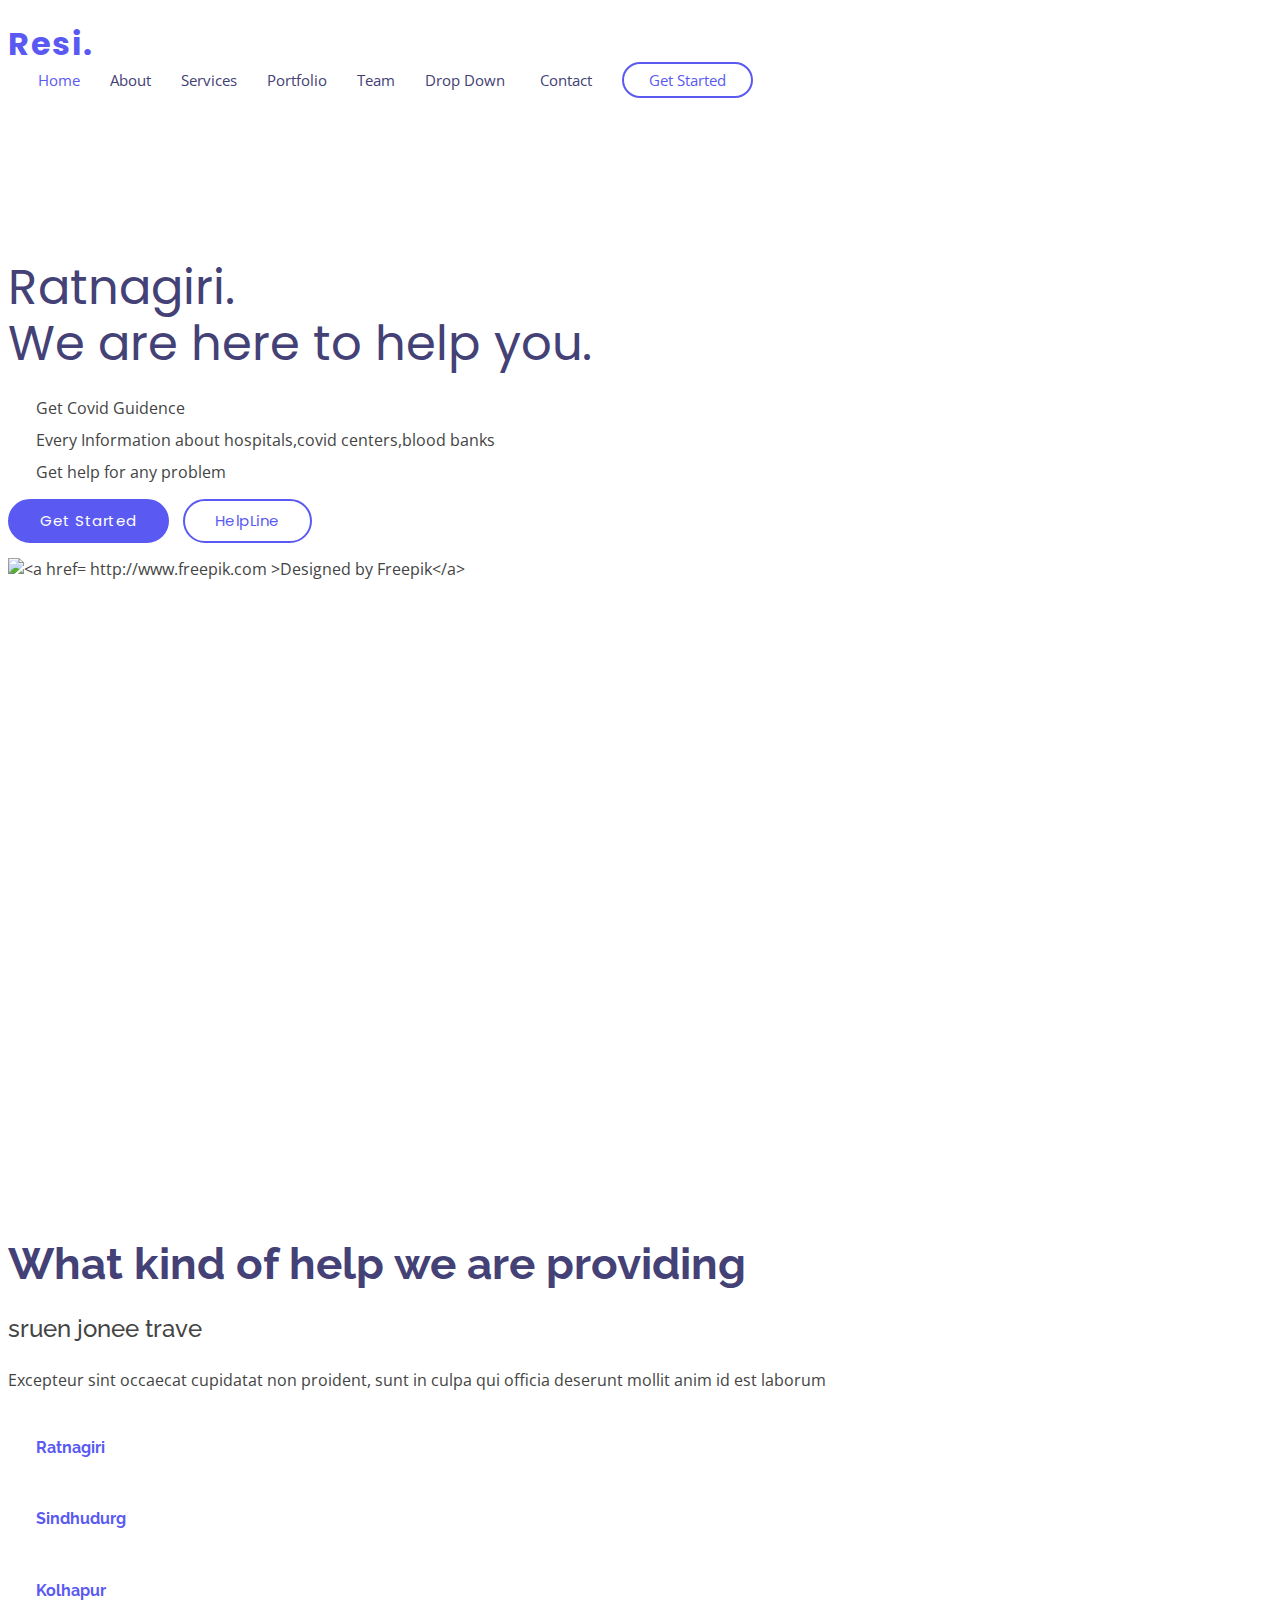
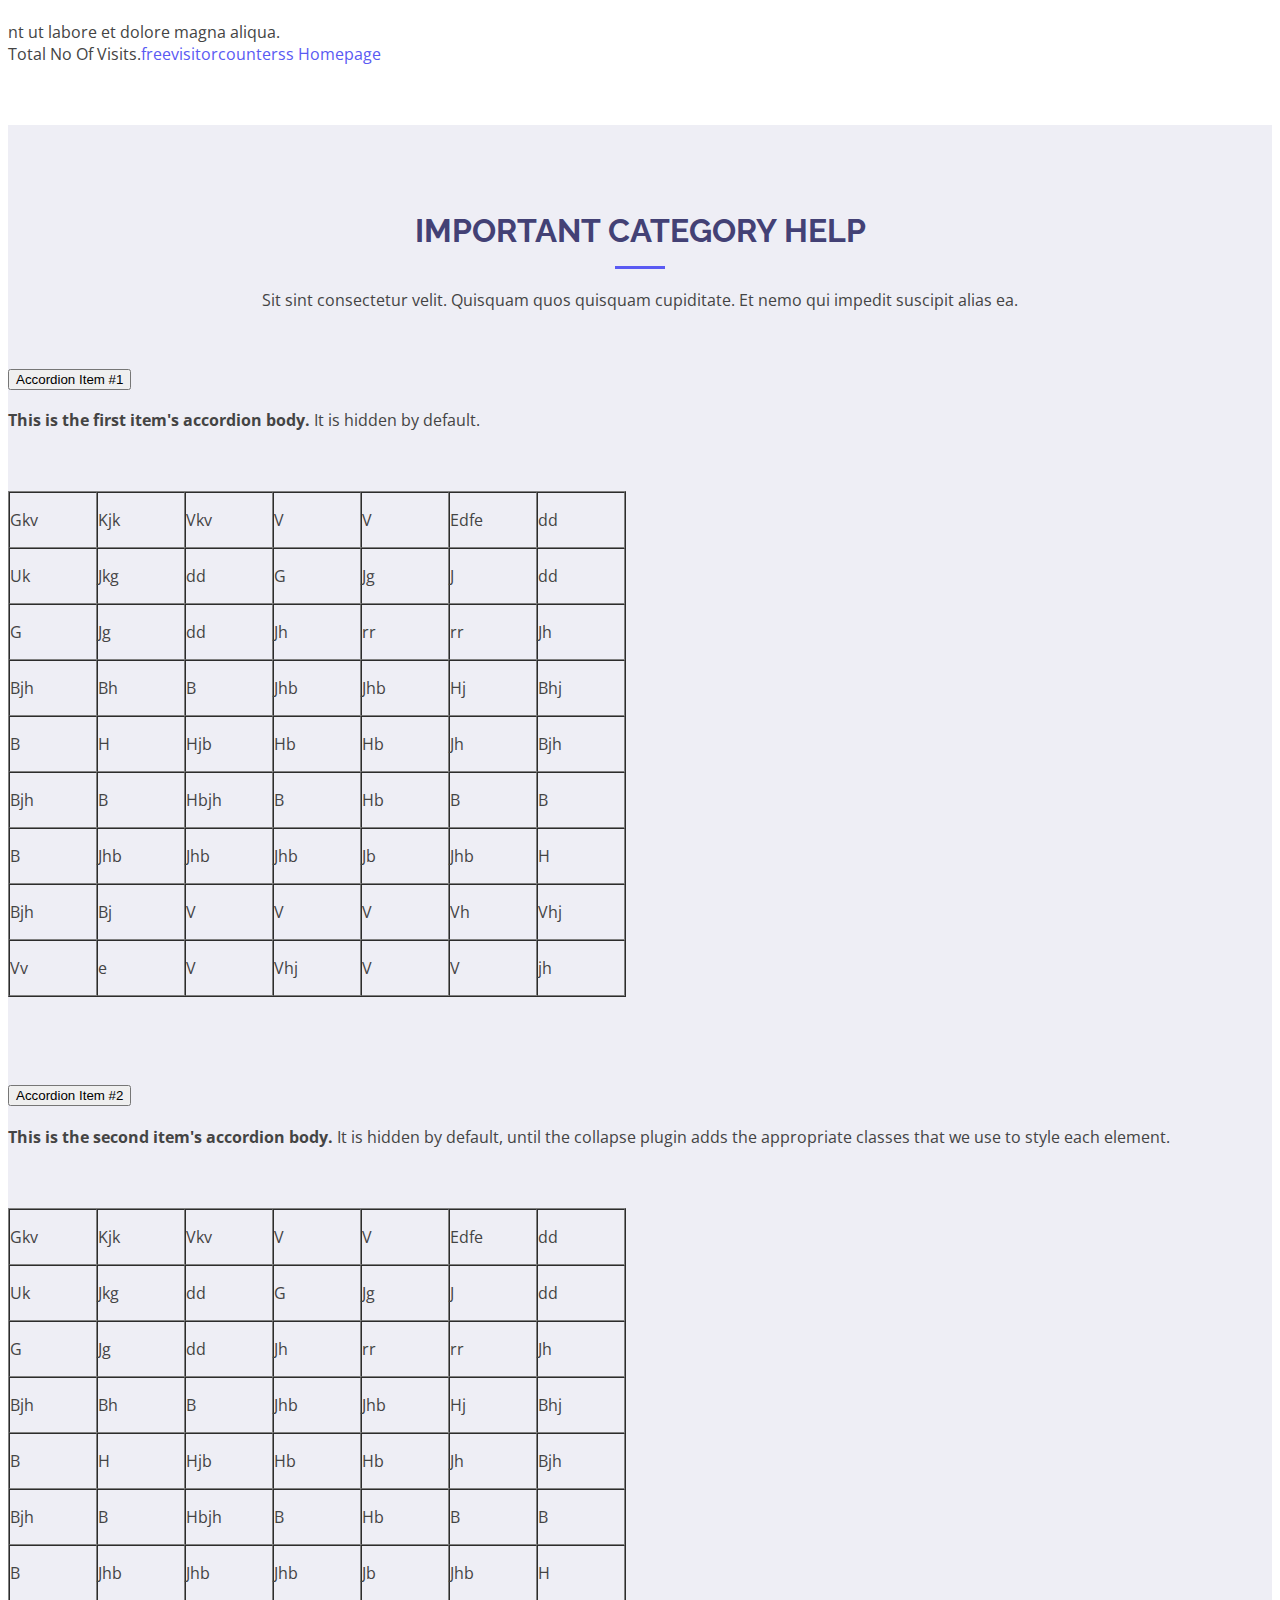
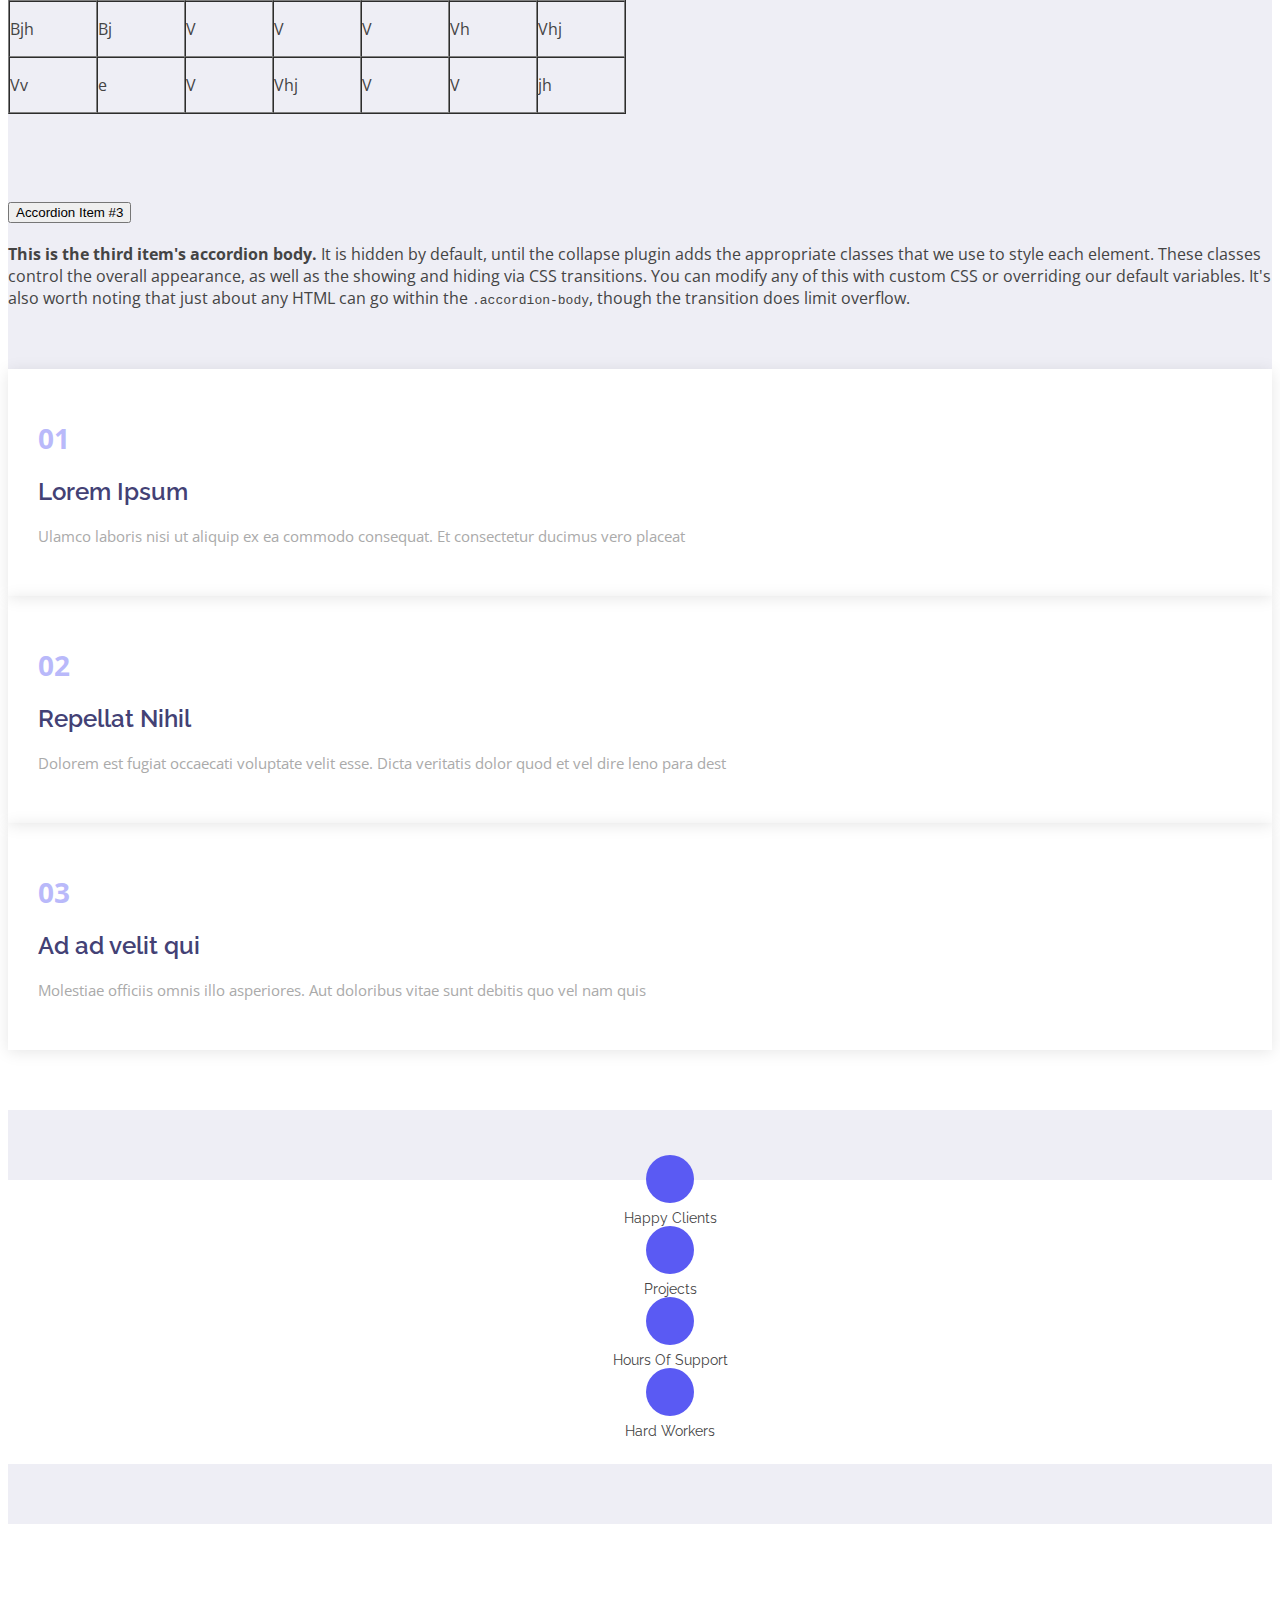
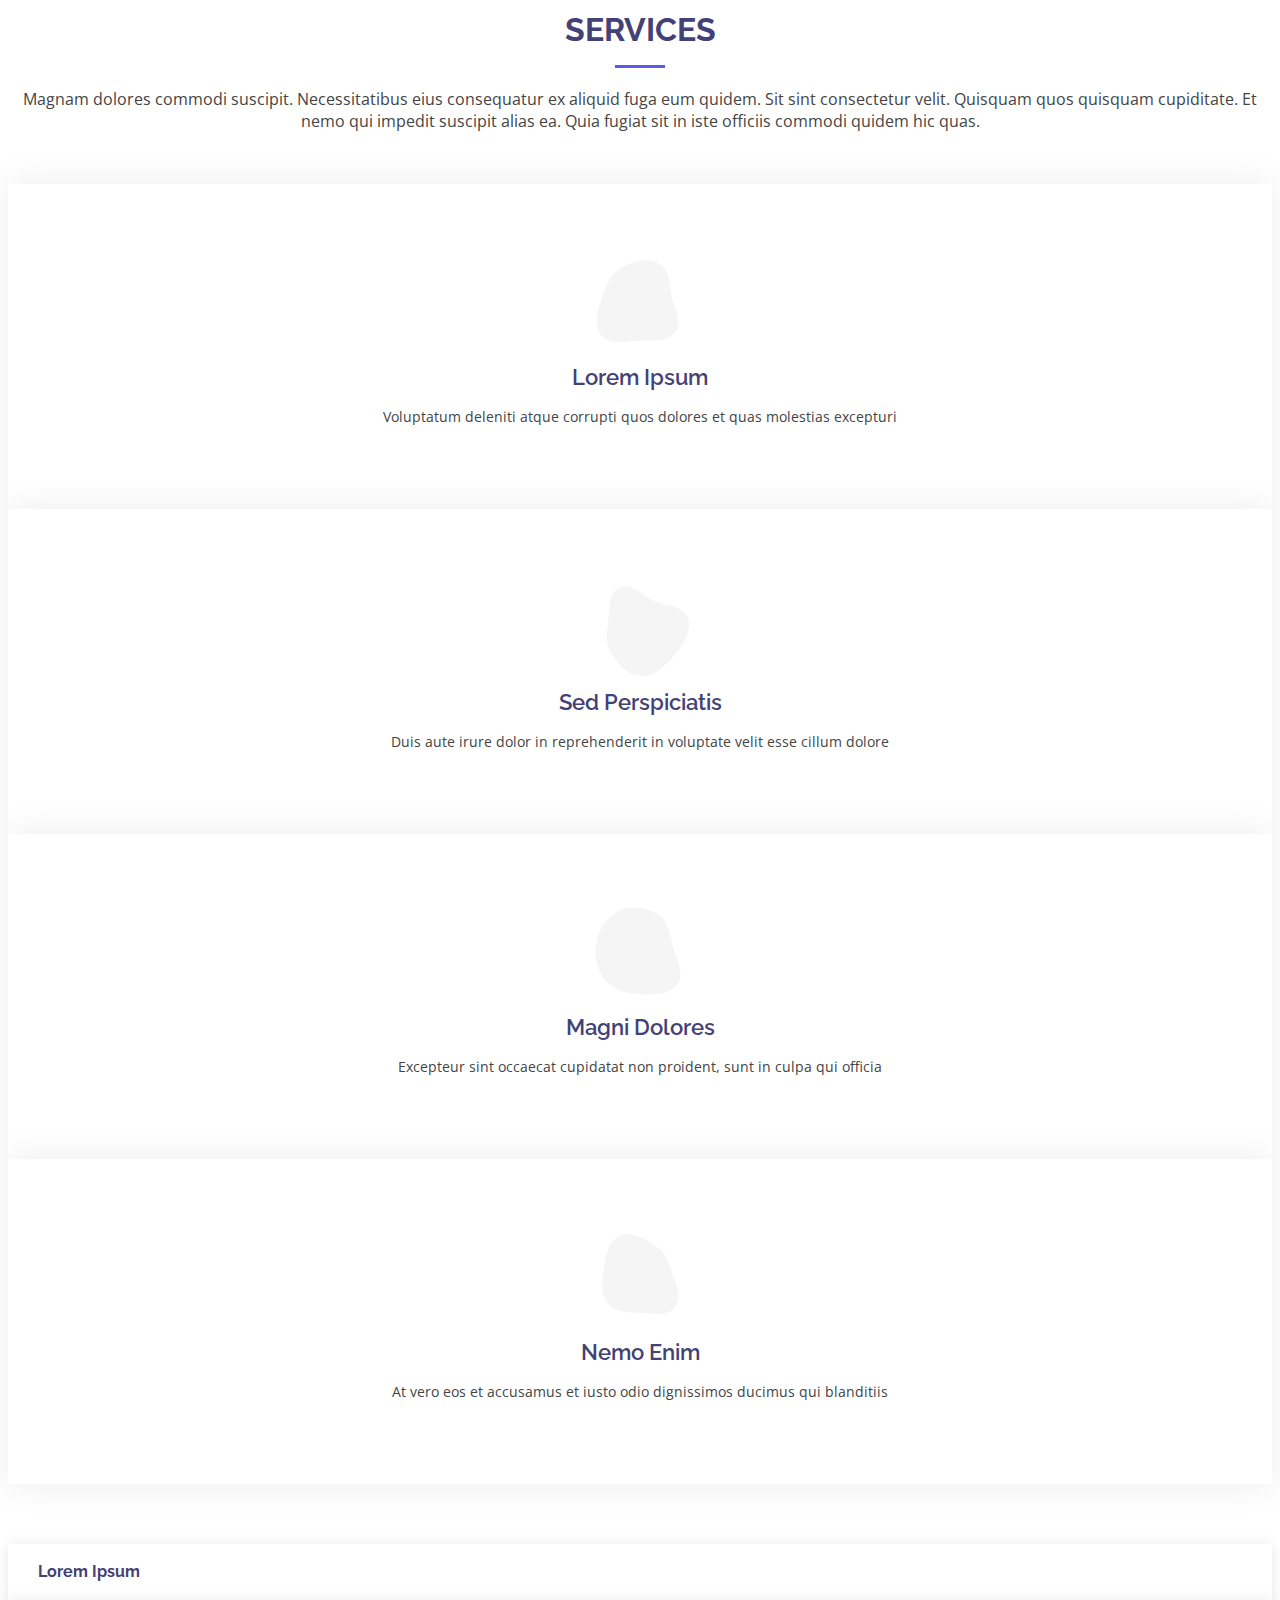
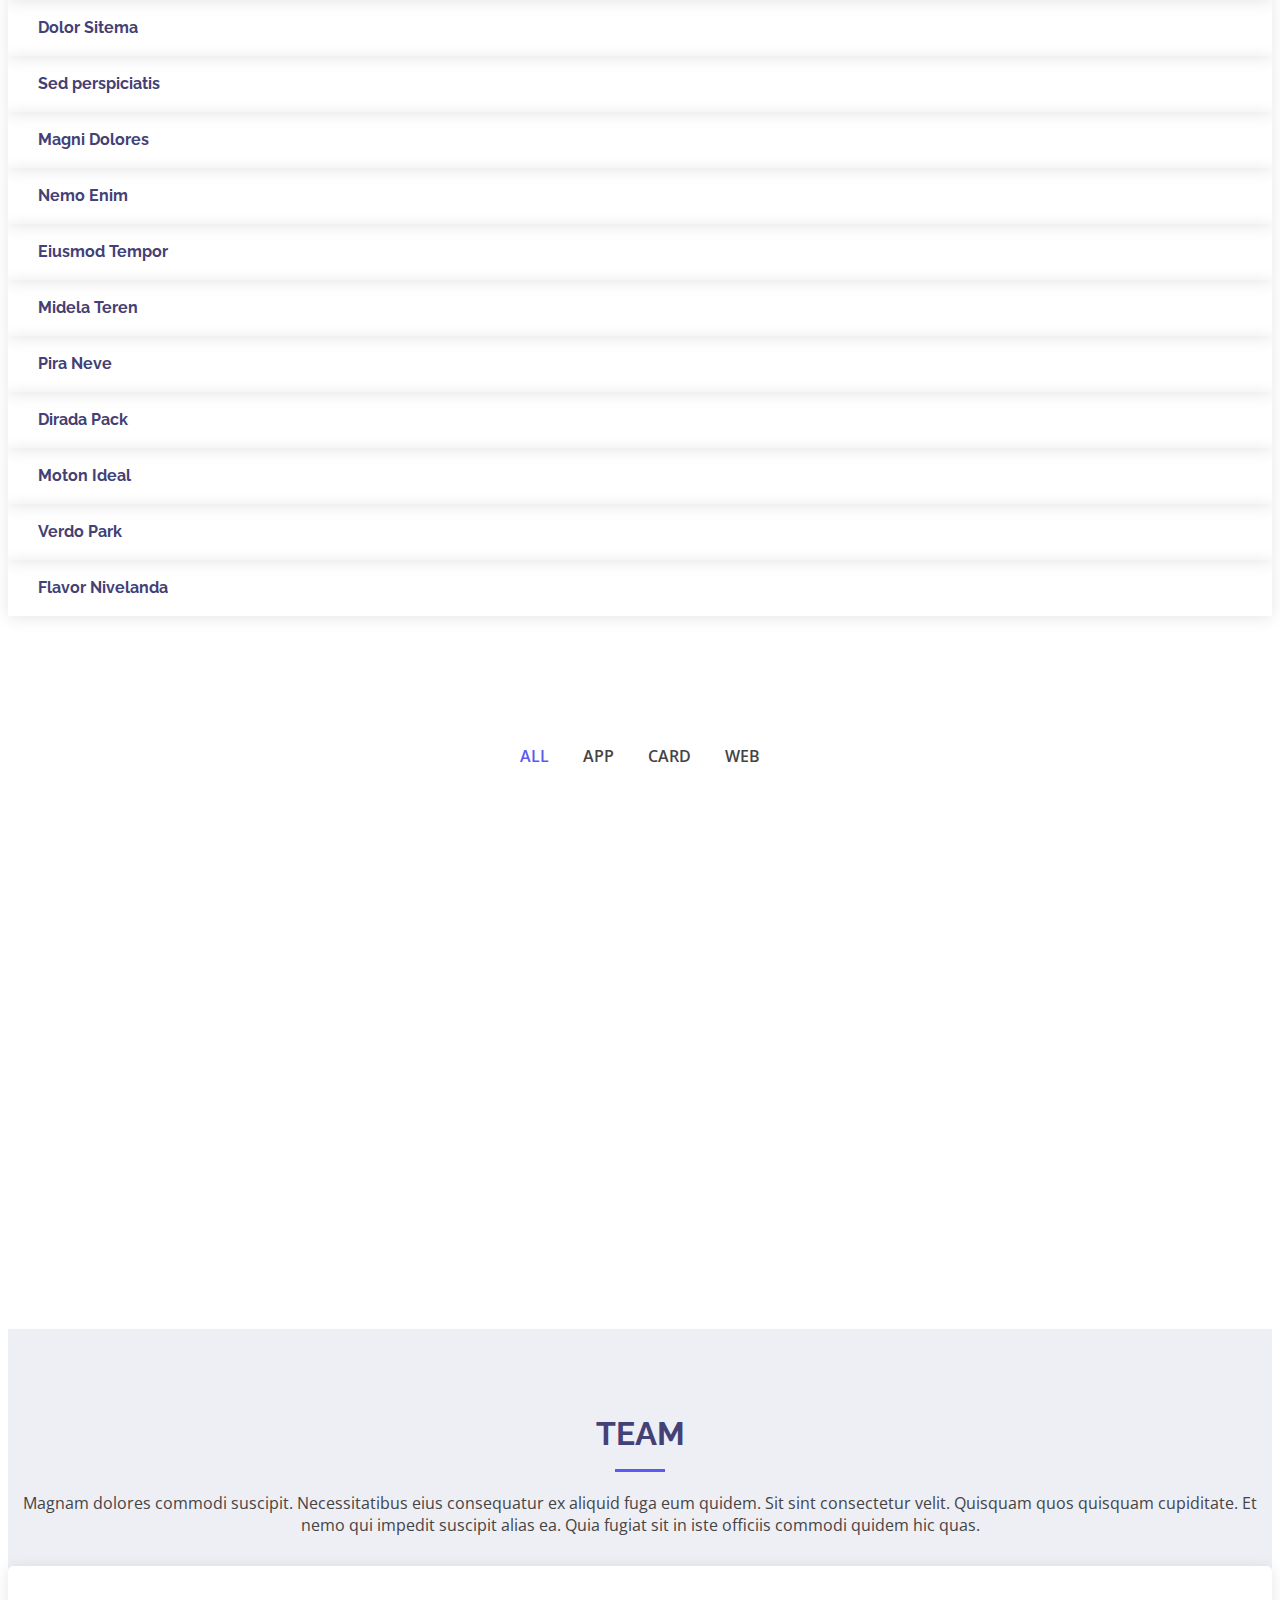
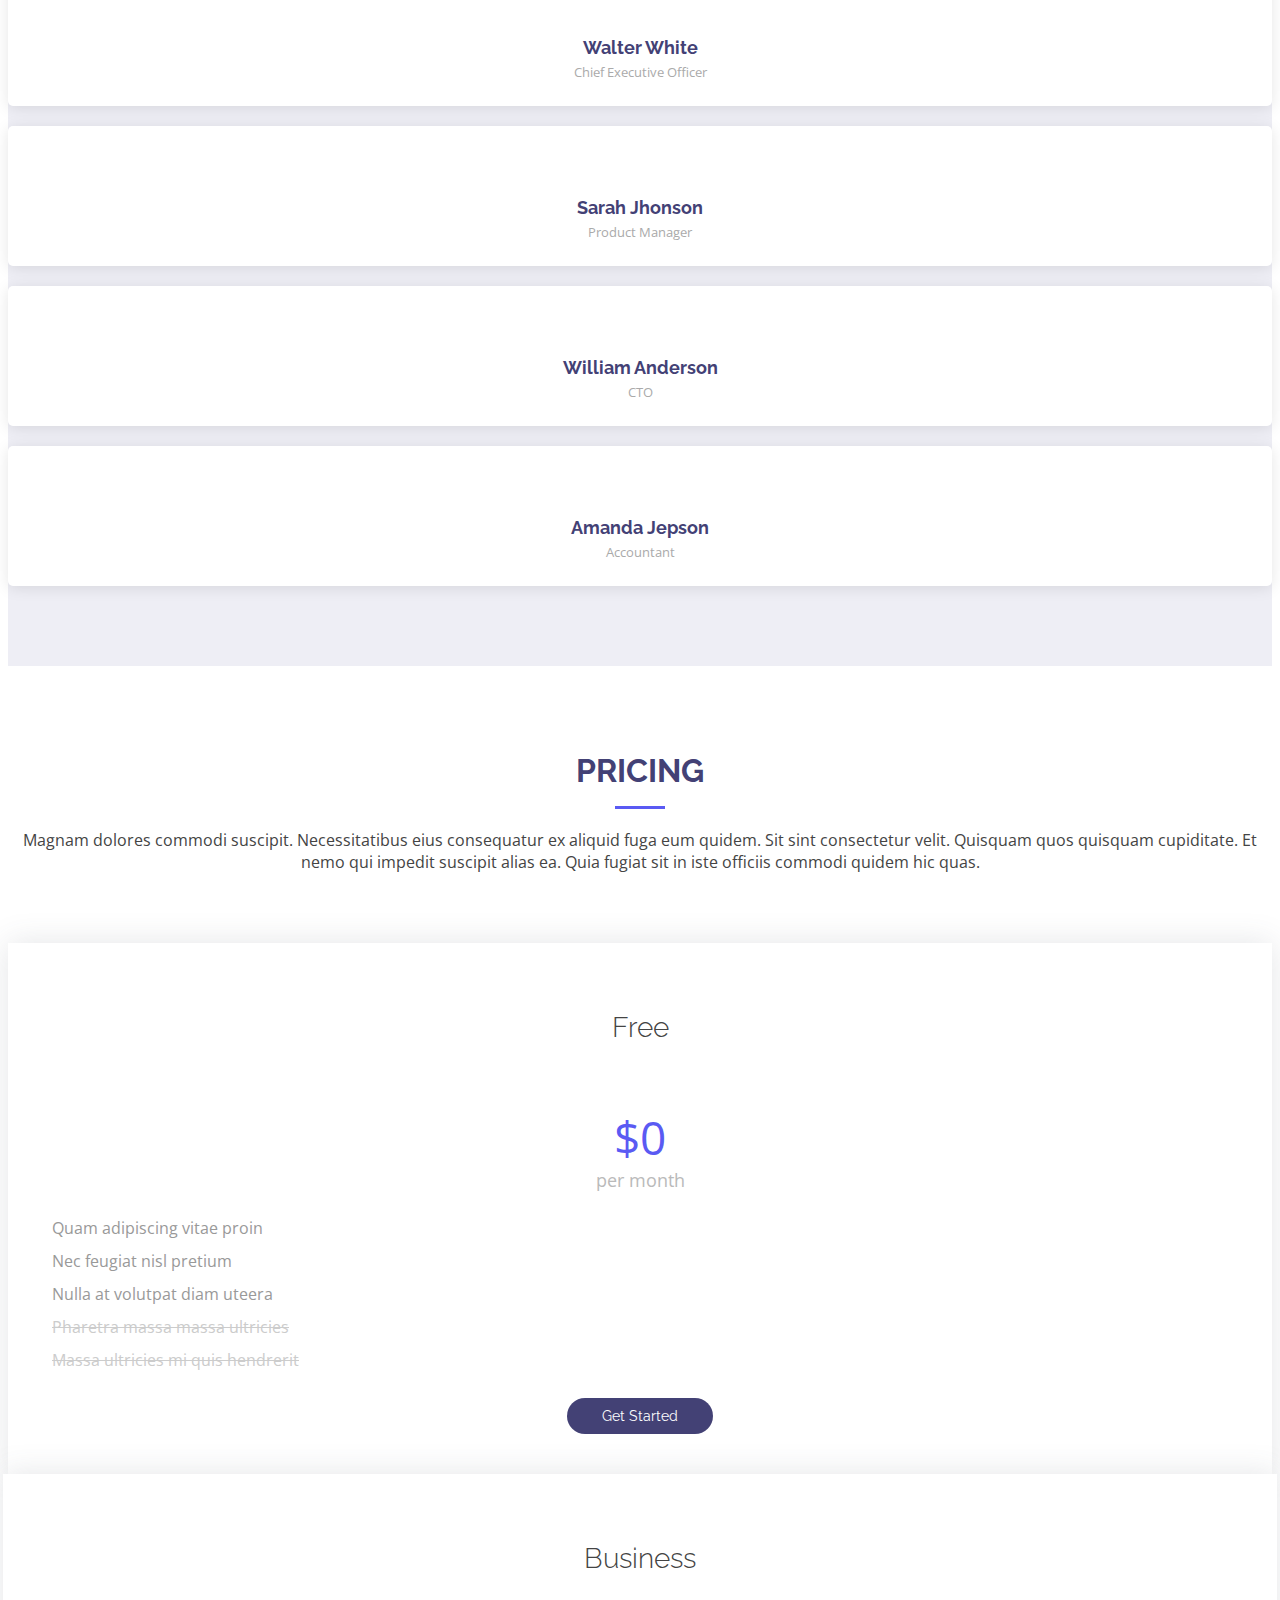
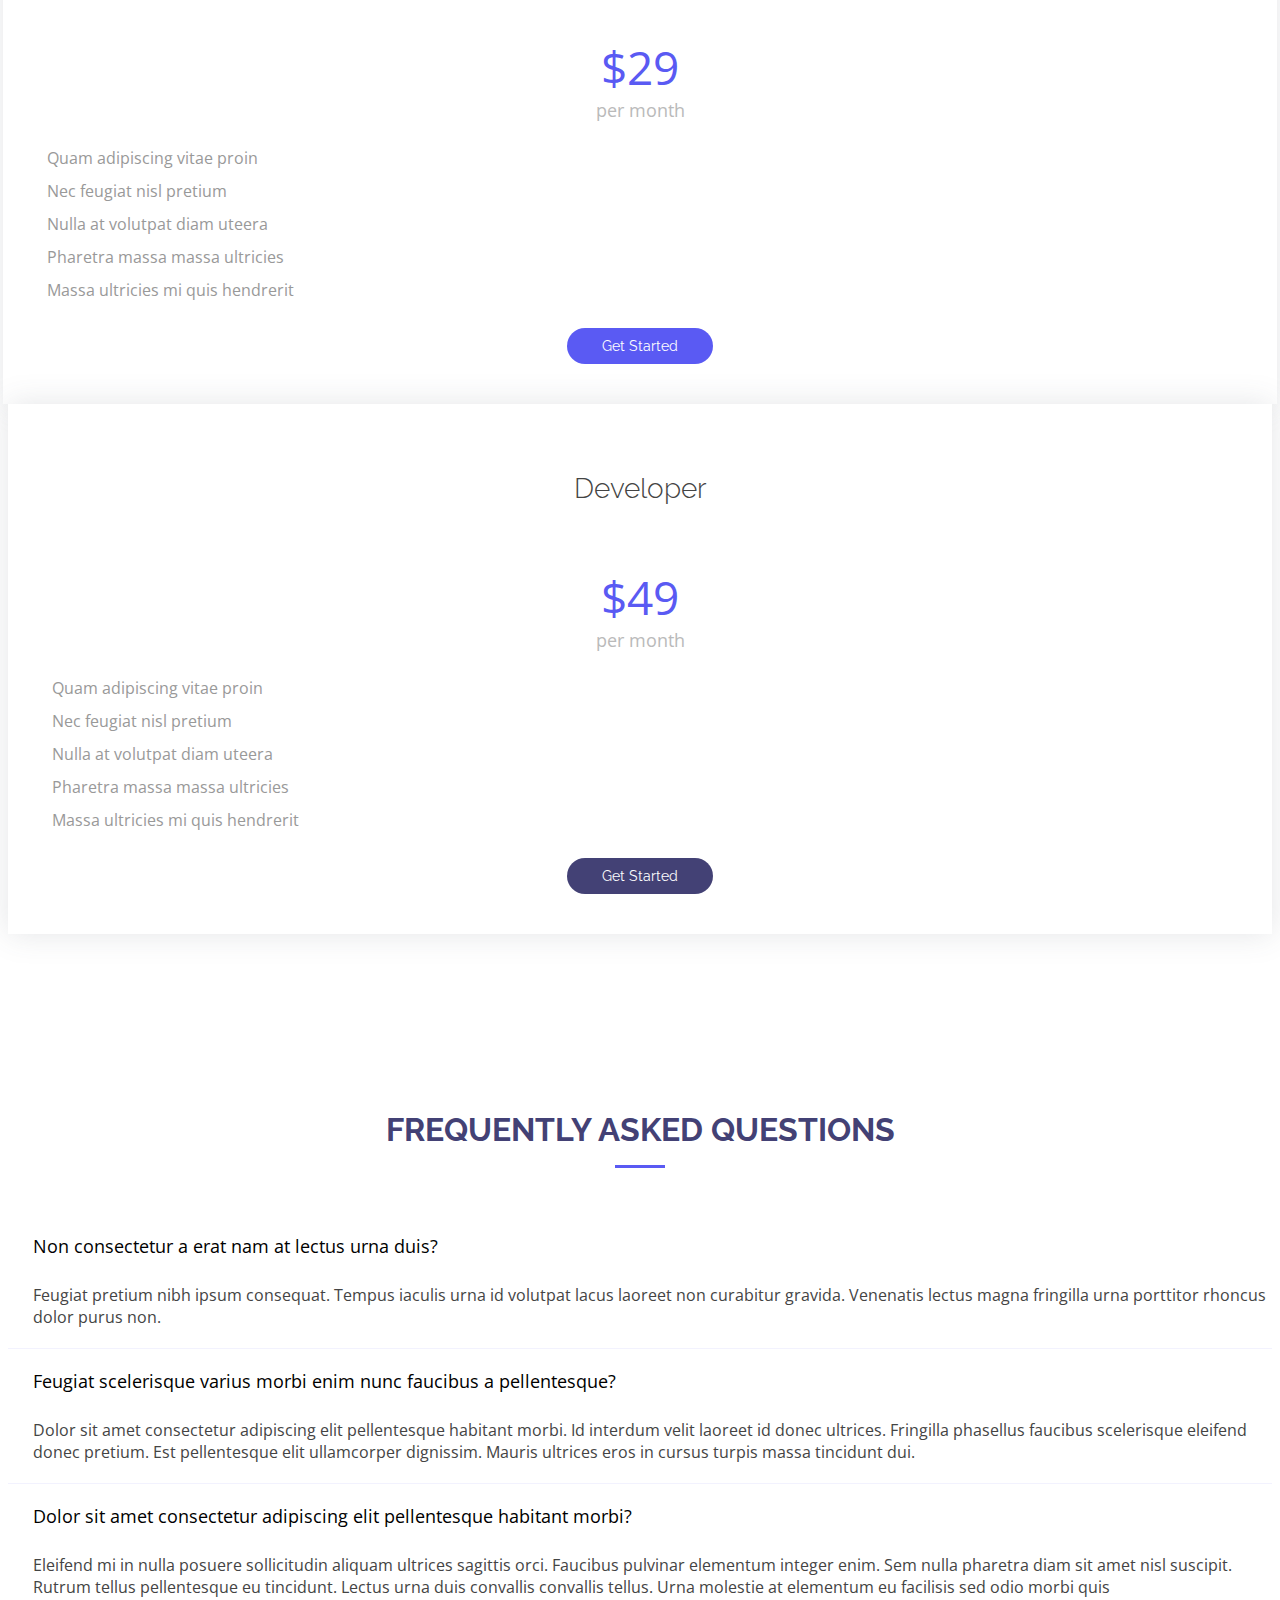
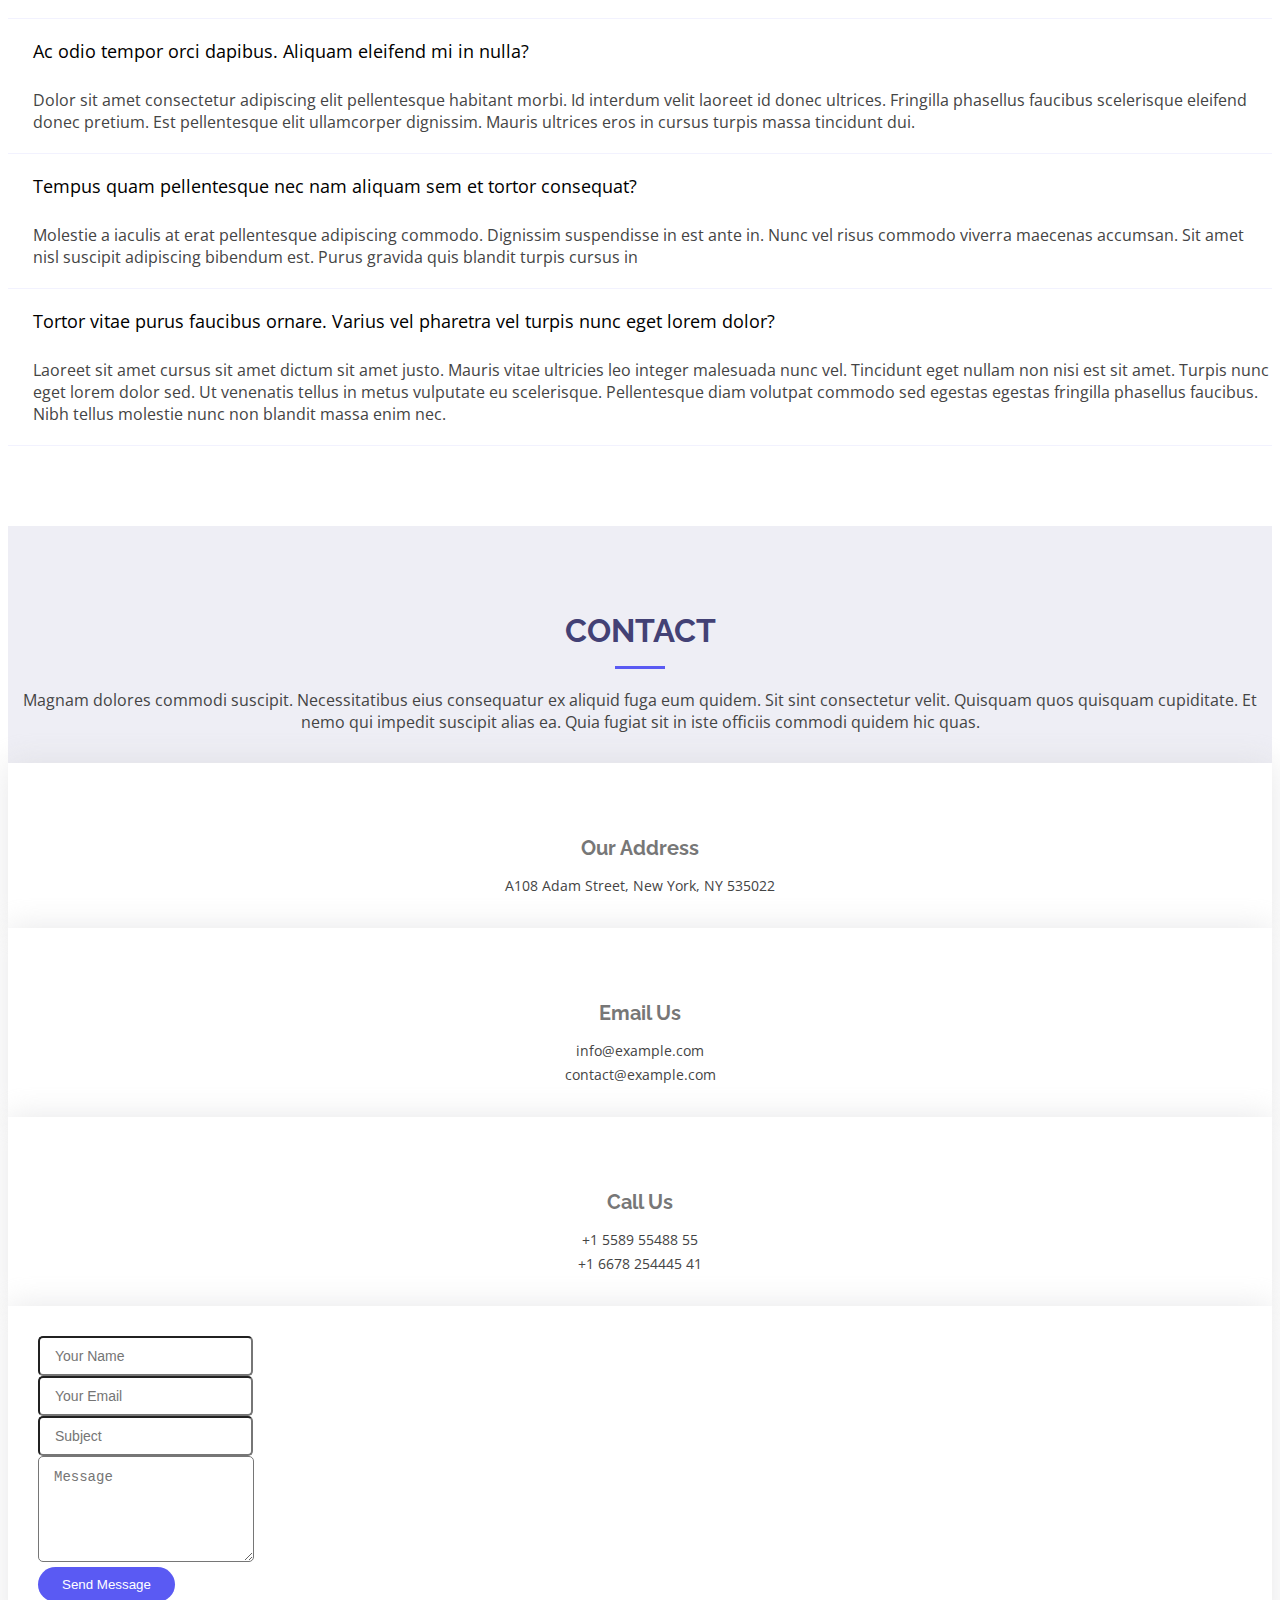
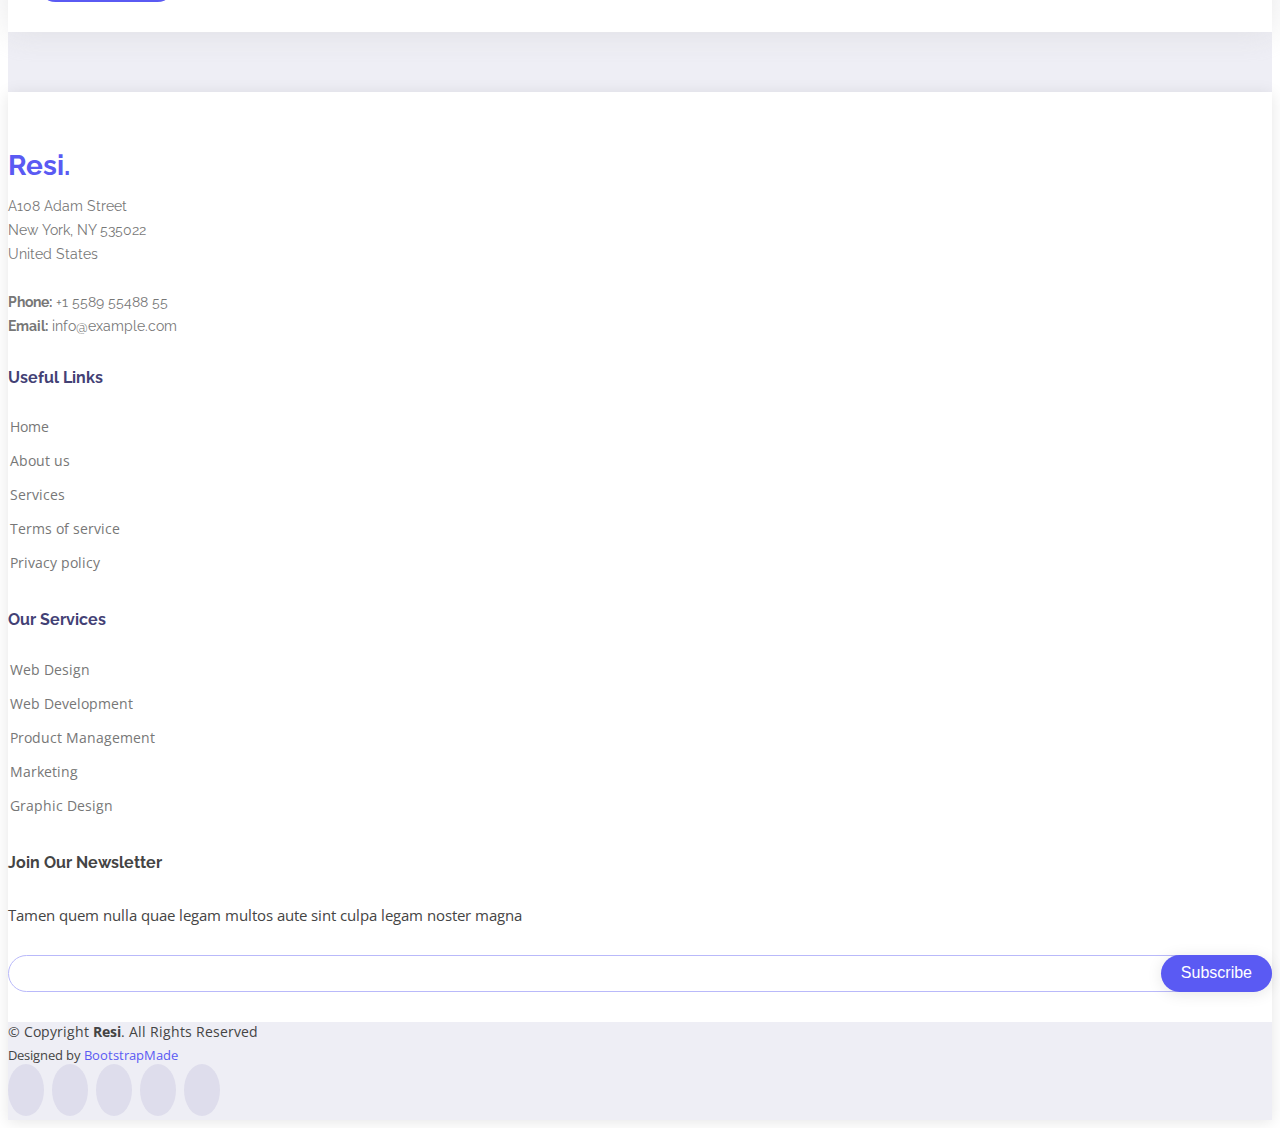
==== index1.html @ ea702dc2 "Add files via upload" ====
<!DOCTYPE html>
<html lang="en">

<head>
  <meta charset="utf-8">
  <meta content="width=device-width, initial-scale=1.0" name="viewport">

  <title>Resi Bootstrap Template - Index</title>
  <meta content="" name="description">
  <meta content="" name="keywords">

  <!-- Favicons -->
  <link href="assets/img/favicon.png" rel="icon">
  <link href="assets/img/apple-touch-icon.png" rel="apple-touch-icon">

  <!-- Google Fonts -->
  <link href="https://fonts.googleapis.com/css?family=Open+Sans:300,300i,400,400i,600,600i,700,700i|Raleway:300,300i,400,400i,500,500i,600,600i,700,700i|Poppins:300,300i,400,400i,500,500i,600,600i,700,700i" rel="stylesheet">

  <!-- Vendor CSS Files -->
  <link href="assets/vendor/bootstrap/css/bootstrap.min.css" rel="stylesheet">
  <link href="assets/vendor/bootstrap-icons/bootstrap-icons.css" rel="stylesheet">
  <link href="assets/vendor/boxicons/css/boxicons.min.css" rel="stylesheet">
  <link href="assets/vendor/glightbox/css/glightbox.min.css" rel="stylesheet">
  <link href="assets/vendor/remixicon/remixicon.css" rel="stylesheet">
  <link href="assets/vendor/swiper/swiper-bundle.min.css" rel="stylesheet">

  <!-- Template Main CSS File -->
  <link href="assets/css/style.css" rel="stylesheet">

  <!-- =======================================================
  * Template Name: Resi - v4.1.0
  * Template URL: https://bootstrapmade.com/resi-free-bootstrap-html-template/
  * Author: BootstrapMade.com
  * License: https://bootstrapmade.com/license/
  ======================================================== -->
</head>

<body>

  <!-- ======= Header ======= -->
  <header id="header" class="fixed-top ">
    <div class="container d-flex align-items-center justify-content-between">

      <h1 class="logo"><a href="index.html">Resi.</a></h1>
      <!-- Uncomment below if you prefer to use an image logo -->
      <!-- <a href="index.html" class="logo"><img src="assets/img/logo.png" alt="" class="img-fluid"></a>-->

      <nav id="navbar" class="navbar">
        <ul>
          <li><a class="nav-link scrollto active" href="#hero">Home</a></li>
          <li><a class="nav-link scrollto" href="#about">About</a></li>
          <li><a class="nav-link scrollto" href="#services">Services</a></li>
          <li><a class="nav-link scrollto " href="#portfolio">Portfolio</a></li>
          <li><a class="nav-link scrollto" href="#team">Team</a></li>
          <li class="dropdown"><a href="#"><span>Drop Down</span> <i class="bi bi-chevron-down"></i></a>
            <ul>
              <li><a href="#">Drop Down 1</a></li>
              <li class="dropdown"><a href="#"><span>Deep Drop Down</span> <i class="bi bi-chevron-right"></i></a>
                <ul>
                  <li><a href="#">Deep Drop Down 1</a></li>
                  <li><a href="#">Deep Drop Down 2</a></li>
                  <li><a href="#">Deep Drop Down 3</a></li>
                  <li><a href="#">Deep Drop Down 4</a></li>
                  <li><a href="#">Deep Drop Down 5</a></li>
                </ul>
              </li>
              <li><a href="#">Drop Down 2</a></li>
              <li><a href="#">Drop Down 3</a></li>
              <li><a href="#">Drop Down 4</a></li>
            </ul>
          </li>
          <li><a class="nav-link scrollto" href="#contact">Contact</a></li>
          <li><a class="getstarted scrollto" href="#about">Get Started</a></li>
        </ul>
        <i class="bi bi-list mobile-nav-toggle"></i>
      </nav><!-- .navbar -->

    </div>
  </header><!-- End Header -->

  <!-- ======= Hero Section ======= -->
  <section id="hero" class="d-flex align-items-center">

    <div class="container d-flex">
      <div class="row">
        <div class="col-lg-6 pt-2 pt-lg-0 order-2 order-lg-1 d-flex flex-column justify-content-center">
          <h1>Ratnagiri.<br>
              We are here to help you.</h1>
          <ul>
            <li><i class="ri-check-line"></i> Get Covid Guidence</li>
            <li><i class="ri-check-line"></i> Every Information about hospitals,covid centers,blood banks </li>
            <li><i class="ri-check-line"></i> Get help for any problem </li>
          </ul>
          <div class="mt-3 d-md-flex  ">
            <a href="#about" class="btn-get-started scrollto">Get Started</a>
            <a href="" class="btn-get-quote">HelpLine</a>
          </div>
        </div>
        <div class="col-lg-6 order-1 order-lg-2 hero-img">
          <img src="assets/img/essential.jpg" class="img-fluid" alt=" <a href= http://www.freepik.com >Designed by Freepik</a>  ">
        </div>
      </div>
    </div>

  </section><!-- End Hero -->

  <main id="main">

    <!-- ======= About Section ======= -->
    <section id="about" class="about">
      <div class="container">

        <div class="row content">
          <div class="col-lg-6">
            <h2>What kind of help we are providing</h2>
            <h3> sruen jonee trave </h3> 
               </div>
          <div class="col-lg-6 pt-4 pt-lg-0">
            <p>
                Excepteur sint occaecat cupidatat non proident, sunt in
              culpa qui officia deserunt mollit anim id est laborum
            </p>
            <ul>
              <li><i class="ri-check-double-line"></i><h4><a href='index1.html'> Ratnagiri</a></h4></li>
              <li><i class="ri-check-double-line"></i> <h4> <a href='index2.html'>Sindhudurg</a></h4></li>
              <li><i class="ri-check-double-line"></i> <h4> <a href='index3.html'>Kolhapur</a></h4></li>
            </ul>
            <p class="font-italic">
              nt ut labore et dolore
              magna aliqua. <br>Total No Of Visits.<a href='http://www.freevisitorcounters.com'>freevisitorcounterss Homepage</a> <script type='text/javascript' src='https://www.freevisitorcounters.com/auth.php?id=69f9111dfef4d07ced2723ff7f664f58cd783abc'></script>
              <script type="text/javascript" src="https://www.freevisitorcounters.com/en/home/counter/822964/t/5"></script>
                        
            </p>
          </div>
        </div>

      </div>
    </section><!-- End About Section -->
       <!-- ======= List Section ======= -->
       <section id="faq" class="faq section-bg">
        <div class="container">
  
          <div class="section-title">
  
            <h2>Important Category Help</h2>
            <p> Sit sint consectetur velit. Quisquam quos quisquam cupiditate. Et nemo qui impedit suscipit alias ea. </p>
          </div>
          <div class="accordion" id="accordionExample">
            <div class="accordion-item">
              <h2 class="accordion-header" id="headingOne">
                <button class="accordion-button" type="button" data-bs-toggle="collapse" data-bs-target="#collapseOne" aria-expanded="true" aria-controls="collapseOne">
                  Accordion Item #1
                </button>
              </h2>
              <div id="collapseOne" class="accordion-collapse collapse  " aria-labelledby="headingOne" data-bs-parent="#accordionExample">
                <div class="accordion-body">
                  <strong>This is the first item's accordion body.</strong> It is hidden by default.
                <!---->
                <section>
                  <table class="table table-bordered" border="1" cellspacing="0" cellpadding="0">
                    <tbody>
                        <tr>
                            <td width="86" valign="top">
                                <p>
                                    Gkv
                                </p>
                            </td>
                            <td width="86" valign="top">
                                <p>
                                    Kjk
                                </p>
                            </td>
                            <td width="86" valign="top">
                                <p>
                                    Vkv
                                </p>
                            </td>
                            <td width="86" valign="top">
                                <p>
                                    V
                                </p>
                            </td>
                            <td width="86" valign="top">
                                <p>
                                    V
                                </p>
                            </td>
                            <td width="86" valign="top">
                                <p>
                                    Edfe
                                </p>
                            </td>
                            <td width="86" valign="top">
                                <p>
                                    dd
                                </p>
                            </td>
                        </tr>
                        <tr>
                            <td width="86" valign="top">
                                <p>
                                    Uk
                                </p>
                            </td>
                            <td width="86" valign="top">
                                <p>
                                    Jkg
                                </p>
                            </td>
                            <td width="86" valign="top">
                                <p>
                                    dd
                                </p>
                            </td>
                            <td width="86" valign="top">
                                <p>
                                    G
                                </p>
                            </td>
                            <td width="86" valign="top">
                                <p>
                                    Jg
                                </p>
                            </td>
                            <td width="86" valign="top">
                                <p>
                                    J
                                </p>
                            </td>
                            <td width="86" valign="top">
                                <p>
                                    dd
                                </p>
                            </td>
                        </tr>
                        <tr>
                            <td width="86" valign="top">
                                <p>
                                    G
                                </p>
                            </td>
                            <td width="86" valign="top">
                                <p>
                                    Jg
                                </p>
                            </td>
                            <td width="86" valign="top">
                                <p>
                                    dd
                                </p>
                            </td>
                            <td width="86" valign="top">
                                <p>
                                    Jh
                                </p>
                            </td>
                            <td width="86" valign="top">
                                <p>
                                    rr
                                </p>
                            </td>
                            <td width="86" valign="top">
                                <p>
                                    rr
                                </p>
                            </td>
                            <td width="86" valign="top">
                                <p>
                                    Jh
                                </p>
                            </td>
                        </tr>
                        <tr>
                            <td width="86" valign="top">
                                <p>
                                    Bjh
                                </p>
                            </td>
                            <td width="86" valign="top">
                                <p>
                                    Bh
                                </p>
                            </td>
                            <td width="86" valign="top">
                                <p>
                                    B
                                </p>
                            </td>
                            <td width="86" valign="top">
                                <p>
                                    Jhb
                                </p>
                            </td>
                            <td width="86" valign="top">
                                <p>
                                    Jhb
                                </p>
                            </td>
                            <td width="86" valign="top">
                                <p>
                                    Hj
                                </p>
                            </td>
                            <td width="86" valign="top">
                                <p>
                                    Bhj
                                </p>
                            </td>
                        </tr>
                        <tr>
                            <td width="86" valign="top">
                                <p>
                                    B
                                </p>
                            </td>
                            <td width="86" valign="top">
                                <p>
                                    H
                                </p>
                            </td>
                            <td width="86" valign="top">
                                <p>
                                    Hjb
                                </p>
                            </td>
                            <td width="86" valign="top">
                                <p>
                                    Hb
                                </p>
                            </td>
                            <td width="86" valign="top">
                                <p>
                                    Hb
                                </p>
                            </td>
                            <td width="86" valign="top">
                                <p>
                                    Jh
                                </p>
                            </td>
                            <td width="86" valign="top">
                                <p>
                                    Bjh
                                </p>
                            </td>
                        </tr>
                        <tr>
                            <td width="86" valign="top">
                                <p>
                                    Bjh
                                </p>
                            </td>
                            <td width="86" valign="top">
                                <p>
                                    B
                                </p>
                            </td>
                            <td width="86" valign="top">
                                <p>
                                    Hbjh
                                </p>
                            </td>
                            <td width="86" valign="top">
                                <p>
                                    B
                                </p>
                            </td>
                            <td width="86" valign="top">
                                <p>
                                    Hb
                                </p>
                            </td>
                            <td width="86" valign="top">
                                <p>
                                    B
                                </p>
                            </td>
                            <td width="86" valign="top">
                                <p>
                                    B
                                </p>
                            </td>
                        </tr>
                        <tr>
                            <td width="86" valign="top">
                                <p>
                                    B
                                </p>
                            </td>
                            <td width="86" valign="top">
                                <p>
                                    Jhb
                                </p>
                            </td>
                            <td width="86" valign="top">
                                <p>
                                    Jhb
                                </p>
                            </td>
                            <td width="86" valign="top">
                                <p>
                                    Jhb
                                </p>
                            </td>
                            <td width="86" valign="top">
                                <p>
                                    Jb
                                </p>
                            </td>
                            <td width="86" valign="top">
                                <p>
                                    Jhb
                                </p>
                            </td>
                            <td width="86" valign="top">
                                <p>
                                    H
                                </p>
                            </td>
                        </tr>
                        <tr>
                            <td width="86" valign="top">
                                <p>
                                    Bjh
                                </p>
                            </td>
                            <td width="86" valign="top">
                                <p>
                                    Bj
                                </p>
                            </td>
                            <td width="86" valign="top">
                                <p>
                                    V
                                </p>
                            </td>
                            <td width="86" valign="top">
                                <p>
                                    V
                                </p>
                            </td>
                            <td width="86" valign="top">
                                <p>
                                    V
                                </p>
                            </td>
                            <td width="86" valign="top">
                                <p>
                                    Vh
                                </p>
                            </td>
                            <td width="86" valign="top">
                                <p>
                                    Vhj
                                </p>
                            </td>
                        </tr>
                        <tr>
                            <td width="86" valign="top">
                                <p>
                                    Vv
                                </p>
                            </td>
                            <td width="86" valign="top">
                                <p>
                                    e
                                </p>
                            </td>
                            <td width="86" valign="top">
                                <p>
                                    V
                                </p>
                            </td>
                            <td width="86" valign="top">
                                <p>
                                    Vhj
                                </p>
                            </td>
                            <td width="86" valign="top">
                                <p>
                                    V
                                </p>
                            </td>
                            <td width="86" valign="top">
                                <p>
                                    V
                                </p>
                            </td>
                            <td width="86" valign="top">
                                <p>
                                    jh
                                </p>
                            </td>
                        </tr>
                    </tbody>
                </table>
              </section>
                 <!---->
                </div>
              </div>
            </div>
            <div class="accordion-item">
              <h2 class="accordion-header" id="headingTwo">
                <button class="accordion-button collapsed" type="button" data-bs-toggle="collapse" data-bs-target="#collapseTwo" aria-expanded="false" aria-controls="collapseTwo">
                  Accordion Item #2
                </button>
              </h2>
              <div id="collapseTwo" class="accordion-collapse collapse" aria-labelledby="headingTwo" data-bs-parent="#accordionExample">
                <div class="accordion-body">
                  <strong>This is the second item's accordion body.</strong> It is hidden by default, until the collapse plugin adds the appropriate classes that we use to style each element. 
               
               
                  <section>
                    <table class="table table-bordered" border="1" cellspacing="0" cellpadding="0">
                      <tbody>
                          <tr>
                              <td width="86" valign="top">
                                  <p>
                                      Gkv
                                  </p>
                              </td>
                              <td width="86" valign="top">
                                  <p>
                                      Kjk
                                  </p>
                              </td>
                              <td width="86" valign="top">
                                  <p>
                                      Vkv
                                  </p>
                              </td>
                              <td width="86" valign="top">
                                  <p>
                                      V
                                  </p>
                              </td>
                              <td width="86" valign="top">
                                  <p>
                                      V
                                  </p>
                              </td>
                              <td width="86" valign="top">
                                  <p>
                                      Edfe
                                  </p>
                              </td>
                              <td width="86" valign="top">
                                  <p>
                                      dd
                                  </p>
                              </td>
                          </tr>
                          <tr>
                              <td width="86" valign="top">
                                  <p>
                                      Uk
                                  </p>
                              </td>
                              <td width="86" valign="top">
                                  <p>
                                      Jkg
                                  </p>
                              </td>
                              <td width="86" valign="top">
                                  <p>
                                      dd
                                  </p>
                              </td>
                              <td width="86" valign="top">
                                  <p>
                                      G
                                  </p>
                              </td>
                              <td width="86" valign="top">
                                  <p>
                                      Jg
                                  </p>
                              </td>
                              <td width="86" valign="top">
                                  <p>
                                      J
                                  </p>
                              </td>
                              <td width="86" valign="top">
                                  <p>
                                      dd
                                  </p>
                              </td>
                          </tr>
                          <tr>
                              <td width="86" valign="top">
                                  <p>
                                      G
                                  </p>
                              </td>
                              <td width="86" valign="top">
                                  <p>
                                      Jg
                                  </p>
                              </td>
                              <td width="86" valign="top">
                                  <p>
                                      dd
                                  </p>
                              </td>
                              <td width="86" valign="top">
                                  <p>
                                      Jh
                                  </p>
                              </td>
                              <td width="86" valign="top">
                                  <p>
                                      rr
                                  </p>
                              </td>
                              <td width="86" valign="top">
                                  <p>
                                      rr
                                  </p>
                              </td>
                              <td width="86" valign="top">
                                  <p>
                                      Jh
                                  </p>
                              </td>
                          </tr>
                          <tr>
                              <td width="86" valign="top">
                                  <p>
                                      Bjh
                                  </p>
                              </td>
                              <td width="86" valign="top">
                                  <p>
                                      Bh
                                  </p>
                              </td>
                              <td width="86" valign="top">
                                  <p>
                                      B
                                  </p>
                              </td>
                              <td width="86" valign="top">
                                  <p>
                                      Jhb
                                  </p>
                              </td>
                              <td width="86" valign="top">
                                  <p>
                                      Jhb
                                  </p>
                              </td>
                              <td width="86" valign="top">
                                  <p>
                                      Hj
                                  </p>
                              </td>
                              <td width="86" valign="top">
                                  <p>
                                      Bhj
                                  </p>
                              </td>
                          </tr>
                          <tr>
                              <td width="86" valign="top">
                                  <p>
                                      B
                                  </p>
                              </td>
                              <td width="86" valign="top">
                                  <p>
                                      H
                                  </p>
                              </td>
                              <td width="86" valign="top">
                                  <p>
                                      Hjb
                                  </p>
                              </td>
                              <td width="86" valign="top">
                                  <p>
                                      Hb
                                  </p>
                              </td>
                              <td width="86" valign="top">
                                  <p>
                                      Hb
                                  </p>
                              </td>
                              <td width="86" valign="top">
                                  <p>
                                      Jh
                                  </p>
                              </td>
                              <td width="86" valign="top">
                                  <p>
                                      Bjh
                                  </p>
                              </td>
                          </tr>
                          <tr>
                              <td width="86" valign="top">
                                  <p>
                                      Bjh
                                  </p>
                              </td>
                              <td width="86" valign="top">
                                  <p>
                                      B
                                  </p>
                              </td>
                              <td width="86" valign="top">
                                  <p>
                                      Hbjh
                                  </p>
                              </td>
                              <td width="86" valign="top">
                                  <p>
                                      B
                                  </p>
                              </td>
                              <td width="86" valign="top">
                                  <p>
                                      Hb
                                  </p>
                              </td>
                              <td width="86" valign="top">
                                  <p>
                                      B
                                  </p>
                              </td>
                              <td width="86" valign="top">
                                  <p>
                                      B
                                  </p>
                              </td>
                          </tr>
                          <tr>
                              <td width="86" valign="top">
                                  <p>
                                      B
                                  </p>
                              </td>
                              <td width="86" valign="top">
                                  <p>
                                      Jhb
                                  </p>
                              </td>
                              <td width="86" valign="top">
                                  <p>
                                      Jhb
                                  </p>
                              </td>
                              <td width="86" valign="top">
                                  <p>
                                      Jhb
                                  </p>
                              </td>
                              <td width="86" valign="top">
                                  <p>
                                      Jb
                                  </p>
                              </td>
                              <td width="86" valign="top">
                                  <p>
                                      Jhb
                                  </p>
                              </td>
                              <td width="86" valign="top">
                                  <p>
                                      H
                                  </p>
                              </td>
                          </tr>
                          <tr>
                              <td width="86" valign="top">
                                  <p>
                                      Bjh
                                  </p>
                              </td>
                              <td width="86" valign="top">
                                  <p>
                                      Bj
                                  </p>
                              </td>
                              <td width="86" valign="top">
                                  <p>
                                      V
                                  </p>
                              </td>
                              <td width="86" valign="top">
                                  <p>
                                      V
                                  </p>
                              </td>
                              <td width="86" valign="top">
                                  <p>
                                      V
                                  </p>
                              </td>
                              <td width="86" valign="top">
                                  <p>
                                      Vh
                                  </p>
                              </td>
                              <td width="86" valign="top">
                                  <p>
                                      Vhj
                                  </p>
                              </td>
                          </tr>
                          <tr>
                              <td width="86" valign="top">
                                  <p>
                                      Vv
                                  </p>
                              </td>
                              <td width="86" valign="top">
                                  <p>
                                      e
                                  </p>
                              </td>
                              <td width="86" valign="top">
                                  <p>
                                      V
                                  </p>
                              </td>
                              <td width="86" valign="top">
                                  <p>
                                      Vhj
                                  </p>
                              </td>
                              <td width="86" valign="top">
                                  <p>
                                      V
                                  </p>
                              </td>
                              <td width="86" valign="top">
                                  <p>
                                      V
                                  </p>
                              </td>
                              <td width="86" valign="top">
                                  <p>
                                      jh
                                  </p>
                              </td>
                          </tr>
                      </tbody>
                  </table>
                </section>
              
              </div>
              </div>
            </div>
            <div class="accordion-item">
              <h2 class="accordion-header" id="headingThree">
                <button class="accordion-button collapsed" type="button" data-bs-toggle="collapse" data-bs-target="#collapseThree" aria-expanded="false" aria-controls="collapseThree">
                  Accordion Item #3
                </button>
              </h2>
              <div id="collapseThree" class="accordion-collapse collapse" aria-labelledby="headingThree" data-bs-parent="#accordionExample">
                <div class="accordion-body">
                  <strong>This is the third item's accordion body.</strong> It is hidden by default, until the collapse plugin adds the appropriate classes that we use to style each element. These classes control the overall appearance, as well as the showing and hiding via CSS transitions. You can modify any of this with custom CSS or overriding our default variables. It's also worth noting that just about any HTML can go within the <code>.accordion-body</code>, though the transition does limit overflow.
                </div>
              </div>
            </div>
          </div>
      
        </div>
      </section><!-- End List Section -->
    <!-- ======= Why Us Section ======= -->
    <section id="why-us" class="why-us">
      <div class="container">

        <div class="row">

          <div class="col-lg-4">
            <div class="box">
              <span>01</span>
              <h4>Lorem Ipsum</h4>
              <p>Ulamco laboris nisi ut aliquip ex ea commodo consequat. Et consectetur ducimus vero placeat</p>
            </div>
          </div>

          <div class="col-lg-4 mt-4 mt-lg-0">
            <div class="box">
              <span>02</span>
              <h4>Repellat Nihil</h4>
              <p>Dolorem est fugiat occaecati voluptate velit esse. Dicta veritatis dolor quod et vel dire leno para dest</p>
            </div>
          </div>

          <div class="col-lg-4 mt-4 mt-lg-0">
            <div class="box">
              <span>03</span>
              <h4> Ad ad velit qui</h4>
              <p>Molestiae officiis omnis illo asperiores. Aut doloribus vitae sunt debitis quo vel nam quis</p>
            </div>
          </div>

        </div>

      </div>
    </section><!-- End Why Us Section -->

    <!-- ======= Counts Section ======= -->
    <section id="counts" class="counts section-bg">
      <div class="container">

        <div class="row">

          <div class="col-lg-3 col-md-6">
            <div class="count-box">
              <i class="bi bi-emoji-smile"></i>
              <span data-purecounter-start="0" data-purecounter-end="232" data-purecounter-duration="1" class="purecounter"></span>
              <p>Happy Clients</p>
            </div>
          </div>

          <div class="col-lg-3 col-md-6 mt-5 mt-md-0">
            <div class="count-box">
              <i class="bi bi-journal-richtext"></i>
              <span data-purecounter-start="0" data-purecounter-end="521" data-purecounter-duration="1" class="purecounter"></span>
              <p>Projects</p>
            </div>
          </div>

          <div class="col-lg-3 col-md-6 mt-5 mt-lg-0">
            <div class="count-box">
              <i class="bi bi-headset"></i>
              <span data-purecounter-start="0" data-purecounter-end="1463" data-purecounter-duration="1" class="purecounter"></span>
              <p>Hours Of Support</p>
            </div>
          </div>

          <div class="col-lg-3 col-md-6 mt-5 mt-lg-0">
            <div class="count-box">
              <i class="bi bi-people"></i>
              <span data-purecounter-start="0" data-purecounter-end="15" data-purecounter-duration="1" class="purecounter"></span>
              <p>Hard Workers</p>
            </div>
          </div>

        </div>

      </div>
    </section><!-- End Counts Section -->

    <!-- ======= Services Section ======= -->
    <section id="services" class="services">
      <div class="container">

        <div class="section-title">
          <h2>Services</h2>
          <p>Magnam dolores commodi suscipit. Necessitatibus eius consequatur ex aliquid fuga eum quidem. Sit sint consectetur velit. Quisquam quos quisquam cupiditate. Et nemo qui impedit suscipit alias ea. Quia fugiat sit in iste officiis commodi quidem hic quas.</p>
        </div>

        <div class="row">
          <div class="content col-xl-5 d-flex flex-column justify-content-center">
            <img src="assets/img/services.png" class="img-fluid" alt="">
          </div>
          <div class="col-xl-7">
            <div class="icon-boxes d-flex flex-column justify-content-center">
              <div class="row">
                <div class="col-lg-6 d-flex align-items-stretch" data-aos="zoom-in" data-aos-delay="100">
                  <div class="icon-box iconbox-blue">
                    <div class="icon">
                      <svg width="100" height="100" viewBox="0 0 600 600" xmlns="http://www.w3.org/2000/svg">
                        <path stroke="none" stroke-width="0" fill="#f5f5f5" d="M300,521.0016835830174C376.1290562159157,517.8887921683347,466.0731472004068,529.7835943286574,510.70327084640275,468.03025145048787C554.3714126377745,407.6079735673963,508.03601936045806,328.9844924480964,491.2728898941984,256.3432110539036C474.5976632858925,184.082847569629,479.9380746630129,96.60480741107993,416.23090153303,58.64404602377083C348.86323505073057,18.502131276798302,261.93793281208167,40.57373210992963,193.5410806939664,78.93577620505333C130.42746243093433,114.334589627462,98.30271207620316,179.96522072025542,76.75703585869454,249.04625023123273C51.97151888228291,328.5150500222984,13.704378332031375,421.85034740162234,66.52175969318436,486.19268352777647C119.04800174914682,550.1803526380478,217.28368757567262,524.383925680826,300,521.0016835830174"></path>
                      </svg>
                      <i class="bx bxl-dribbble"></i>
                    </div>
                    <h4><a href="">Lorem Ipsum</a></h4>
                    <p>Voluptatum deleniti atque corrupti quos dolores et quas molestias excepturi</p>
                  </div>
                </div>

                <div class="col-lg-6 d-flex align-items-stretch mt-4 mt-lg-0" data-aos="zoom-in" data-aos-delay="200">
                  <div class="icon-box iconbox-orange ">
                    <div class="icon">
                      <svg width="100" height="100" viewBox="0 0 600 600" xmlns="http://www.w3.org/2000/svg">
                        <path stroke="none" stroke-width="0" fill="#f5f5f5" d="M300,582.0697525312426C382.5290701553225,586.8405444964366,449.9789794690241,525.3245884688669,502.5850820975895,461.55621195738473C556.606425686781,396.0723002908107,615.8543463187945,314.28637112970534,586.6730223649479,234.56875336149918C558.9533121215079,158.8439757836574,454.9685369536778,164.00468322053177,381.49747125262974,130.76875717737553C312.15926192815925,99.40240125094834,248.97055460311594,18.661163978235184,179.8680185752513,50.54337015887873C110.5421016452524,82.52863877960104,119.82277516462835,180.83849132639028,109.12597500060166,256.43424936330496C100.08760227029461,320.3096726198365,92.17705696193138,384.0621239912766,124.79988738764834,439.7174275375508C164.83382741302287,508.01625554203684,220.96474134820875,577.5009287672846,300,582.0697525312426"></path>
                      </svg>
                      <i class="bx bx-file"></i>
                    </div>
                    <h4><a href="">Sed Perspiciatis</a></h4>
                    <p>Duis aute irure dolor in reprehenderit in voluptate velit esse cillum dolore</p>
                  </div>
                </div>

                <div class="col-lg-6 d-flex align-items-stretch mt-4" data-aos="zoom-in" data-aos-delay="300">
                  <div class="icon-box iconbox-pink">
                    <div class="icon">
                      <svg width="100" height="100" viewBox="0 0 600 600" xmlns="http://www.w3.org/2000/svg">
                        <path stroke="none" stroke-width="0" fill="#f5f5f5" d="M300,541.5067337569781C382.14930387511276,545.0595476570109,479.8736841581634,548.3450877840088,526.4010558755058,480.5488172755941C571.5218469581645,414.80211281144784,517.5187510058486,332.0715597781072,496.52539010469104,255.14436215662573C477.37192572678356,184.95920475031193,473.57363656557914,105.61284051026155,413.0603344069578,65.22779650032875C343.27470386102294,18.654635553484475,251.2091493199835,5.337323636656869,175.0934190732945,40.62881213300186C97.87086631185822,76.43348514350839,51.98124368387456,156.15599469081315,36.44837278890362,239.84606092416172C21.716077023791087,319.22268207091537,43.775223500013084,401.1760424656574,96.891909868211,461.97329694683043C147.22146801428983,519.5804099606455,223.5754009179313,538.201503339737,300,541.5067337569781"></path>
                      </svg>
                      <i class="bx bx-tachometer"></i>
                    </div>
                    <h4><a href="">Magni Dolores</a></h4>
                    <p>Excepteur sint occaecat cupidatat non proident, sunt in culpa qui officia</p>
                  </div>
                </div>

                <div class="col-lg-6 d-flex align-items-stretch mt-4" data-aos="zoom-in" data-aos-delay="100">
                  <div class="icon-box iconbox-teal">
                    <div class="icon">
                      <svg width="100" height="100" viewBox="0 0 600 600" xmlns="http://www.w3.org/2000/svg">
                        <path stroke="none" stroke-width="0" fill="#f5f5f5" d="M300,503.46388370962813C374.79870501325706,506.71871716319447,464.8034551963731,527.1746412648533,510.4981551193396,467.86667711651364C555.9287308511215,408.9015244558933,512.6030010748507,327.5744911775523,490.211057578863,256.5855673507754C471.097692560561,195.9906835881958,447.69079081568157,138.11976852964426,395.19560036434837,102.3242989838813C329.3053358748298,57.3949838291264,248.02791733380457,8.279543830951368,175.87071277845988,42.242879143198664C103.41431057327972,76.34704239035025,93.79494320519305,170.9812938413882,81.28167332365135,250.07896920659033C70.17666984294237,320.27484674793965,64.84698225790005,396.69656628748305,111.28512138212992,450.4950937839243C156.20124167950087,502.5303643271138,231.32542653798444,500.4755392045468,300,503.46388370962813"></path>
                      </svg>
                      <i class="bx bx-layer"></i>
                    </div>
                    <h4><a href="">Nemo Enim</a></h4>
                    <p>At vero eos et accusamus et iusto odio dignissimos ducimus qui blanditiis</p>
                  </div>
                </div>
              </div>
            </div><!-- End .content-->
          </div>
        </div>

      </div>
    </section><!-- End Services Section -->

    <!-- ======= Features Section ======= -->
    <section id="features" class="features">
      <div class="container">

        <div class="row">
          <div class="col-lg-3 col-md-4">
            <div class="icon-box">
              <i class="ri-store-line" style="color: #ffbb2c;"></i>
              <h3><a href="">Lorem Ipsum</a></h3>
            </div>
          </div>
          <div class="col-lg-3 col-md-4 mt-4 mt-md-0">
            <div class="icon-box">
              <i class="ri-bar-chart-box-line" style="color: #5578ff;"></i>
              <h3><a href="">Dolor Sitema</a></h3>
            </div>
          </div>
          <div class="col-lg-3 col-md-4 mt-4 mt-md-0">
            <div class="icon-box">
              <i class="ri-calendar-todo-line" style="color: #e80368;"></i>
              <h3><a href="">Sed perspiciatis</a></h3>
            </div>
          </div>
          <div class="col-lg-3 col-md-4 mt-4 mt-lg-0">
            <div class="icon-box">
              <i class="ri-paint-brush-line" style="color: #e361ff;"></i>
              <h3><a href="">Magni Dolores</a></h3>
            </div>
          </div>
          <div class="col-lg-3 col-md-4 mt-4">
            <div class="icon-box">
              <i class="ri-database-2-line" style="color: #47aeff;"></i>
              <h3><a href="">Nemo Enim</a></h3>
            </div>
          </div>
          <div class="col-lg-3 col-md-4 mt-4">
            <div class="icon-box">
              <i class="ri-gradienter-line" style="color: #ffa76e;"></i>
              <h3><a href="">Eiusmod Tempor</a></h3>
            </div>
          </div>
          <div class="col-lg-3 col-md-4 mt-4">
            <div class="icon-box">
              <i class="ri-file-list-3-line" style="color: #11dbcf;"></i>
              <h3><a href="">Midela Teren</a></h3>
            </div>
          </div>
          <div class="col-lg-3 col-md-4 mt-4">
            <div class="icon-box">
              <i class="ri-price-tag-2-line" style="color: #4233ff;"></i>
              <h3><a href="">Pira Neve</a></h3>
            </div>
          </div>
          <div class="col-lg-3 col-md-4 mt-4">
            <div class="icon-box">
              <i class="ri-anchor-line" style="color: #b2904f;"></i>
              <h3><a href="">Dirada Pack</a></h3>
            </div>
          </div>
          <div class="col-lg-3 col-md-4 mt-4">
            <div class="icon-box">
              <i class="ri-disc-line" style="color: #b20969;"></i>
              <h3><a href="">Moton Ideal</a></h3>
            </div>
          </div>
          <div class="col-lg-3 col-md-4 mt-4">
            <div class="icon-box">
              <i class="ri-base-station-line" style="color: #ff5828;"></i>
              <h3><a href="">Verdo Park</a></h3>
            </div>
          </div>
          <div class="col-lg-3 col-md-4 mt-4">
            <div class="icon-box">
              <i class="ri-fingerprint-line" style="color: #29cc61;"></i>
              <h3><a href="">Flavor Nivelanda</a></h3>
            </div>
          </div>
        </div>

      </div>
    </section><!-- End Features Section -->

    <!-- ======= Portfolio Section ======= -->
    <section id="portfolio" class="portfolio">
      <div class="container">

        <div class="row">
          <div class="col-lg-12 d-flex justify-content-center">
            <ul id="portfolio-flters">
              <li data-filter="*" class="filter-active">All</li>
              <li data-filter=".filter-app">App</li>
              <li data-filter=".filter-card">Card</li>
              <li data-filter=".filter-web">Web</li>
            </ul>
          </div>
        </div>

        <div class="row portfolio-container">

          <div class="col-lg-4 col-md-6 portfolio-item filter-app">
            <div class="portfolio-wrap">
              <img src="assets/img/portfolio/portfolio-1.jpg" class="img-fluid" alt="">
              <div class="portfolio-info">
                <h4>App 1</h4>
                <p>App</p>
                <div class="portfolio-links">
                  <a href="assets/img/portfolio/portfolio-1.jpg" data-gallery="portfolioGallery" class="portfolio-lightbox" title="App 1"><i class="bx bx-plus"></i></a>
                  <a href="portfolio-details.html" title="More Details"><i class="bx bx-link"></i></a>
                </div>
              </div>
            </div>
          </div>

          <div class="col-lg-4 col-md-6 portfolio-item filter-web">
            <div class="portfolio-wrap">
              <img src="assets/img/portfolio/portfolio-2.jpg" class="img-fluid" alt="">
              <div class="portfolio-info">
                <h4>Web 3</h4>
                <p>Web</p>
                <div class="portfolio-links">
                  <a href="assets/img/portfolio/portfolio-2.jpg" data-gallery="portfolioGallery" class="portfolio-lightbox" title="Web 3"><i class="bx bx-plus"></i></a>
                  <a href="portfolio-details.html" title="More Details"><i class="bx bx-link"></i></a>
                </div>
              </div>
            </div>
          </div>

          <div class="col-lg-4 col-md-6 portfolio-item filter-app">
            <div class="portfolio-wrap">
              <img src="assets/img/portfolio/portfolio-3.jpg" class="img-fluid" alt="">
              <div class="portfolio-info">
                <h4>App 2</h4>
                <p>App</p>
                <div class="portfolio-links">
                  <a href="assets/img/portfolio/portfolio-3.jpg" data-gallery="portfolioGallery" class="portfolio-lightbox" title="App 2"><i class="bx bx-plus"></i></a>
                  <a href="portfolio-details.html" title="More Details"><i class="bx bx-link"></i></a>
                </div>
              </div>
            </div>
          </div>

          <div class="col-lg-4 col-md-6 portfolio-item filter-card">
            <div class="portfolio-wrap">
              <img src="assets/img/portfolio/portfolio-4.jpg" class="img-fluid" alt="">
              <div class="portfolio-info">
                <h4>Card 2</h4>
                <p>Card</p>
                <div class="portfolio-links">
                  <a href="assets/img/portfolio/portfolio-4.jpg" data-gallery="portfolioGallery" class="portfolio-lightbox" title="Card 2"><i class="bx bx-plus"></i></a>
                  <a href="portfolio-details.html" title="More Details"><i class="bx bx-link"></i></a>
                </div>
              </div>
            </div>
          </div>

          <div class="col-lg-4 col-md-6 portfolio-item filter-web">
            <div class="portfolio-wrap">
              <img src="assets/img/portfolio/portfolio-5.jpg" class="img-fluid" alt="">
              <div class="portfolio-info">
                <h4>Web 2</h4>
                <p>Web</p>
                <div class="portfolio-links">
                  <a href="assets/img/portfolio/portfolio-5.jpg" data-gallery="portfolioGallery" class="portfolio-lightbox" title="Web 2"><i class="bx bx-plus"></i></a>
                  <a href="portfolio-details.html" title="More Details"><i class="bx bx-link"></i></a>
                </div>
              </div>
            </div>
          </div>

          <div class="col-lg-4 col-md-6 portfolio-item filter-app">
            <div class="portfolio-wrap">
              <img src="assets/img/portfolio/portfolio-6.jpg" class="img-fluid" alt="">
              <div class="portfolio-info">
                <h4>App 3</h4>
                <p>App</p>
                <div class="portfolio-links">
                  <a href="assets/img/portfolio/portfolio-6.jpg" data-gallery="portfolioGallery" class="portfolio-lightbox" title="App 3"><i class="bx bx-plus"></i></a>
                  <a href="portfolio-details.html" title="More Details"><i class="bx bx-link"></i></a>
                </div>
              </div>
            </div>
          </div>

          <div class="col-lg-4 col-md-6 portfolio-item filter-card">
            <div class="portfolio-wrap">
              <img src="assets/img/portfolio/portfolio-7.jpg" class="img-fluid" alt="">
              <div class="portfolio-info">
                <h4>Card 1</h4>
                <p>Card</p>
                <div class="portfolio-links">
                  <a href="assets/img/portfolio/portfolio-7.jpg" data-gallery="portfolioGallery" class="portfolio-lightbox" title="Card 1"><i class="bx bx-plus"></i></a>
                  <a href="portfolio-details.html" title="More Details"><i class="bx bx-link"></i></a>
                </div>
              </div>
            </div>
          </div>

          <div class="col-lg-4 col-md-6 portfolio-item filter-card">
            <div class="portfolio-wrap">
              <img src="assets/img/portfolio/portfolio-8.jpg" class="img-fluid" alt="">
              <div class="portfolio-info">
                <h4>Card 3</h4>
                <p>Card</p>
                <div class="portfolio-links">
                  <a href="assets/img/portfolio/portfolio-8.jpg" data-gallery="portfolioGallery" class="portfolio-lightbox" title="Card 3"><i class="bx bx-plus"></i></a>
                  <a href="portfolio-details.html" title="More Details"><i class="bx bx-link"></i></a>
                </div>
              </div>
            </div>
          </div>

          <div class="col-lg-4 col-md-6 portfolio-item filter-web">
            <div class="portfolio-wrap">
              <img src="assets/img/portfolio/portfolio-9.jpg" class="img-fluid" alt="">
              <div class="portfolio-info">
                <h4>Web 3</h4>
                <p>Web</p>
                <div class="portfolio-links">
                  <a href="assets/img/portfolio/portfolio-9.jpg" data-gallery="portfolioGallery" class="portfolio-lightbox" title="Web 3"><i class="bx bx-plus"></i></a>
                  <a href="portfolio-details.html" title="More Details"><i class="bx bx-link"></i></a>
                </div>
              </div>
            </div>
          </div>

        </div>

      </div>
    </section><!-- End Portfolio Section -->

    <!-- ======= Team Section ======= -->
    <section id="team" class="team section-bg">
      <div class="container">

        <div class="section-title">
          <h2>Team</h2>
          <p>Magnam dolores commodi suscipit. Necessitatibus eius consequatur ex aliquid fuga eum quidem. Sit sint consectetur velit. Quisquam quos quisquam cupiditate. Et nemo qui impedit suscipit alias ea. Quia fugiat sit in iste officiis commodi quidem hic quas.</p>
        </div>

        <div class="row">

          <div class="col-lg-3 col-md-6 d-flex align-items-stretch">
            <div class="member">
              <div class="member-img">
                <img src="assets/img/team/team-1.jpg" class="img-fluid" alt="">
                <div class="social">
                  <a href=""><i class="bi bi-twitter"></i></a>
                  <a href=""><i class="bi bi-facebook"></i></a>
                  <a href=""><i class="bi bi-instagram"></i></a>
                  <a href=""><i class="bi bi-linkedin"></i></a>
                </div>
              </div>
              <div class="member-info">
                <h4>Walter White</h4>
                <span>Chief Executive Officer</span>
              </div>
            </div>
          </div>

          <div class="col-lg-3 col-md-6 d-flex align-items-stretch">
            <div class="member">
              <div class="member-img">
                <img src="assets/img/team/team-2.jpg" class="img-fluid" alt="">
                <div class="social">
                  <a href=""><i class="bi bi-twitter"></i></a>
                  <a href=""><i class="bi bi-facebook"></i></a>
                  <a href=""><i class="bi bi-instagram"></i></a>
                  <a href=""><i class="bi bi-linkedin"></i></a>
                </div>
              </div>
              <div class="member-info">
                <h4>Sarah Jhonson</h4>
                <span>Product Manager</span>
              </div>
            </div>
          </div>

          <div class="col-lg-3 col-md-6 d-flex align-items-stretch">
            <div class="member">
              <div class="member-img">
                <img src="assets/img/team/team-3.jpg" class="img-fluid" alt="">
                <div class="social">
                  <a href=""><i class="bi bi-twitter"></i></a>
                  <a href=""><i class="bi bi-facebook"></i></a>
                  <a href=""><i class="bi bi-instagram"></i></a>
                  <a href=""><i class="bi bi-linkedin"></i></a>
                </div>
              </div>
              <div class="member-info">
                <h4>William Anderson</h4>
                <span>CTO</span>
              </div>
            </div>
          </div>

          <div class="col-lg-3 col-md-6 d-flex align-items-stretch">
            <div class="member">
              <div class="member-img">
                <img src="assets/img/team/team-4.jpg" class="img-fluid" alt="">
                <div class="social">
                  <a href=""><i class="bi bi-twitter"></i></a>
                  <a href=""><i class="bi bi-facebook"></i></a>
                  <a href=""><i class="bi bi-instagram"></i></a>
                  <a href=""><i class="bi bi-linkedin"></i></a>
                </div>
              </div>
              <div class="member-info">
                <h4>Amanda Jepson</h4>
                <span>Accountant</span>
              </div>
            </div>
          </div>

        </div>

      </div>
    </section><!-- End Team Section -->

    <!-- ======= Pricing Section ======= -->
    <section id="pricing" class="pricing">
      <div class="container">

        <div class="section-title">
          <h2>Pricing</h2>
          <p>Magnam dolores commodi suscipit. Necessitatibus eius consequatur ex aliquid fuga eum quidem. Sit sint consectetur velit. Quisquam quos quisquam cupiditate. Et nemo qui impedit suscipit alias ea. Quia fugiat sit in iste officiis commodi quidem hic quas.</p>
        </div>

        <div class="row no-gutters">

          <div class="col-lg-4 box">
            <h3>Free</h3>
            <h4>$0<span>per month</span></h4>
            <ul>
              <li><i class="bx bx-check"></i> Quam adipiscing vitae proin</li>
              <li><i class="bx bx-check"></i> Nec feugiat nisl pretium</li>
              <li><i class="bx bx-check"></i> Nulla at volutpat diam uteera</li>
              <li class="na"><i class="bx bx-x"></i> <span>Pharetra massa massa ultricies</span></li>
              <li class="na"><i class="bx bx-x"></i> <span>Massa ultricies mi quis hendrerit</span></li>
            </ul>
            <a href="#" class="btn-buy">Get Started</a>
          </div>

          <div class="col-lg-4 box featured">
            <h3>Business</h3>
            <h4>$29<span>per month</span></h4>
            <ul>
              <li><i class="bx bx-check"></i> Quam adipiscing vitae proin</li>
              <li><i class="bx bx-check"></i> Nec feugiat nisl pretium</li>
              <li><i class="bx bx-check"></i> Nulla at volutpat diam uteera</li>
              <li><i class="bx bx-check"></i> Pharetra massa massa ultricies</li>
              <li><i class="bx bx-check"></i> Massa ultricies mi quis hendrerit</li>
            </ul>
            <a href="#" class="btn-buy">Get Started</a>
          </div>

          <div class="col-lg-4 box">
            <h3>Developer</h3>
            <h4>$49<span>per month</span></h4>
            <ul>
              <li><i class="bx bx-check"></i> Quam adipiscing vitae proin</li>
              <li><i class="bx bx-check"></i> Nec feugiat nisl pretium</li>
              <li><i class="bx bx-check"></i> Nulla at volutpat diam uteera</li>
              <li><i class="bx bx-check"></i> Pharetra massa massa ultricies</li>
              <li><i class="bx bx-check"></i> Massa ultricies mi quis hendrerit</li>
            </ul>
            <a href="#" class="btn-buy">Get Started</a>
          </div>

        </div>

      </div>
    </section><!-- End Pricing Section -->

    <!-- ======= Frequently Asked Questions Section ======= -->
    <section id="faq" class="faq">
      <div class="container">

        <div class="section-title">
          <h2>Frequently Asked Questions</h2>
        </div>

        <ul class="faq-list">

          <li>
            <div data-bs-toggle="collapse" class="collapsed question" href="#faq1">Non consectetur a erat nam at lectus urna duis? <i class="bi bi-chevron-down icon-show"></i><i class="bi bi-chevron-up icon-close"></i></div>
            <div id="faq1" class="collapse" data-bs-parent=".faq-list">
              <p>
                Feugiat pretium nibh ipsum consequat. Tempus iaculis urna id volutpat lacus laoreet non curabitur gravida. Venenatis lectus magna fringilla urna porttitor rhoncus dolor purus non.
              </p>
            </div>
          </li>

          <li>
            <div data-bs-toggle="collapse" href="#faq2" class="collapsed question">Feugiat scelerisque varius morbi enim nunc faucibus a pellentesque? <i class="bi bi-chevron-down icon-show"></i><i class="bi bi-chevron-up icon-close"></i></div>
            <div id="faq2" class="collapse" data-bs-parent=".faq-list">
              <p>
                Dolor sit amet consectetur adipiscing elit pellentesque habitant morbi. Id interdum velit laoreet id donec ultrices. Fringilla phasellus faucibus scelerisque eleifend donec pretium. Est pellentesque elit ullamcorper dignissim. Mauris ultrices eros in cursus turpis massa tincidunt dui.
              </p>
            </div>
          </li>

          <li>
            <div data-bs-toggle="collapse" href="#faq3" class="collapsed question">Dolor sit amet consectetur adipiscing elit pellentesque habitant morbi? <i class="bi bi-chevron-down icon-show"></i><i class="bi bi-chevron-up icon-close"></i></div>
            <div id="faq3" class="collapse" data-bs-parent=".faq-list">
              <p>
                Eleifend mi in nulla posuere sollicitudin aliquam ultrices sagittis orci. Faucibus pulvinar elementum integer enim. Sem nulla pharetra diam sit amet nisl suscipit. Rutrum tellus pellentesque eu tincidunt. Lectus urna duis convallis convallis tellus. Urna molestie at elementum eu facilisis sed odio morbi quis
              </p>
            </div>
          </li>

          <li>
            <div data-bs-toggle="collapse" href="#faq4" class="collapsed question">Ac odio tempor orci dapibus. Aliquam eleifend mi in nulla? <i class="bi bi-chevron-down icon-show"></i><i class="bi bi-chevron-up icon-close"></i></div>
            <div id="faq4" class="collapse" data-bs-parent=".faq-list">
              <p>
                Dolor sit amet consectetur adipiscing elit pellentesque habitant morbi. Id interdum velit laoreet id donec ultrices. Fringilla phasellus faucibus scelerisque eleifend donec pretium. Est pellentesque elit ullamcorper dignissim. Mauris ultrices eros in cursus turpis massa tincidunt dui.
              </p>
            </div>
          </li>

          <li>
            <div data-bs-toggle="collapse" href="#faq5" class="collapsed question">Tempus quam pellentesque nec nam aliquam sem et tortor consequat? <i class="bi bi-chevron-down icon-show"></i><i class="bi bi-chevron-up icon-close"></i></div>
            <div id="faq5" class="collapse" data-bs-parent=".faq-list">
              <p>
                Molestie a iaculis at erat pellentesque adipiscing commodo. Dignissim suspendisse in est ante in. Nunc vel risus commodo viverra maecenas accumsan. Sit amet nisl suscipit adipiscing bibendum est. Purus gravida quis blandit turpis cursus in
              </p>
            </div>
          </li>

          <li>
            <div data-bs-toggle="collapse" href="#faq6" class="collapsed question">Tortor vitae purus faucibus ornare. Varius vel pharetra vel turpis nunc eget lorem dolor? <i class="bi bi-chevron-down icon-show"></i><i class="bi bi-chevron-up icon-close"></i></div>
            <div id="faq6" class="collapse" data-bs-parent=".faq-list">
              <p>
                Laoreet sit amet cursus sit amet dictum sit amet justo. Mauris vitae ultricies leo integer malesuada nunc vel. Tincidunt eget nullam non nisi est sit amet. Turpis nunc eget lorem dolor sed. Ut venenatis tellus in metus vulputate eu scelerisque. Pellentesque diam volutpat commodo sed egestas egestas fringilla phasellus faucibus. Nibh tellus molestie nunc non blandit massa enim nec.
              </p>
            </div>
          </li>

        </ul>

      </div>
    </section><!-- End Frequently Asked Questions Section -->

    <!-- ======= Contact Section ======= -->
    <section id="contact" class="contact section-bg">
      <div class="container">

        <div class="section-title">
          <h2>Contact</h2>
          <p>Magnam dolores commodi suscipit. Necessitatibus eius consequatur ex aliquid fuga eum quidem. Sit sint consectetur velit. Quisquam quos quisquam cupiditate. Et nemo qui impedit suscipit alias ea. Quia fugiat sit in iste officiis commodi quidem hic quas.</p>
        </div>

        <div class="row">

          <div class="col-lg-6">

            <div class="row">
              <div class="col-md-12">
                <div class="info-box">
                  <i class="bx bx-map"></i>
                  <h3>Our Address</h3>
                  <p>A108 Adam Street, New York, NY 535022</p>
                </div>
              </div>
              <div class="col-md-6">
                <div class="info-box mt-4">
                  <i class="bx bx-envelope"></i>
                  <h3>Email Us</h3>
                  <p>info@example.com<br>contact@example.com</p>
                </div>
              </div>
              <div class="col-md-6">
                <div class="info-box mt-4">
                  <i class="bx bx-phone-call"></i>
                  <h3>Call Us</h3>
                  <p>+1 5589 55488 55<br>+1 6678 254445 41</p>
                </div>
              </div>
            </div>

          </div>

          <div class="col-lg-6 mt-4 mt-lg-0">
            <form action="forms/contact.php" method="post" role="form" class="php-email-form">
              <div class="row">
                <div class="col-md-6 form-group">
                  <input type="text" name="name" class="form-control" id="name" placeholder="Your Name" required>
                </div>
                <div class="col-md-6 form-group mt-3 mt-md-0">
                  <input type="email" class="form-control" name="email" id="email" placeholder="Your Email" required>
                </div>
              </div>
              <div class="form-group mt-3">
                <input type="text" class="form-control" name="subject" id="subject" placeholder="Subject" required>
              </div>
              <div class="form-group mt-3">
                <textarea class="form-control" name="message" rows="5" placeholder="Message" required></textarea>
              </div>
              <div class="my-3">
                <div class="loading">Loading</div>
                <div class="error-message"></div>
                <div class="sent-message">Your message has been sent. Thank you!</div>
              </div>
              <div class="text-center"><button type="submit">Send Message</button></div>
            </form>
          </div>

        </div>

      </div>
    </section><!-- End Contact Section -->

  </main><!-- End #main -->

  <!-- ======= Footer ======= -->
  <footer id="footer">

    <div class="footer-top">
      <div class="container">
        <div class="row">

          <div class="col-lg-3 col-md-6 footer-contact">
            <h3>Resi.</h3>
            <p>
              A108 Adam Street <br>
              New York, NY 535022<br>
              United States <br><br>
              <strong>Phone:</strong> +1 5589 55488 55<br>
              <strong>Email:</strong> info@example.com<br>
            </p>
          </div>

          <div class="col-lg-2 col-md-6 footer-links">
            <h4>Useful Links</h4>
            <ul>
              <li><i class="bx bx-chevron-right"></i> <a href="#">Home</a></li>
              <li><i class="bx bx-chevron-right"></i> <a href="#">About us</a></li>
              <li><i class="bx bx-chevron-right"></i> <a href="#">Services</a></li>
              <li><i class="bx bx-chevron-right"></i> <a href="#">Terms of service</a></li>
              <li><i class="bx bx-chevron-right"></i> <a href="#">Privacy policy</a></li>
            </ul>
          </div>

          <div class="col-lg-3 col-md-6 footer-links">
            <h4>Our Services</h4>
            <ul>
              <li><i class="bx bx-chevron-right"></i> <a href="#">Web Design</a></li>
              <li><i class="bx bx-chevron-right"></i> <a href="#">Web Development</a></li>
              <li><i class="bx bx-chevron-right"></i> <a href="#">Product Management</a></li>
              <li><i class="bx bx-chevron-right"></i> <a href="#">Marketing</a></li>
              <li><i class="bx bx-chevron-right"></i> <a href="#">Graphic Design</a></li>
            </ul>
          </div>

          <div class="col-lg-4 col-md-6 footer-newsletter">
            <h4>Join Our Newsletter</h4>
            <p>Tamen quem nulla quae legam multos aute sint culpa legam noster magna</p>
            <form action="" method="post">
              <input type="email" name="email"><input type="submit" value="Subscribe">
            </form>
          </div>

        </div>
      </div>
    </div>

    <div class="container d-md-flex py-4">

      <div class="me-md-auto text-center text-md-start">
        <div class="copyright">
          &copy; Copyright <strong><span>Resi</span></strong>. All Rights Reserved
        </div>
        <div class="credits">
          <!-- All the links in the footer should remain intact. -->
          <!-- You can delete the links only if you purchased the pro version. -->
          <!-- Licensing information: https://bootstrapmade.com/license/ -->
          <!-- Purchase the pro version with working PHP/AJAX contact form: https://bootstrapmade.com/resi-free-bootstrap-html-template/ -->
          Designed by <a href="https://bootstrapmade.com/">BootstrapMade</a>
        </div>
      </div>
      <div class="social-links text-center text-md-right pt-3 pt-md-0">
        <a href="#" class="twitter"><i class="bx bxl-twitter"></i></a>
        <a href="#" class="facebook"><i class="bx bxl-facebook"></i></a>
        <a href="#" class="instagram"><i class="bx bxl-instagram"></i></a>
        <a href="#" class="google-plus"><i class="bx bxl-skype"></i></a>
        <a href="#" class="linkedin"><i class="bx bxl-linkedin"></i></a>
      </div>
    </div>
  </footer><!-- End Footer -->

  <a href="#" class="back-to-top d-flex align-items-center justify-content-center"><i class="bi bi-arrow-up-short"></i></a>

  <!-- Vendor JS Files -->
  <script src="assets/vendor/bootstrap/js/bootstrap.bundle.min.js"></script>
  <script src="assets/vendor/glightbox/js/glightbox.min.js"></script>
  <script src="assets/vendor/isotope-layout/isotope.pkgd.min.js"></script>
  <script src="assets/vendor/php-email-form/validate.js"></script>
  <script src="assets/vendor/purecounter/purecounter.js"></script>
  <script src="assets/vendor/swiper/swiper-bundle.min.js"></script>

  <!-- Template Main JS File -->
  <script src="assets/js/main.js"></script>

</body>

</html>
---- assets/css/style.css ----
/**
* Template Name: Resi - v4.1.0
* Template URL: https://bootstrapmade.com/resi-free-bootstrap-html-template/
* Author: BootstrapMade.com
* License: https://bootstrapmade.com/license/
*/

/*--------------------------------------------------------------
# General
--------------------------------------------------------------*/
body {
  font-family: "Open Sans", sans-serif;
  color: #444444;
}

a {
  text-decoration: none;
  color: #5a5af3;
}

a:hover {
  color: #2a2af0;
  text-decoration: none;
}

h1, h2, h3, h4, h5, h6 {
  font-family: "Raleway", sans-serif;
}

/*--------------------------------------------------------------
# Back to top button
--------------------------------------------------------------*/
.back-to-top {
  position: fixed;
  visibility: hidden;
  opacity: 0;
  right: 15px;
  bottom: 15px;
  z-index: 996;
  background: #5a5af3;
  width: 40px;
  height: 40px;
  border-radius: 50px;
  transition: all 0.4s;
}

.back-to-top i {
  font-size: 24px;
  color: #fff;
  line-height: 0;
}

.back-to-top:hover {
  background: #8080f6;
  color: #fff;
}

.back-to-top.active {
  visibility: visible;
  opacity: 1;
}

/*--------------------------------------------------------------
# Header
--------------------------------------------------------------*/
#header {
  transition: all 0.5s;
  z-index: 997;
  padding: 20px 0;
  background: #fff;
}

#header.header-scrolled, #header.header-inner-pages {
  padding: 12px 0;
  box-shadow: 0px 2px 15px rgba(0, 0, 0, 0.1);
}

#header .logo {
  font-size: 32px;
  margin: 0;
  padding: 0;
  line-height: 1;
  font-weight: 700;
  letter-spacing: 2px;
  font-family: "Poppins", sans-serif;
}

#header .logo a {
  color: #5a5af3;
}

#header .logo img {
  max-height: 40px;
}

@media (max-width: 992px) {
  #header {
    padding: 12px 0;
  }
}

/*--------------------------------------------------------------
# Navigation Menu
--------------------------------------------------------------*/
/**
* Desktop Navigation 
*/
.navbar {
  padding: 0;
}

.navbar ul {
  margin: 0;
  padding: 0;
  display: flex;
  list-style: none;
  align-items: center;
}

.navbar li {
  position: relative;
}

.navbar a {
  display: flex;
  align-items: center;
  justify-content: space-between;
  padding: 10px 0 10px 30px;
  font-size: 15px;
  color: #434175;
  white-space: nowrap;
  transition: 0.3s;
}

.navbar a i {
  font-size: 12px;
  line-height: 0;
  margin-left: 5px;
}

.navbar a:hover, .navbar .active, .navbar li:hover > a {
  color: #5a5af3;
}

.navbar .getstarted {
  padding: 6px 25px;
  margin-left: 30px;
  border-radius: 50px;
  color: #5a5af3;
  border: 2px solid #5a5af3;
}

.navbar .getstarted:hover {
  color: #fff;
  background: #7272f5;
}

.navbar .dropdown ul {
  display: block;
  position: absolute;
  left: 14px;
  top: calc(100% + 30px);
  margin: 0;
  padding: 10px 0;
  z-index: 99;
  opacity: 0;
  visibility: hidden;
  background: #fff;
  box-shadow: 0px 0px 30px rgba(127, 137, 161, 0.25);
  transition: 0.3s;
  border-radius: 4px;
}

.navbar .dropdown ul li {
  min-width: 200px;
}

.navbar .dropdown ul a {
  padding: 10px 20px;
  font-size: 15px;
  text-transform: none;
}

.navbar .dropdown ul a i {
  font-size: 12px;
}

.navbar .dropdown ul a:hover, .navbar .dropdown ul .active:hover, .navbar .dropdown ul li:hover > a {
  color: #5a5af3;
}

.navbar .dropdown:hover > ul {
  opacity: 1;
  top: 100%;
  visibility: visible;
}

.navbar .dropdown .dropdown ul {
  top: 0;
  left: calc(100% - 30px);
  visibility: hidden;
}

.navbar .dropdown .dropdown:hover > ul {
  opacity: 1;
  top: 0;
  left: 100%;
  visibility: visible;
}

@media (max-width: 1366px) {
  .navbar .dropdown .dropdown ul {
    left: -90%;
  }
  .navbar .dropdown .dropdown:hover > ul {
    left: -100%;
  }
}

/**
* Mobile Navigation 
*/
.mobile-nav-toggle {
  color: #434175;
  font-size: 28px;
  cursor: pointer;
  display: none;
  line-height: 0;
  transition: 0.5s;
}

.mobile-nav-toggle.bi-x {
  color: #fff;
}

@media (max-width: 991px) {
  .mobile-nav-toggle {
    display: block;
  }
  .navbar ul {
    display: none;
  }
}

.navbar-mobile {
  position: fixed;
  overflow: hidden;
  top: 0;
  right: 0;
  left: 0;
  bottom: 0;
  background: rgba(48, 47, 84, 0.9);
  transition: 0.3s;
}

.navbar-mobile .mobile-nav-toggle {
  position: absolute;
  top: 15px;
  right: 15px;
}

.navbar-mobile ul {
  display: block;
  position: absolute;
  top: 55px;
  right: 15px;
  bottom: 15px;
  left: 15px;
  padding: 10px 0;
  border-radius: 10px;
  background-color: #fff;
  overflow-y: auto;
  transition: 0.3s;
}

.navbar-mobile a {
  padding: 10px 20px;
  font-size: 15px;
  color: #434175;
}

.navbar-mobile a:hover, .navbar-mobile .active, .navbar-mobile li:hover > a {
  color: #5a5af3;
}

.navbar-mobile .getstarted {
  margin: 15px;
}

.navbar-mobile .dropdown ul {
  position: static;
  display: none;
  margin: 10px 20px;
  padding: 10px 0;
  z-index: 99;
  opacity: 1;
  visibility: visible;
  background: #fff;
  box-shadow: 0px 0px 30px rgba(127, 137, 161, 0.25);
}

.navbar-mobile .dropdown ul li {
  min-width: 200px;
}

.navbar-mobile .dropdown ul a {
  padding: 10px 20px;
}

.navbar-mobile .dropdown ul a i {
  font-size: 12px;
}

.navbar-mobile .dropdown ul a:hover, .navbar-mobile .dropdown ul .active:hover, .navbar-mobile .dropdown ul li:hover > a {
  color: #5a5af3;
}

.navbar-mobile .dropdown > .dropdown-active {
  display: block;
}

/*--------------------------------------------------------------
# Hero Section
--------------------------------------------------------------*/
#hero {
  width: 100%;
  height: 100vh;
  background: white;
  border-bottom: 2px solid white;
}

#hero .container {
  padding-top: 80px;
}

#hero h1 {
  margin: 0;
  font-size: 48px;
  font-weight: 400;
  line-height: 56px;
  color: #434175;
  font-family: "Poppins", sans-serif;
}

#hero h2 {
  margin: 10px 0 0 0;
  font-size: 20px;
}

#hero ul {
  margin-top: 15px;
  list-style: none;
  padding: 0;
}

#hero ul li {
  padding: 10px 0 0 28px;
  position: relative;
}

#hero ul i {
  left: 0;
  top: 7px;
  position: absolute;
  font-size: 20px;
  color: #5a5af3;
}

#hero .btn-get-started, #hero .btn-get-quote {
  font-family: "Poppins", sans-serif;
  font-weight: 400;
  font-size: 15px;
  letter-spacing: 0.5px;
  display: inline-block;
  padding: 8px 30px 9px 30px;
  margin-bottom: 15px;
  border-radius: 3px;
  transition: 0.5s;
  border-radius: 50px;
}

#hero .btn-get-started {
  background: #5a5af3;
  color: #fff;
  border: 2px solid #5a5af3;
  margin-right: 10px;
}

#hero .btn-get-started:hover {
  background: #7272f5;
  border-color: #7272f5;
}

#hero .btn-get-quote {
  color: #5a5af3;
  border: 2px solid #5a5af3;
}

#hero .btn-get-quote:hover {
  background: #5a5af3;
  color: #fff;
}

@media (min-width: 1024px) {
  #hero {
    background-attachment: fixed;
  }
}

@media (max-width: 991px) {
  #hero .hero-img {
    text-align: center;
  }
  #hero .hero-img img {
    width: 50%;
  }
}

@media (max-width: 768px) {
  #hero h1 {
    font-size: 28px;
    line-height: 36px;
  }
  #hero h2 {
    font-size: 18px;
    line-height: 24px;
    margin-bottom: 30px;
  }
  #hero .hero-img img {
    width: 70%;
  }
}

@media (max-width: 575px) {
  #hero {
    text-align: center;
  }
  #hero ul {
    text-align: left;
    font-size: 14px;
  }
  #hero .hero-img img {
    width: 80%;
  }
  #hero .btn-get-started, #hero .btn-get-quote {
    padding-left: 18px;
    padding-right: 18px;
    font-size: 14px;
  }
}

/*--------------------------------------------------------------
# Sections General
--------------------------------------------------------------*/
section {
  padding: 60px 0;
}

.section-bg {
  background-color: #eeeef5;
}

.section-title {
  text-align: center;
  padding-bottom: 30px;
}

.section-title h2 {
  font-size: 32px;
  font-weight: bold;
  text-transform: uppercase;
  margin-bottom: 20px;
  padding-bottom: 20px;
  position: relative;
  color: #434175;
}

.section-title h2::after {
  content: '';
  position: absolute;
  display: block;
  width: 50px;
  height: 3px;
  background: #5a5af3;
  bottom: 0;
  left: calc(50% - 25px);
}

.section-title p {
  margin-bottom: 0;
}

/*--------------------------------------------------------------
# About
--------------------------------------------------------------*/
.about .content h2 {
  font-weight: 700;
  font-size: 44px;
  line-height: 50px;
  margin-bottom: 20px;
  color: #434175;
}

.about .content h3 {
  font-weight: 500;
  line-height: 32px;
  font-size: 24px;
}

.about .content ul {
  list-style: none;
  padding: 0;
}

.about .content ul li {
  padding: 10px 0 0 28px;
  position: relative;
}

.about .content ul i {
  left: 0;
  top: 7px;
  position: absolute;
  font-size: 20px;
  color: #5a5af3;
}

.about .content p:last-child {
  margin-bottom: 0;
}

/*--------------------------------------------------------------
# Why Us
--------------------------------------------------------------*/
.why-us {
  padding-top: 0;
}

.why-us .box {
  padding: 50px 30px;
  box-shadow: 0px 2px 15px rgba(0, 0, 0, 0.1);
  transition: all ease-in-out 0.3s;
}

.why-us .box span {
  display: block;
  font-size: 28px;
  font-weight: 700;
  color: #b9b9fa;
}

.why-us .box h4 {
  font-size: 24px;
  font-weight: 600;
  padding: 0;
  margin: 20px 0;
  color: #434175;
}

.why-us .box p {
  color: #aaaaaa;
  font-size: 15px;
  margin: 0;
  padding: 0;
}

.why-us .box:hover {
  background: #5a5af3;
  padding: 30px 30px 70px 30px;
  box-shadow: 10px 15px 30px rgba(0, 0, 0, 0.18);
}

.why-us .box:hover span, .why-us .box:hover h4, .why-us .box:hover p {
  color: #fff;
}

/*--------------------------------------------------------------
# Counts
--------------------------------------------------------------*/
.counts {
  padding: 70px 0 60px;
}

.counts .count-box {
  padding: 30px 30px 25px 30px;
  width: 100%;
  position: relative;
  text-align: center;
  background: #fff;
}

.counts .count-box i {
  position: absolute;
  top: -25px;
  left: 50%;
  transform: translateX(-50%);
  font-size: 24px;
  background: #5a5af3;
  color: #fff;
  border-radius: 50px;
  width: 48px;
  height: 48px;
  display: inline-flex;
  align-items: center;
  justify-content: center;
}

.counts .count-box span {
  font-size: 36px;
  display: block;
  font-weight: 600;
  color: #0c0ca8;
}

.counts .count-box p {
  padding: 0;
  margin: 0;
  font-family: "Raleway", sans-serif;
  font-size: 14px;
}

/*--------------------------------------------------------------
# Services
--------------------------------------------------------------*/
.services .icon-box {
  text-align: center;
  padding: 70px 20px 80px 20px;
  transition: all ease-in-out 0.3s;
  background: #fff;
  box-shadow: 0px 0 35px 0 rgba(0, 0, 0, 0.08);
}

.services .icon-box .icon {
  margin: 0 auto;
  width: 100px;
  height: 100px;
  display: flex;
  align-items: center;
  justify-content: center;
  transition: ease-in-out 0.3s;
  position: relative;
}

.services .icon-box .icon i {
  font-size: 36px;
  transition: 0.5s;
  position: relative;
}

.services .icon-box .icon svg {
  position: absolute;
  top: 0;
  left: 0;
}

.services .icon-box .icon svg path {
  transition: 0.5s;
  fill: #f5f5f5;
}

.services .icon-box h4 {
  font-weight: 600;
  margin: 10px 0 15px 0;
  font-size: 22px;
}

.services .icon-box h4 a {
  color: #434175;
  transition: ease-in-out 0.3s;
}

.services .icon-box p {
  line-height: 24px;
  font-size: 14px;
  margin-bottom: 0;
}

.services .icon-box:hover {
  border-color: #fff;
  box-shadow: 0px 0 35px 0 rgba(0, 0, 0, 0.08);
}

.services .iconbox-blue i {
  color: #47aeff;
}

.services .iconbox-blue:hover .icon i {
  color: #fff;
}

.services .iconbox-blue:hover .icon path {
  fill: #47aeff;
}

.services .iconbox-orange i {
  color: #ffa76e;
}

.services .iconbox-orange:hover .icon i {
  color: #fff;
}

.services .iconbox-orange:hover .icon path {
  fill: #ffa76e;
}

.services .iconbox-pink i {
  color: #e80368;
}

.services .iconbox-pink:hover .icon i {
  color: #fff;
}

.services .iconbox-pink:hover .icon path {
  fill: #e80368;
}

.services .iconbox-teal i {
  color: #11dbcf;
}

.services .iconbox-teal:hover .icon i {
  color: #fff;
}

.services .iconbox-teal:hover .icon path {
  fill: #11dbcf;
}

/*--------------------------------------------------------------
# Features
--------------------------------------------------------------*/
.features {
  padding-top: 0;
}

.features .icon-box {
  display: flex;
  align-items: center;
  padding: 20px;
  transition: ease-in-out 0.3s;
  box-shadow: 0px 2px 15px rgba(0, 0, 0, 0.1);
}

.features .icon-box i {
  font-size: 32px;
  padding-right: 10px;
  line-height: 1;
}

.features .icon-box h3 {
  font-weight: 700;
  margin: 0;
  padding: 0;
  line-height: 1;
  font-size: 16px;
}

.features .icon-box h3 a {
  color: #434175;
  transition: ease-in-out 0.3s;
}

.features .icon-box:hover h3 a {
  color: #5a5af3;
}

/*--------------------------------------------------------------
# Portfolio
--------------------------------------------------------------*/
.portfolio .portfolio-item {
  margin-bottom: 30px;
}

.portfolio #portfolio-flters {
  padding: 0;
  margin: 0 auto 15px auto;
  list-style: none;
  text-align: center;
  border-radius: 50px;
  padding: 2px 15px;
}

.portfolio #portfolio-flters li {
  cursor: pointer;
  display: inline-block;
  padding: 10px 15px;
  font-size: 16px;
  font-weight: 600;
  line-height: 1;
  text-transform: uppercase;
  color: #444444;
  margin-bottom: 10px;
  transition: all 0.3s ease-in-out;
}

.portfolio #portfolio-flters li:hover, .portfolio #portfolio-flters li.filter-active {
  color: #5a5af3;
}

.portfolio #portfolio-flters li:last-child {
  margin-right: 0;
}

.portfolio .portfolio-wrap {
  transition: 0.3s;
  position: relative;
  overflow: hidden;
  z-index: 1;
}

.portfolio .portfolio-wrap::before {
  content: "";
  background: rgba(255, 255, 255, 0.7);
  position: absolute;
  left: 30px;
  right: 30px;
  top: 30px;
  bottom: 30px;
  transition: all ease-in-out 0.3s;
  z-index: 2;
  opacity: 0;
}

.portfolio .portfolio-wrap .portfolio-info {
  opacity: 0;
  position: absolute;
  top: 0;
  left: 0;
  right: 0;
  bottom: 0;
  text-align: center;
  z-index: 3;
  transition: all ease-in-out 0.3s;
  display: flex;
  flex-direction: column;
  justify-content: center;
  align-items: center;
}

.portfolio .portfolio-wrap .portfolio-info::before {
  display: block;
  content: "";
  width: 48px;
  height: 48px;
  position: absolute;
  top: 35px;
  left: 35px;
  border-top: 3px solid #fff;
  border-left: 3px solid #fff;
  transition: all 0.5s ease 0s;
  z-index: 9994;
}

.portfolio .portfolio-wrap .portfolio-info::after {
  display: block;
  content: "";
  width: 48px;
  height: 48px;
  position: absolute;
  bottom: 35px;
  right: 35px;
  border-bottom: 3px solid #fff;
  border-right: 3px solid #fff;
  transition: all 0.5s ease 0s;
  z-index: 9994;
}

.portfolio .portfolio-wrap .portfolio-info h4 {
  font-size: 20px;
  color: #434175;
  font-weight: 600;
}

.portfolio .portfolio-wrap .portfolio-info p {
  color: #434175;
  font-size: 14px;
  text-transform: uppercase;
  padding: 0;
  margin: 0;
}

.portfolio .portfolio-wrap .portfolio-links {
  text-align: center;
  z-index: 4;
}

.portfolio .portfolio-wrap .portfolio-links a {
  color: #5a5af3;
  margin: 0 2px;
  font-size: 28px;
  display: inline-block;
  transition: 0.3s;
}

.portfolio .portfolio-wrap .portfolio-links a:hover {
  color: #1313ee;
}

.portfolio .portfolio-wrap:hover::before {
  top: 0;
  left: 0;
  right: 0;
  bottom: 0;
  opacity: 1;
}

.portfolio .portfolio-wrap:hover .portfolio-info {
  opacity: 1;
}

.portfolio .portfolio-wrap:hover .portfolio-info::before {
  top: 15px;
  left: 15px;
}

.portfolio .portfolio-wrap:hover .portfolio-info::after {
  bottom: 15px;
  right: 15px;
}

/*--------------------------------------------------------------
# Portfolio Details
--------------------------------------------------------------*/
.portfolio-details {
  padding-top: 40px;
}

.portfolio-details .portfolio-details-slider img {
  width: 100%;
}

.portfolio-details .portfolio-details-slider .swiper-pagination {
  margin-top: 20px;
  position: relative;
}

.portfolio-details .portfolio-details-slider .swiper-pagination .swiper-pagination-bullet {
  width: 12px;
  height: 12px;
  background-color: #fff;
  opacity: 1;
  border: 1px solid #5a5af3;
}

.portfolio-details .portfolio-details-slider .swiper-pagination .swiper-pagination-bullet-active {
  background-color: #5a5af3;
}

.portfolio-details .portfolio-info {
  padding: 30px;
  box-shadow: 0px 0 30px rgba(67, 65, 117, 0.08);
}

.portfolio-details .portfolio-info h3 {
  font-size: 22px;
  font-weight: 700;
  margin-bottom: 20px;
  padding-bottom: 20px;
  border-bottom: 1px solid #eee;
}

.portfolio-details .portfolio-info ul {
  list-style: none;
  padding: 0;
  font-size: 15px;
}

.portfolio-details .portfolio-info ul li + li {
  margin-top: 10px;
}

.portfolio-details .portfolio-description {
  padding-top: 30px;
}

.portfolio-details .portfolio-description h2 {
  font-size: 26px;
  font-weight: 700;
  margin-bottom: 20px;
}

.portfolio-details .portfolio-description p {
  padding: 0;
}

/*--------------------------------------------------------------
# Team
--------------------------------------------------------------*/
.team .member {
  margin-bottom: 20px;
  overflow: hidden;
  text-align: center;
  border-radius: 5px;
  background: #fff;
  box-shadow: 0px 2px 15px rgba(0, 0, 0, 0.1);
}

.team .member .member-img {
  position: relative;
  overflow: hidden;
}

.team .member .social {
  position: absolute;
  left: 0;
  bottom: 0;
  right: 0;
  height: 40px;
  opacity: 0;
  transition: ease-in-out 0.3s;
  text-align: center;
  background: rgba(255, 255, 255, 0.85);
}

.team .member .social a {
  transition: color 0.3s;
  color: #434175;
  margin: 0 10px;
  padding-top: 8px;
  display: inline-block;
}

.team .member .social a:hover {
  color: #5a5af3;
}

.team .member .social i {
  font-size: 18px;
  margin: 0 2px;
}

.team .member .member-info {
  padding: 25px 15px;
}

.team .member .member-info h4 {
  font-weight: 700;
  margin-bottom: 5px;
  font-size: 18px;
  color: #434175;
}

.team .member .member-info span {
  display: block;
  font-size: 13px;
  font-weight: 400;
  color: #aaaaaa;
}

.team .member .member-info p {
  font-style: italic;
  font-size: 14px;
  line-height: 26px;
  color: #777777;
}

.team .member:hover .social {
  opacity: 1;
}

/*--------------------------------------------------------------
# Pricing
--------------------------------------------------------------*/
.pricing .row {
  padding-top: 40px;
}

.pricing .box {
  padding: 40px;
  margin-bottom: 30px;
  box-shadow: 0px 0px 30px rgba(73, 78, 92, 0.15);
  background: #fff;
  text-align: center;
}

.pricing h3 {
  font-weight: 300;
  margin-bottom: 15px;
  font-size: 28px;
}

.pricing h4 {
  font-size: 46px;
  color: #5a5af3;
  font-weight: 400;
  font-family: "Open Sans", sans-serif;
  margin-bottom: 25px;
}

.pricing h4 span {
  color: #bababa;
  font-size: 18px;
  display: block;
}

.pricing ul {
  padding: 0;
  list-style: none;
  color: #999;
  text-align: left;
  line-height: 20px;
}

.pricing ul li {
  padding-bottom: 12px;
}

.pricing ul i {
  color: #5a5af3;
  font-size: 18px;
  padding-right: 4px;
}

.pricing ul .na {
  color: #ccc;
}

.pricing ul .na i {
  color: #ccc;
}

.pricing ul .na span {
  text-decoration: line-through;
}

.pricing .btn-buy {
  background: #434175;
  display: inline-block;
  padding: 10px 35px;
  border-radius: 50px;
  color: #fff;
  transition: none;
  font-size: 14px;
  font-weight: 400;
  font-family: "Raleway", sans-serif;
  transition: 0.3s;
  border: none;
}

.pricing .btn-buy:hover {
  background: #5a5af3;
}

.pricing .featured {
  z-index: 10;
  margin: -30px -5px 0 -5px;
}

.pricing .featured .btn-buy {
  background: #5a5af3;
}

.pricing .featured .btn-buy:hover {
  background: #7272f5;
}

@media (max-width: 992px) {
  .pricing .box {
    max-width: 60%;
    margin: 0 auto 30px auto;
  }
}

@media (max-width: 767px) {
  .pricing .box {
    max-width: 80%;
    margin: 0 auto 30px auto;
  }
}

@media (max-width: 420px) {
  .pricing .box {
    max-width: 100%;
    margin: 0 auto 30px auto;
  }
}

/*--------------------------------------------------------------
# Frequently Asked Questions
--------------------------------------------------------------*/
.faq {
  padding: 60px 0;
}

.faq .faq-list {
  padding: 0;
  list-style: none;
}

.faq .faq-list li {
  border-bottom: 1px solid #f2f2fe;
  margin-bottom: 20px;
  padding-bottom: 20px;
}

.faq .faq-list .question {
  display: block;
  position: relative;
  font-family: #5a5af3;
  font-size: 18px;
  line-height: 24px;
  font-weight: 400;
  padding-left: 25px;
  cursor: pointer;
  color: #2a2af0;
  transition: 0.3s;
}

.faq .faq-list i {
  font-size: 16px;
  position: absolute;
  left: 0;
  top: -2px;
}

.faq .faq-list p {
  margin-bottom: 0;
  padding: 10px 0 0 25px;
}

.faq .faq-list .icon-show {
  display: none;
}

.faq .faq-list .collapsed {
  color: black;
}

.faq .faq-list .collapsed:hover {
  color: #5a5af3;
}

.faq .faq-list .collapsed .icon-show {
  display: inline-block;
  transition: 0.6s;
}

.faq .faq-list .collapsed .icon-close {
  display: none;
  transition: 0.6s;
}

/*--------------------------------------------------------------
# Contact
--------------------------------------------------------------*/
.contact .info-box {
  color: #444444;
  text-align: center;
  box-shadow: 0 0 30px rgba(214, 215, 216, 0.6);
  padding: 20px 0 30px 0;
  background: #fff;
}

.contact .info-box i {
  font-size: 32px;
  color: #5a5af3;
  border-radius: 50%;
  padding: 8px;
}

.contact .info-box h3 {
  font-size: 20px;
  color: #777777;
  font-weight: 700;
  margin: 10px 0;
}

.contact .info-box p {
  padding: 0;
  line-height: 24px;
  font-size: 14px;
  margin-bottom: 0;
}

.contact .php-email-form {
  background: #fff;
  box-shadow: 0 0 30px rgba(214, 215, 216, 0.6);
  padding: 30px;
}

.contact .php-email-form .validate {
  display: none;
  color: red;
  margin: 0 0 15px 0;
  font-weight: 400;
  font-size: 13px;
}

.contact .php-email-form .error-message {
  display: none;
  color: #fff;
  background: #ed3c0d;
  text-align: left;
  padding: 15px;
  font-weight: 600;
}

.contact .php-email-form .error-message br + br {
  margin-top: 25px;
}

.contact .php-email-form .sent-message {
  display: none;
  color: #fff;
  background: #18d26e;
  text-align: center;
  padding: 15px;
  font-weight: 600;
}

.contact .php-email-form .loading {
  display: none;
  background: #fff;
  text-align: center;
  padding: 15px;
}

.contact .php-email-form .loading:before {
  content: "";
  display: inline-block;
  border-radius: 50%;
  width: 24px;
  height: 24px;
  margin: 0 10px -6px 0;
  border: 3px solid #18d26e;
  border-top-color: #eee;
  -webkit-animation: animate-loading 1s linear infinite;
  animation: animate-loading 1s linear infinite;
}

.contact .php-email-form input, .contact .php-email-form textarea {
  border-radius: 0;
  box-shadow: none;
  font-size: 14px;
  border-radius: 5px;
}

.contact .php-email-form input:focus, .contact .php-email-form textarea:focus {
  border-color: #5a5af3;
}

.contact .php-email-form input {
  padding: 10px 15px;
}

.contact .php-email-form textarea {
  padding: 12px 15px;
}

.contact .php-email-form button[type="submit"] {
  background: #5a5af3;
  border: 0;
  padding: 10px 24px;
  color: #fff;
  transition: 0.4s;
  border-radius: 50px;
}

.contact .php-email-form button[type="submit"]:hover {
  background: #7272f5;
}

@-webkit-keyframes animate-loading {
  0% {
    transform: rotate(0deg);
  }
  100% {
    transform: rotate(360deg);
  }
}

@keyframes animate-loading {
  0% {
    transform: rotate(0deg);
  }
  100% {
    transform: rotate(360deg);
  }
}

/*--------------------------------------------------------------
# Breadcrumbs
--------------------------------------------------------------*/
.breadcrumbs {
  padding: 15px 0;
  background: #f1f1f7;
  min-height: 40px;
  margin-top: 68px;
}

.breadcrumbs h2 {
  font-size: 28px;
  font-weight: 400;
  color: #434175;
}

.breadcrumbs ol {
  display: flex;
  flex-wrap: wrap;
  list-style: none;
  padding: 0;
  margin: 0;
}

.breadcrumbs ol li + li {
  padding-left: 10px;
}

.breadcrumbs ol li + li::before {
  display: inline-block;
  padding-right: 10px;
  color: #565396;
  content: "/";
}

@media (max-width: 992px) {
  .breadcrumbs {
    margin-top: 60px;
  }
  .breadcrumbs .d-flex {
    display: block !important;
  }
  .breadcrumbs ol {
    display: block;
  }
  .breadcrumbs ol li {
    display: inline-block;
  }
}

/*--------------------------------------------------------------
# Footer
--------------------------------------------------------------*/
#footer {
  color: #444444;
  font-size: 14px;
  background: #eeeef5;
  box-shadow: 0px 2px 15px rgba(0, 0, 0, 0.1);
}

#footer .footer-top {
  padding: 60px 0 30px 0;
  background: #fff;
}

#footer .footer-top .footer-contact {
  margin-bottom: 30px;
}

#footer .footer-top .footer-contact h3 {
  font-size: 28px;
  margin: 0 0 10px 0;
  padding: 0;
  line-height: 1;
  font-weight: 700;
  color: #5a5af3;
}

#footer .footer-top .footer-contact p {
  font-size: 14px;
  line-height: 24px;
  margin-bottom: 0;
  font-family: "Raleway", sans-serif;
  color: #777777;
}

#footer .footer-top h4 {
  font-size: 16px;
  font-weight: bold;
  color: #434175;
  position: relative;
  padding-bottom: 12px;
}

#footer .footer-top .footer-links {
  margin-bottom: 30px;
}

#footer .footer-top .footer-links ul {
  list-style: none;
  padding: 0;
  margin: 0;
}

#footer .footer-top .footer-links ul i {
  padding-right: 2px;
  color: #5a5af3;
  font-size: 18px;
  line-height: 1;
}

#footer .footer-top .footer-links ul li {
  padding: 10px 0;
  display: flex;
  align-items: center;
}

#footer .footer-top .footer-links ul li:first-child {
  padding-top: 0;
}

#footer .footer-top .footer-links ul a {
  color: #777777;
  transition: 0.3s;
  display: inline-block;
  line-height: 1;
}

#footer .footer-top .footer-links ul a:hover {
  text-decoration: none;
  color: #5a5af3;
}

#footer .footer-newsletter {
  font-size: 15px;
}

#footer .footer-newsletter h4 {
  font-size: 16px;
  font-weight: bold;
  color: #444444;
  position: relative;
  padding-bottom: 12px;
}

#footer .footer-newsletter form {
  margin-top: 30px;
  background: #fff;
  padding: 6px 10px;
  position: relative;
  border-radius: 50px;
  text-align: left;
  border: 1px solid #b9b9fa;
}

#footer .footer-newsletter form input[type="email"] {
  border: 0;
  padding: 4px 8px;
  width: calc(100% - 100px);
}

#footer .footer-newsletter form input[type="submit"] {
  position: absolute;
  top: -1px;
  right: -1px;
  bottom: -1px;
  border: 0;
  background: none;
  font-size: 16px;
  padding: 0 20px;
  background: #5a5af3;
  color: #fff;
  transition: 0.3s;
  border-radius: 50px;
  box-shadow: 0px 2px 15px rgba(0, 0, 0, 0.1);
}

#footer .footer-newsletter form input[type="submit"]:hover {
  background: #7272f5;
}

#footer .credits {
  padding-top: 5px;
  font-size: 13px;
  color: #444444;
}

#footer .credits a {
  transition: 0.3s;
}

#footer .social-links a {
  font-size: 18px;
  display: inline-block;
  background: #deddec;
  color: #434175;
  line-height: 1;
  padding: 8px 0;
  margin-right: 4px;
  border-radius: 50%;
  text-align: center;
  width: 36px;
  height: 36px;
  transition: 0.3s;
}

#footer .social-links a:hover {
  background: #5a5af3;
  color: #fff;
  text-decoration: none;
}
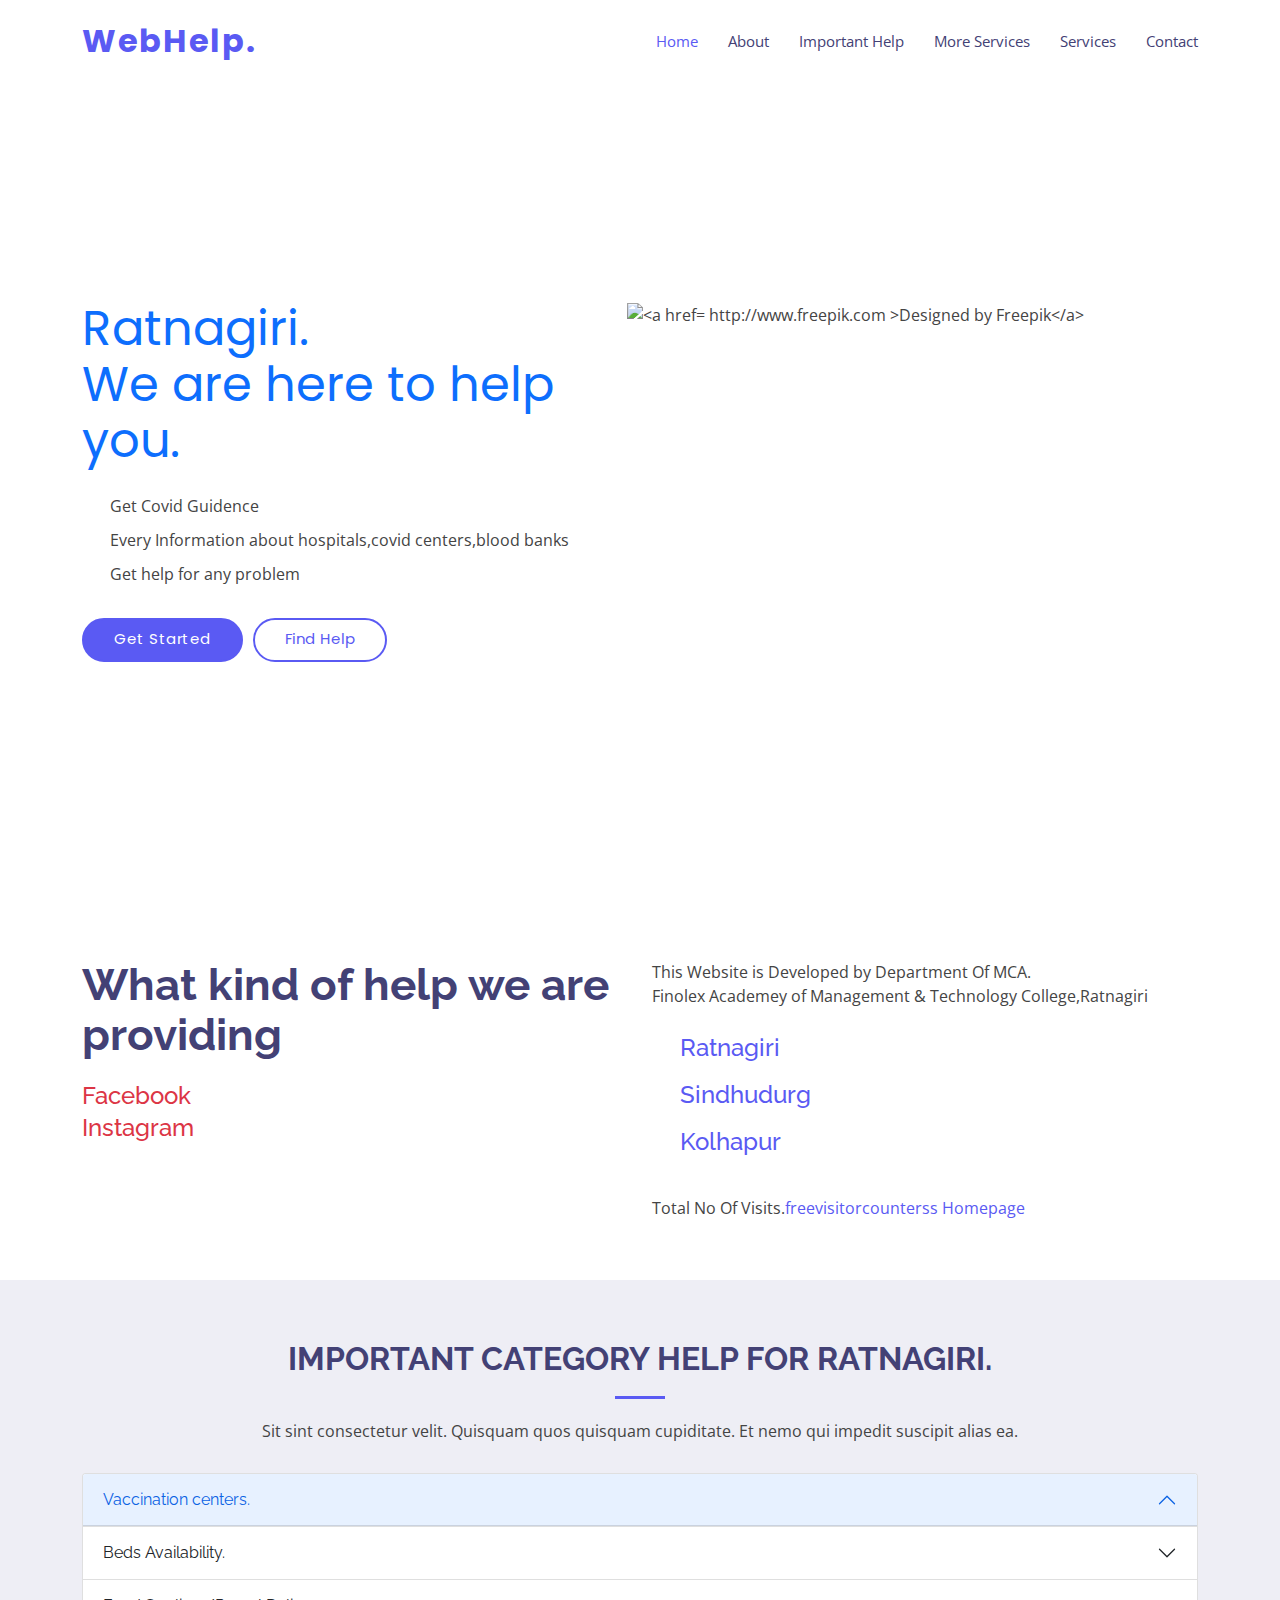
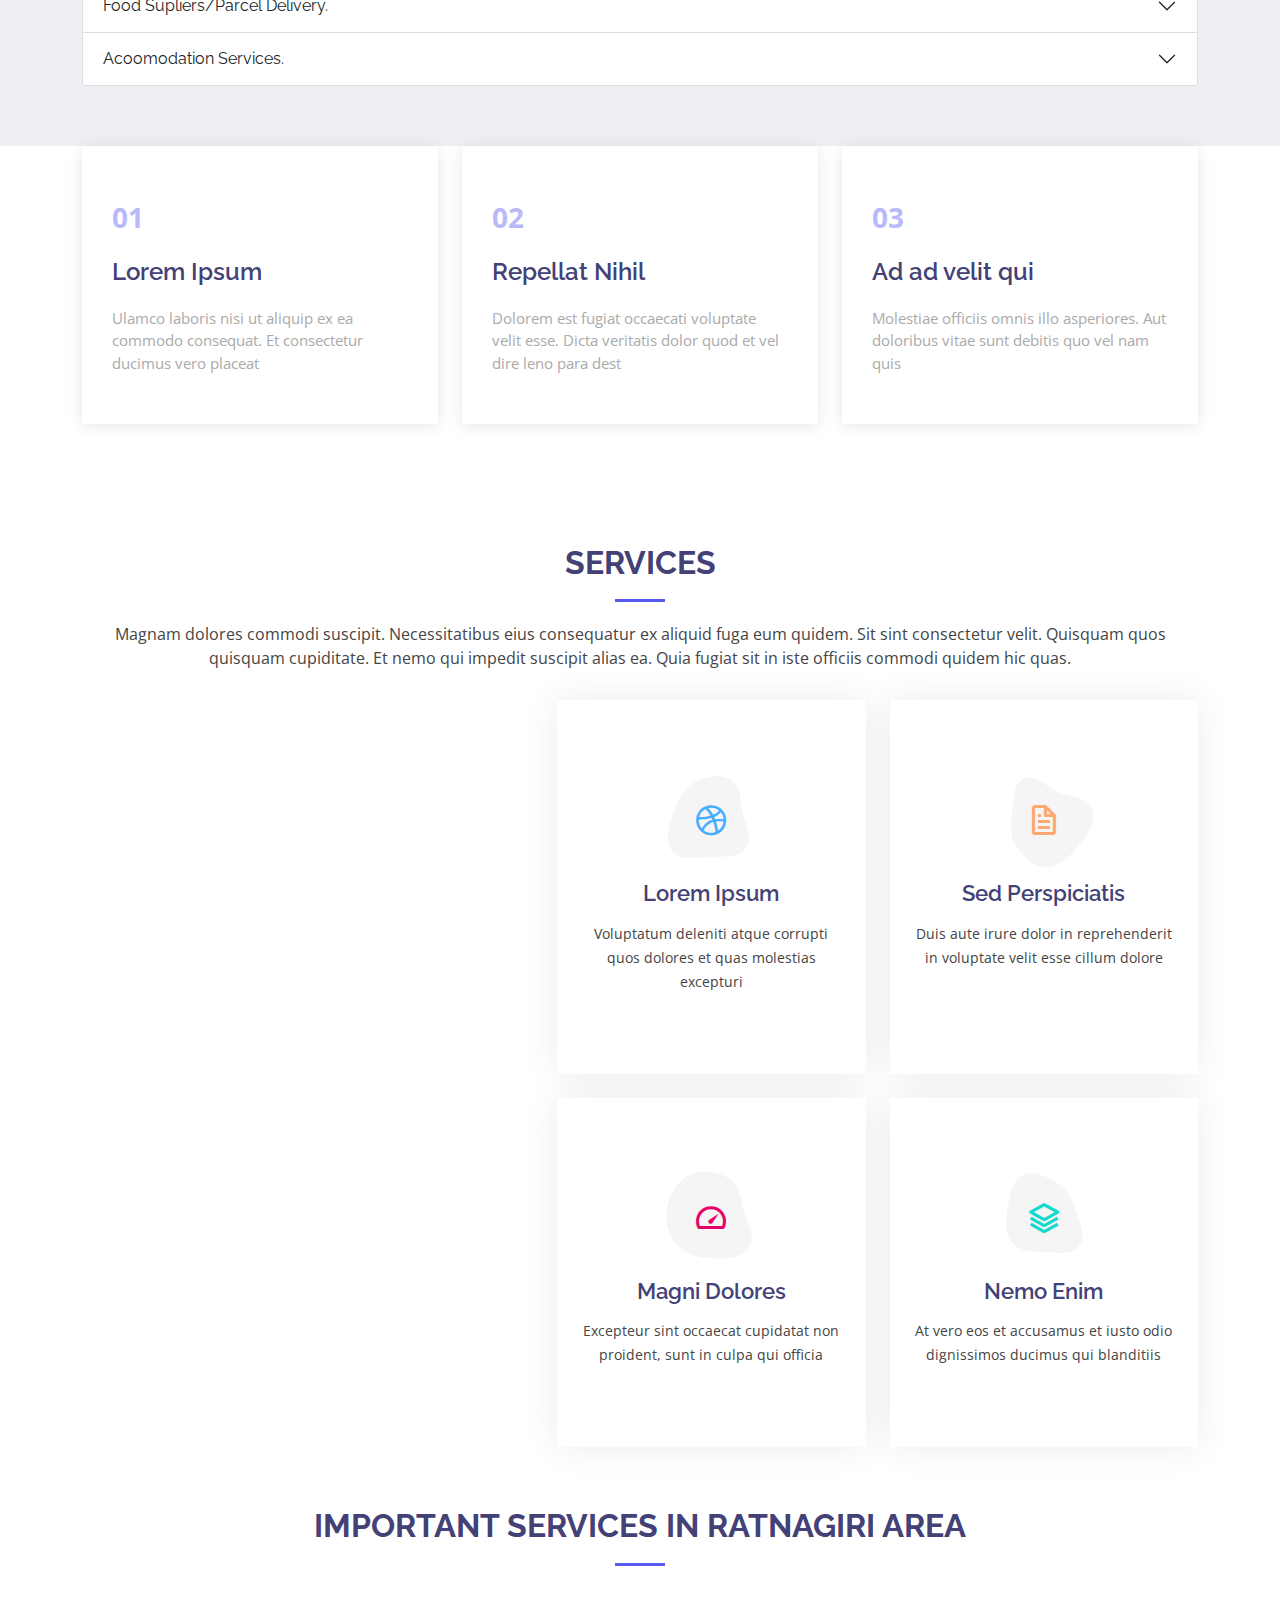
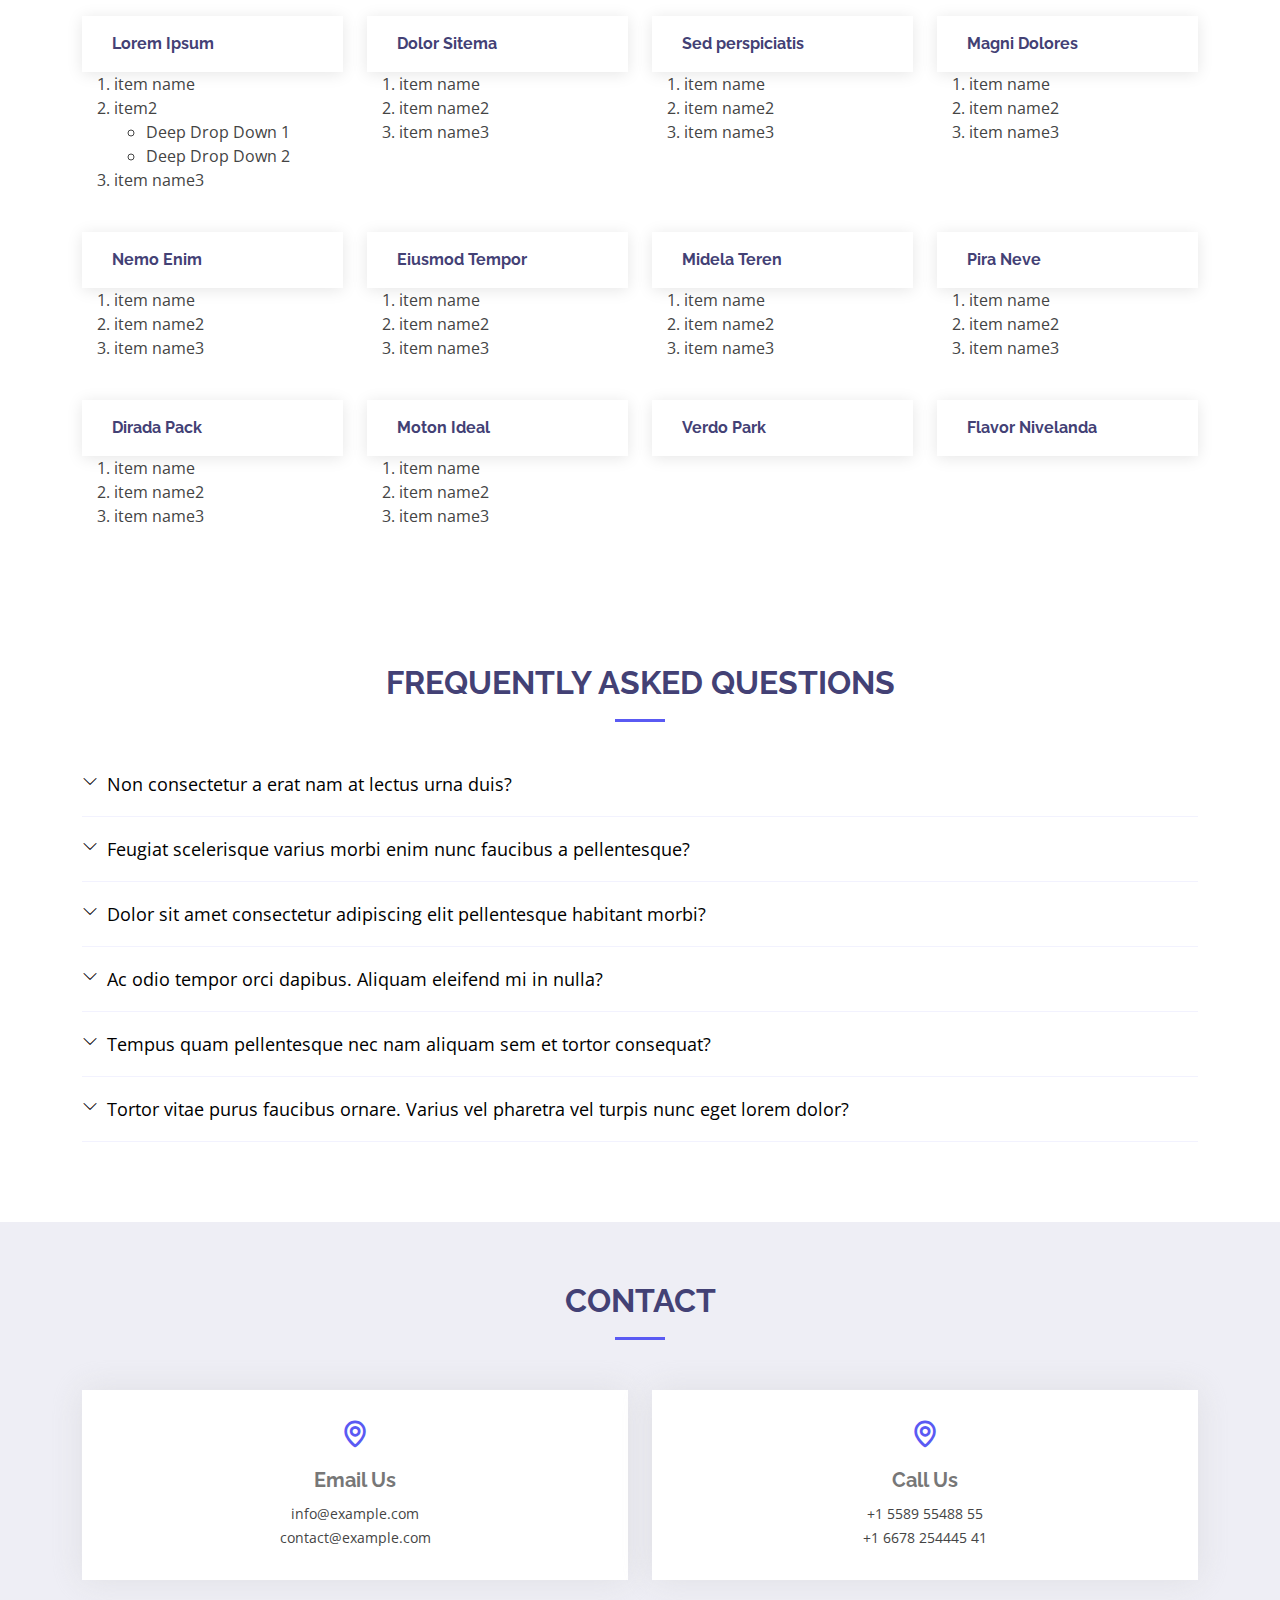
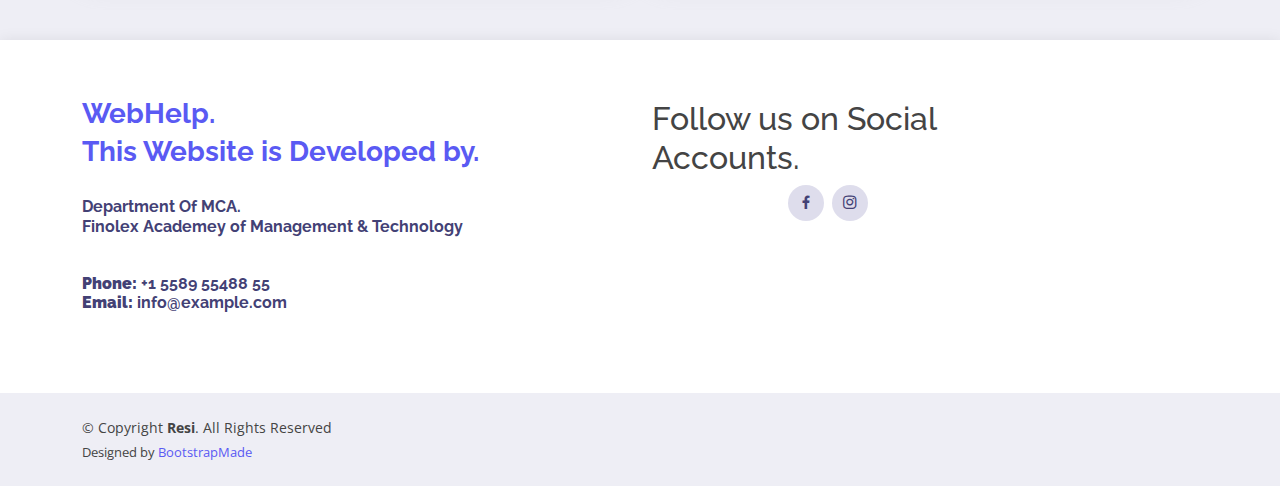
==== commit c3cf9a6d: "Redesign Work" ====
--- a/index1.html
+++ b/index1.html
@@ -5,7 +5,7 @@
   <meta charset="utf-8">
   <meta content="width=device-width, initial-scale=1.0" name="viewport">
 
-  <title>Resi Bootstrap Template - Index</title>
+  <title> </title>
   <meta content="" name="description">
   <meta content="" name="keywords">
 
@@ -41,7 +41,7 @@
   <header id="header" class="fixed-top ">
     <div class="container d-flex align-items-center justify-content-between">
 
-      <h1 class="logo"><a href="index.html">Resi.</a></h1>
+      <h1 class="logo"><a href="index.html"> WebHelp.</a></h1>
       <!-- Uncomment below if you prefer to use an image logo -->
       <!-- <a href="index.html" class="logo"><img src="assets/img/logo.png" alt="" class="img-fluid"></a>-->
 
@@ -49,28 +49,11 @@
         <ul>
           <li><a class="nav-link scrollto active" href="#hero">Home</a></li>
           <li><a class="nav-link scrollto" href="#about">About</a></li>
+          <li><a class="nav-link scrollto " href="#faq">Important Help</a></li>
+          <li><a class="nav-link scrollto " href="#features">More Services</a></li>
           <li><a class="nav-link scrollto" href="#services">Services</a></li>
-          <li><a class="nav-link scrollto " href="#portfolio">Portfolio</a></li>
-          <li><a class="nav-link scrollto" href="#team">Team</a></li>
-          <li class="dropdown"><a href="#"><span>Drop Down</span> <i class="bi bi-chevron-down"></i></a>
-            <ul>
-              <li><a href="#">Drop Down 1</a></li>
-              <li class="dropdown"><a href="#"><span>Deep Drop Down</span> <i class="bi bi-chevron-right"></i></a>
-                <ul>
-                  <li><a href="#">Deep Drop Down 1</a></li>
-                  <li><a href="#">Deep Drop Down 2</a></li>
-                  <li><a href="#">Deep Drop Down 3</a></li>
-                  <li><a href="#">Deep Drop Down 4</a></li>
-                  <li><a href="#">Deep Drop Down 5</a></li>
-                </ul>
-              </li>
-              <li><a href="#">Drop Down 2</a></li>
-              <li><a href="#">Drop Down 3</a></li>
-              <li><a href="#">Drop Down 4</a></li>
-            </ul>
-          </li>
           <li><a class="nav-link scrollto" href="#contact">Contact</a></li>
-          <li><a class="getstarted scrollto" href="#about">Get Started</a></li>
+           
         </ul>
         <i class="bi bi-list mobile-nav-toggle"></i>
       </nav><!-- .navbar -->
@@ -84,7 +67,7 @@
     <div class="container d-flex">
       <div class="row">
         <div class="col-lg-6 pt-2 pt-lg-0 order-2 order-lg-1 d-flex flex-column justify-content-center">
-          <h1>Ratnagiri.<br>
+          <h1 class="text-primary">Ratnagiri.<br>
               We are here to help you.</h1>
           <ul>
             <li><i class="ri-check-line"></i> Get Covid Guidence</li>
@@ -93,7 +76,7 @@
           </ul>
           <div class="mt-3 d-md-flex  ">
             <a href="#about" class="btn-get-started scrollto">Get Started</a>
-            <a href="" class="btn-get-quote">HelpLine</a>
+            <a href="#faq" class="btn-get-quote">Find Help</a>
           </div>
         </div>
         <div class="col-lg-6 order-1 order-lg-2 hero-img">
@@ -113,12 +96,12 @@
         <div class="row content">
           <div class="col-lg-6">
             <h2>What kind of help we are providing</h2>
-            <h3> sruen jonee trave </h3> 
+            <h3  ><a class="text-danger"  href="https://www.facebook.com/Famt.Foundation/"> Facebook</a> <br>
+              <a class="text-danger"  href="#"> Instagram</a></h3> 
                </div>
           <div class="col-lg-6 pt-4 pt-lg-0">
             <p>
-                Excepteur sint occaecat cupidatat non proident, sunt in
-              culpa qui officia deserunt mollit anim id est laborum
+              This Website is Developed by Department Of MCA. <br>Finolex Academey of Management & Technology College,Ratnagiri
             </p>
             <ul>
               <li><i class="ri-check-double-line"></i><h4><a href='index1.html'> Ratnagiri</a></h4></li>
@@ -126,8 +109,7 @@
               <li><i class="ri-check-double-line"></i> <h4> <a href='index3.html'>Kolhapur</a></h4></li>
             </ul>
             <p class="font-italic">
-              nt ut labore et dolore
-              magna aliqua. <br>Total No Of Visits.<a href='http://www.freevisitorcounters.com'>freevisitorcounterss Homepage</a> <script type='text/javascript' src='https://www.freevisitorcounters.com/auth.php?id=69f9111dfef4d07ced2723ff7f664f58cd783abc'></script>
+            <br>Total No Of Visits.<a href='http://www.freevisitorcounters.com'>freevisitorcounterss Homepage</a> <script type='text/javascript' src='https://www.freevisitorcounters.com/auth.php?id=69f9111dfef4d07ced2723ff7f664f58cd783abc'></script>
               <script type="text/javascript" src="https://www.freevisitorcounters.com/en/home/counter/822964/t/5"></script>
                         
             </p>
@@ -142,14 +124,14 @@
   
           <div class="section-title">
   
-            <h2>Important Category Help</h2>
+            <h2>Important Category Help For Ratnagiri.</h2>
             <p> Sit sint consectetur velit. Quisquam quos quisquam cupiditate. Et nemo qui impedit suscipit alias ea. </p>
           </div>
           <div class="accordion" id="accordionExample">
             <div class="accordion-item">
               <h2 class="accordion-header" id="headingOne">
                 <button class="accordion-button" type="button" data-bs-toggle="collapse" data-bs-target="#collapseOne" aria-expanded="true" aria-controls="collapseOne">
-                  Accordion Item #1
+                  Vaccination centers.
                 </button>
               </h2>
               <div id="collapseOne" class="accordion-collapse collapse  " aria-labelledby="headingOne" data-bs-parent="#accordionExample">
@@ -502,7 +484,7 @@
             <div class="accordion-item">
               <h2 class="accordion-header" id="headingTwo">
                 <button class="accordion-button collapsed" type="button" data-bs-toggle="collapse" data-bs-target="#collapseTwo" aria-expanded="false" aria-controls="collapseTwo">
-                  Accordion Item #2
+                  Beds Availability.
                 </button>
               </h2>
               <div id="collapseTwo" class="accordion-collapse collapse" aria-labelledby="headingTwo" data-bs-parent="#accordionExample">
@@ -856,15 +838,72 @@
             <div class="accordion-item">
               <h2 class="accordion-header" id="headingThree">
                 <button class="accordion-button collapsed" type="button" data-bs-toggle="collapse" data-bs-target="#collapseThree" aria-expanded="false" aria-controls="collapseThree">
-                  Accordion Item #3
+                  Food Supliers/Parcel Delivery.
                 </button>
               </h2>
               <div id="collapseThree" class="accordion-collapse collapse" aria-labelledby="headingThree" data-bs-parent="#accordionExample">
                 <div class="accordion-body">
-                  <strong>This is the third item's accordion body.</strong> It is hidden by default, until the collapse plugin adds the appropriate classes that we use to style each element. These classes control the overall appearance, as well as the showing and hiding via CSS transitions. You can modify any of this with custom CSS or overriding our default variables. It's also worth noting that just about any HTML can go within the <code>.accordion-body</code>, though the transition does limit overflow.
-                </div>
-              </div>
-            </div>
+                  
+                  <!-- - -------- sub list 1 &2------------ --->
+                  <div class="accordion" id="accordionExample1">
+                    <div class="accordion-item">
+                      <h2 class="accordion-header" id="headingOne1">
+                        <button class="accordion-button" type="button" data-bs-toggle="collapse" data-bs-target="#collapseOne1" aria-expanded="true" aria-controls="collapseOne1">
+                          Free Food Services
+                        </button>
+                      </h2>
+                      <div id="collapseOne1" class="accordion-collapse collapse  " aria-labelledby="headingOne1" data-bs-parent="#accordionExample1">
+                        <div class="accordion-body">
+                          <strong>This is the first item's accordion body.</strong> It is hidden by default.
+                        </div>
+                      </div>
+                    </div>
+                    <div class="accordion-item">
+                      <h2 class="accordion-header" id="headingTwo2">
+                        <button class="accordion-button collapsed" type="button" data-bs-toggle="collapse" data-bs-target="#collapseTwo2" aria-expanded="false" aria-controls="collapseTwo2">
+                          ShivBhojan Food Services
+                        </button>
+                      </h2>
+                      <div id="collapseTwo2" class="accordion-collapse collapse" aria-labelledby="headingTwo2" data-bs-parent="#accordionExample1">
+                        <div class="accordion-body">
+                          <strong>This is the second item's accordion body.</strong> It is hidden by default, until the collapse plugin adds the appropriate classes that we use to style each element. 
+                      
+                        </div>
+                      </div>
+                    </div>
+                    <div class="accordion-item">
+                      <h2 class="accordion-header" id="headingThree3">
+                        <button class="accordion-button collapsed" type="button" data-bs-toggle="collapse" data-bs-target="#collapseThree3" aria-expanded="false" aria-controls="collapseThree3">
+                          Paid Food Services
+                        </button>
+                      </h2>
+                      <div id="collapseThree3" class="accordion-collapse collapse" aria-labelledby="headingThree3" data-bs-parent="#accordionExample1">
+                        <div class="accordion-body">
+                          <strong>This is the third item's accordion body.</strong> It is hidden by default, until the collapse plugin adds the appropriate classes that we use to style each element. These classes control the overall appearance, as well as the showing and hiding via CSS transitions. You can modify any of this with custom CSS or overriding our default variables. It's also worth noting that just about any HTML can go within the <code>.accordion-body</code>, though the transition does limit overflow.
+                        </div>
+                      </div>
+                    </div>
+                  </div>
+                  <!-- - -------------------- --->
+                  </div>
+              </div>
+            </div>
+
+
+
+            <div class="accordion-item">
+              <h2 class="accordion-header" id="headingFour">
+                <button class="accordion-button collapsed" type="button" data-bs-toggle="collapse" data-bs-target="#collapseFour" aria-expanded="false" aria-controls="collapseFour">
+                  Acoomodation Services.
+                </button>
+              </h2>
+              <div id="collapseFour" class="accordion-collapse collapse" aria-labelledby="headingFour" data-bs-parent="#accordionExample">
+                <div class="accordion-body">
+
+            <strong>This is the third item's accordion body.</strong> It is hidden by default, until the collapse plugin adds the appropriate classes that we use to style each element. These classes control the overall appearance, as well as the showing and hiding via CSS transitions. You can modify any of this with custom CSS or overriding our default variables. It's also worth noting that just about any HTML can go within the <code>.accordion-body</code>, though the transition does limit overflow.
+          </div>
+        </div>
+      </div>
           </div>
       
         </div>
@@ -905,7 +944,7 @@
     </section><!-- End Why Us Section -->
 
     <!-- ======= Counts Section ======= -->
-    <section id="counts" class="counts section-bg">
+    <!-- <section id="counts" class="counts section-bg">
       <div class="container">
 
         <div class="row">
@@ -945,7 +984,7 @@
         </div>
 
       </div>
-    </section><!-- End Counts Section -->
+    </section>End Counts Section -->
 
     <!-- ======= Services Section ======= -->
     <section id="services" class="services">
@@ -1024,236 +1063,137 @@
 
     <!-- ======= Features Section ======= -->
     <section id="features" class="features">
-      <div class="container">
-
-        <div class="row">
-          <div class="col-lg-3 col-md-4">
-            <div class="icon-box">
-              <i class="ri-store-line" style="color: #ffbb2c;"></i>
-              <h3><a href="">Lorem Ipsum</a></h3>
-            </div>
-          </div>
-          <div class="col-lg-3 col-md-4 mt-4 mt-md-0">
-            <div class="icon-box">
-              <i class="ri-bar-chart-box-line" style="color: #5578ff;"></i>
-              <h3><a href="">Dolor Sitema</a></h3>
-            </div>
-          </div>
-          <div class="col-lg-3 col-md-4 mt-4 mt-md-0">
-            <div class="icon-box">
-              <i class="ri-calendar-todo-line" style="color: #e80368;"></i>
-              <h3><a href="">Sed perspiciatis</a></h3>
-            </div>
-          </div>
-          <div class="col-lg-3 col-md-4 mt-4 mt-lg-0">
-            <div class="icon-box">
-              <i class="ri-paint-brush-line" style="color: #e361ff;"></i>
-              <h3><a href="">Magni Dolores</a></h3>
-            </div>
-          </div>
-          <div class="col-lg-3 col-md-4 mt-4">
-            <div class="icon-box">
-              <i class="ri-database-2-line" style="color: #47aeff;"></i>
-              <h3><a href="">Nemo Enim</a></h3>
-            </div>
-          </div>
-          <div class="col-lg-3 col-md-4 mt-4">
-            <div class="icon-box">
-              <i class="ri-gradienter-line" style="color: #ffa76e;"></i>
-              <h3><a href="">Eiusmod Tempor</a></h3>
-            </div>
-          </div>
-          <div class="col-lg-3 col-md-4 mt-4">
-            <div class="icon-box">
-              <i class="ri-file-list-3-line" style="color: #11dbcf;"></i>
-              <h3><a href="">Midela Teren</a></h3>
-            </div>
-          </div>
-          <div class="col-lg-3 col-md-4 mt-4">
-            <div class="icon-box">
-              <i class="ri-price-tag-2-line" style="color: #4233ff;"></i>
-              <h3><a href="">Pira Neve</a></h3>
-            </div>
-          </div>
-          <div class="col-lg-3 col-md-4 mt-4">
-            <div class="icon-box">
-              <i class="ri-anchor-line" style="color: #b2904f;"></i>
-              <h3><a href="">Dirada Pack</a></h3>
-            </div>
-          </div>
-          <div class="col-lg-3 col-md-4 mt-4">
-            <div class="icon-box">
-              <i class="ri-disc-line" style="color: #b20969;"></i>
-              <h3><a href="">Moton Ideal</a></h3>
-            </div>
-          </div>
-          <div class="col-lg-3 col-md-4 mt-4">
-            <div class="icon-box">
-              <i class="ri-base-station-line" style="color: #ff5828;"></i>
-              <h3><a href="">Verdo Park</a></h3>
-            </div>
-          </div>
-          <div class="col-lg-3 col-md-4 mt-4">
-            <div class="icon-box">
-              <i class="ri-fingerprint-line" style="color: #29cc61;"></i>
-              <h3><a href="">Flavor Nivelanda</a></h3>
-            </div>
-          </div>
-        </div>
-
-      </div>
-    </section><!-- End Features Section -->
-
-    <!-- ======= Portfolio Section ======= -->
-    <section id="portfolio" class="portfolio">
-      <div class="container">
-
-        <div class="row">
-          <div class="col-lg-12 d-flex justify-content-center">
-            <ul id="portfolio-flters">
-              <li data-filter="*" class="filter-active">All</li>
-              <li data-filter=".filter-app">App</li>
-              <li data-filter=".filter-card">Card</li>
-              <li data-filter=".filter-web">Web</li>
-            </ul>
-          </div>
-        </div>
-
-        <div class="row portfolio-container">
-
-          <div class="col-lg-4 col-md-6 portfolio-item filter-app">
-            <div class="portfolio-wrap">
-              <img src="assets/img/portfolio/portfolio-1.jpg" class="img-fluid" alt="">
-              <div class="portfolio-info">
-                <h4>App 1</h4>
-                <p>App</p>
-                <div class="portfolio-links">
-                  <a href="assets/img/portfolio/portfolio-1.jpg" data-gallery="portfolioGallery" class="portfolio-lightbox" title="App 1"><i class="bx bx-plus"></i></a>
-                  <a href="portfolio-details.html" title="More Details"><i class="bx bx-link"></i></a>
-                </div>
-              </div>
-            </div>
-          </div>
-
-          <div class="col-lg-4 col-md-6 portfolio-item filter-web">
-            <div class="portfolio-wrap">
-              <img src="assets/img/portfolio/portfolio-2.jpg" class="img-fluid" alt="">
-              <div class="portfolio-info">
-                <h4>Web 3</h4>
-                <p>Web</p>
-                <div class="portfolio-links">
-                  <a href="assets/img/portfolio/portfolio-2.jpg" data-gallery="portfolioGallery" class="portfolio-lightbox" title="Web 3"><i class="bx bx-plus"></i></a>
-                  <a href="portfolio-details.html" title="More Details"><i class="bx bx-link"></i></a>
-                </div>
-              </div>
-            </div>
-          </div>
-
-          <div class="col-lg-4 col-md-6 portfolio-item filter-app">
-            <div class="portfolio-wrap">
-              <img src="assets/img/portfolio/portfolio-3.jpg" class="img-fluid" alt="">
-              <div class="portfolio-info">
-                <h4>App 2</h4>
-                <p>App</p>
-                <div class="portfolio-links">
-                  <a href="assets/img/portfolio/portfolio-3.jpg" data-gallery="portfolioGallery" class="portfolio-lightbox" title="App 2"><i class="bx bx-plus"></i></a>
-                  <a href="portfolio-details.html" title="More Details"><i class="bx bx-link"></i></a>
-                </div>
-              </div>
-            </div>
-          </div>
-
-          <div class="col-lg-4 col-md-6 portfolio-item filter-card">
-            <div class="portfolio-wrap">
-              <img src="assets/img/portfolio/portfolio-4.jpg" class="img-fluid" alt="">
-              <div class="portfolio-info">
-                <h4>Card 2</h4>
-                <p>Card</p>
-                <div class="portfolio-links">
-                  <a href="assets/img/portfolio/portfolio-4.jpg" data-gallery="portfolioGallery" class="portfolio-lightbox" title="Card 2"><i class="bx bx-plus"></i></a>
-                  <a href="portfolio-details.html" title="More Details"><i class="bx bx-link"></i></a>
-                </div>
-              </div>
-            </div>
-          </div>
-
-          <div class="col-lg-4 col-md-6 portfolio-item filter-web">
-            <div class="portfolio-wrap">
-              <img src="assets/img/portfolio/portfolio-5.jpg" class="img-fluid" alt="">
-              <div class="portfolio-info">
-                <h4>Web 2</h4>
-                <p>Web</p>
-                <div class="portfolio-links">
-                  <a href="assets/img/portfolio/portfolio-5.jpg" data-gallery="portfolioGallery" class="portfolio-lightbox" title="Web 2"><i class="bx bx-plus"></i></a>
-                  <a href="portfolio-details.html" title="More Details"><i class="bx bx-link"></i></a>
-                </div>
-              </div>
-            </div>
-          </div>
-
-          <div class="col-lg-4 col-md-6 portfolio-item filter-app">
-            <div class="portfolio-wrap">
-              <img src="assets/img/portfolio/portfolio-6.jpg" class="img-fluid" alt="">
-              <div class="portfolio-info">
-                <h4>App 3</h4>
-                <p>App</p>
-                <div class="portfolio-links">
-                  <a href="assets/img/portfolio/portfolio-6.jpg" data-gallery="portfolioGallery" class="portfolio-lightbox" title="App 3"><i class="bx bx-plus"></i></a>
-                  <a href="portfolio-details.html" title="More Details"><i class="bx bx-link"></i></a>
-                </div>
-              </div>
-            </div>
-          </div>
-
-          <div class="col-lg-4 col-md-6 portfolio-item filter-card">
-            <div class="portfolio-wrap">
-              <img src="assets/img/portfolio/portfolio-7.jpg" class="img-fluid" alt="">
-              <div class="portfolio-info">
-                <h4>Card 1</h4>
-                <p>Card</p>
-                <div class="portfolio-links">
-                  <a href="assets/img/portfolio/portfolio-7.jpg" data-gallery="portfolioGallery" class="portfolio-lightbox" title="Card 1"><i class="bx bx-plus"></i></a>
-                  <a href="portfolio-details.html" title="More Details"><i class="bx bx-link"></i></a>
-                </div>
-              </div>
-            </div>
-          </div>
-
-          <div class="col-lg-4 col-md-6 portfolio-item filter-card">
-            <div class="portfolio-wrap">
-              <img src="assets/img/portfolio/portfolio-8.jpg" class="img-fluid" alt="">
-              <div class="portfolio-info">
-                <h4>Card 3</h4>
-                <p>Card</p>
-                <div class="portfolio-links">
-                  <a href="assets/img/portfolio/portfolio-8.jpg" data-gallery="portfolioGallery" class="portfolio-lightbox" title="Card 3"><i class="bx bx-plus"></i></a>
-                  <a href="portfolio-details.html" title="More Details"><i class="bx bx-link"></i></a>
-                </div>
-              </div>
-            </div>
-          </div>
-
-          <div class="col-lg-4 col-md-6 portfolio-item filter-web">
-            <div class="portfolio-wrap">
-              <img src="assets/img/portfolio/portfolio-9.jpg" class="img-fluid" alt="">
-              <div class="portfolio-info">
-                <h4>Web 3</h4>
-                <p>Web</p>
-                <div class="portfolio-links">
-                  <a href="assets/img/portfolio/portfolio-9.jpg" data-gallery="portfolioGallery" class="portfolio-lightbox" title="Web 3"><i class="bx bx-plus"></i></a>
-                  <a href="portfolio-details.html" title="More Details"><i class="bx bx-link"></i></a>
-                </div>
-              </div>
-            </div>
-          </div>
-
-        </div>
-
+     <div class="section-title">
+              <h2>Important Services In Ratnagiri Area</h2>
+        </div>
+        <div class="container">
+
+        
+          <div class="row">
+            <div class="col-lg-3 col-md-4">
+              <div class="icon-box">
+                <i class="ri-store-line" style="color: #ffbb2c;"></i>
+                <h3><a href="">Lorem Ipsum</a></h3>
+               </div>
+               <ol><li>item name</li>
+                <li class="drop-down">item2
+                    <ul>
+                      <li> Deep Drop Down 1 </li>
+                      <li> Deep Drop Down 2 </li>
+                    </ul>
+                  </li>
+                <li>item name3</li>
+            </ol>
+            </div>
+            <div class="col-lg-3 col-md-4 mt-4 mt-md-0">
+              <div class="icon-box">
+                <i class="ri-bar-chart-box-line" style="color: #5578ff;"></i>
+                <h3><a href="">Dolor Sitema</a></h3>
+              </div>
+              <ol><li>item name</li>
+                <li>item name2</li>
+                <li>item name3</li>
+            </ol>
+            </div>
+            <div class="col-lg-3 col-md-4 mt-4 mt-md-0">
+              <div class="icon-box">
+                <i class="ri-calendar-todo-line" style="color: #e80368;"></i>
+                <h3><a href="">Sed perspiciatis</a></h3>
+              </div>
+              <ol><li>item name</li>
+                <li>item name2</li>
+                <li>item name3</li>
+            </ol>
+            </div>
+            <div class="col-lg-3 col-md-4 mt-4 mt-lg-0">
+              <div class="icon-box">
+                <i class="ri-paint-brush-line" style="color: #e361ff;"></i>
+                <h3><a href="">Magni Dolores</a></h3>
+              </div>
+              <ol><li>item name</li>
+                <li>item name2</li>
+                <li>item name3</li>
+            </ol>
+            </div>
+            <div class="col-lg-3 col-md-4 mt-4">
+              <div class="icon-box">
+                <i class="ri-database-2-line" style="color: #47aeff;"></i>
+                <h3><a href="">Nemo Enim</a></h3>
+              </div>
+              <ol><li>item name</li>
+                <li>item name2</li>
+                <li>item name3</li>
+            </ol>
+            </div>
+            <div class="col-lg-3 col-md-4 mt-4">
+              <div class="icon-box">
+                <i class="ri-gradienter-line" style="color: #ffa76e;"></i>
+                <h3><a href="">Eiusmod Tempor</a></h3>
+              </div>
+              <ol><li>item name</li>
+                <li>item name2</li>
+                <li>item name3</li>
+            </ol>
+            </div>
+            <div class="col-lg-3 col-md-4 mt-4">
+              <div class="icon-box">
+                <i class="ri-file-list-3-line" style="color: #11dbcf;"></i>
+                <h3><a href="">Midela Teren</a></h3>
+              </div>
+              <ol><li>item name</li>
+                <li>item name2</li>
+                <li>item name3</li>
+            </ol>
+            </div>
+            <div class="col-lg-3 col-md-4 mt-4">
+              <div class="icon-box">
+                <i class="ri-price-tag-2-line" style="color: #4233ff;"></i>
+                <h3><a href="">Pira Neve</a></h3>
+              </div>
+              <ol><li>item name</li>
+                <li>item name2</li>
+                <li>item name3</li>
+            </ol>
+            </div>
+            <div class="col-lg-3 col-md-4 mt-4">
+              <div class="icon-box">
+                <i class="ri-anchor-line" style="color: #b2904f;"></i>
+                <h3><a href="">Dirada Pack</a></h3>
+              </div>
+              <ol><li>item name</li>
+                <li>item name2</li>
+                <li>item name3</li>
+            </ol>
+            </div>
+            <div class="col-lg-3 col-md-4 mt-4">
+              <div class="icon-box">
+                <i class="ri-disc-line" style="color: #b20969;"></i>
+                <h3><a href="">Moton Ideal</a></h3>
+              </div>
+              <ol><li>item name</li>
+                <li>item name2</li>
+                <li>item name3</li>
+            </ol>
+            </div>
+            <div class="col-lg-3 col-md-4 mt-4">
+              <div class="icon-box">
+                <i class="ri-base-station-line" style="color: #ff5828;"></i>
+                <h3><a href="">Verdo Park</a></h3>
+              </div>
+            </div>
+            <div class="col-lg-3 col-md-4 mt-4">
+              <div class="icon-box">
+                <i class="ri-fingerprint-line" style="color: #29cc61;"></i>
+                <h3><a href="">Flavor Nivelanda</a></h3>
+              </div>
+            </div>
+          </div>
+  
       </div>
     </section><!-- End Portfolio Section -->
 
     <!-- ======= Team Section ======= -->
-    <section id="team" class="team section-bg">
+    <!-- <section id="team" class="team section-bg">
       <div class="container">
 
         <div class="section-title">
@@ -1338,10 +1278,10 @@
         </div>
 
       </div>
-    </section><!-- End Team Section -->
+    </section>End Team Section -->
 
     <!-- ======= Pricing Section ======= -->
-    <section id="pricing" class="pricing">
+    <!-- <section id="pricing" class="pricing">
       <div class="container">
 
         <div class="section-title">
@@ -1393,7 +1333,8 @@
         </div>
 
       </div>
-    </section><!-- End Pricing Section -->
+    </section> -->
+    <!-- End Pricing Section -->
 
     <!-- ======= Frequently Asked Questions Section ======= -->
     <section id="faq" class="faq">
@@ -1470,63 +1411,34 @@
 
         <div class="section-title">
           <h2>Contact</h2>
-          <p>Magnam dolores commodi suscipit. Necessitatibus eius consequatur ex aliquid fuga eum quidem. Sit sint consectetur velit. Quisquam quos quisquam cupiditate. Et nemo qui impedit suscipit alias ea. Quia fugiat sit in iste officiis commodi quidem hic quas.</p>
-        </div>
+            </div>
 
         <div class="row">
 
-          <div class="col-lg-6">
+          <div class="col-lg-12">
 
             <div class="row">
-              <div class="col-md-12">
+              <div class="col-md-6">
                 <div class="info-box">
                   <i class="bx bx-map"></i>
-                  <h3>Our Address</h3>
-                  <p>A108 Adam Street, New York, NY 535022</p>
-                </div>
-              </div>
-              <div class="col-md-6">
-                <div class="info-box mt-4">
-                  <i class="bx bx-envelope"></i>
                   <h3>Email Us</h3>
                   <p>info@example.com<br>contact@example.com</p>
                 </div>
               </div>
+               
               <div class="col-md-6">
-                <div class="info-box mt-4">
-                  <i class="bx bx-phone-call"></i>
+                <div class="info-box">
+                  <i class="bx bx-map"></i>
                   <h3>Call Us</h3>
                   <p>+1 5589 55488 55<br>+1 6678 254445 41</p>
                 </div>
               </div>
-            </div>
-
-          </div>
-
-          <div class="col-lg-6 mt-4 mt-lg-0">
-            <form action="forms/contact.php" method="post" role="form" class="php-email-form">
-              <div class="row">
-                <div class="col-md-6 form-group">
-                  <input type="text" name="name" class="form-control" id="name" placeholder="Your Name" required>
-                </div>
-                <div class="col-md-6 form-group mt-3 mt-md-0">
-                  <input type="email" class="form-control" name="email" id="email" placeholder="Your Email" required>
-                </div>
-              </div>
-              <div class="form-group mt-3">
-                <input type="text" class="form-control" name="subject" id="subject" placeholder="Subject" required>
-              </div>
-              <div class="form-group mt-3">
-                <textarea class="form-control" name="message" rows="5" placeholder="Message" required></textarea>
-              </div>
-              <div class="my-3">
-                <div class="loading">Loading</div>
-                <div class="error-message"></div>
-                <div class="sent-message">Your message has been sent. Thank you!</div>
-              </div>
-              <div class="text-center"><button type="submit">Send Message</button></div>
-            </form>
-          </div>
+               
+               
+            </div>
+
+          </div>
+
 
         </div>
 
@@ -1542,46 +1454,27 @@
       <div class="container">
         <div class="row">
 
-          <div class="col-lg-3 col-md-6 footer-contact">
-            <h3>Resi.</h3>
+          <div class="col-lg-6 col-md-6 footer-contact">
+            <h3>WebHelp.</h3>
             <p>
-              A108 Adam Street <br>
-              New York, NY 535022<br>
-              United States <br><br>
+              <h3>This Website is Developed by.</h3> <br><h4>Department Of MCA.<br> Finolex Academey of Management & Technology<br>
+              <br><br>
               <strong>Phone:</strong> +1 5589 55488 55<br>
-              <strong>Email:</strong> info@example.com<br>
+              <strong>Email:</strong> info@example.com<br></h4>
             </p>
           </div>
-
-          <div class="col-lg-2 col-md-6 footer-links">
-            <h4>Useful Links</h4>
-            <ul>
-              <li><i class="bx bx-chevron-right"></i> <a href="#">Home</a></li>
-              <li><i class="bx bx-chevron-right"></i> <a href="#">About us</a></li>
-              <li><i class="bx bx-chevron-right"></i> <a href="#">Services</a></li>
-              <li><i class="bx bx-chevron-right"></i> <a href="#">Terms of service</a></li>
-              <li><i class="bx bx-chevron-right"></i> <a href="#">Privacy policy</a></li>
-            </ul>
-          </div>
-
-          <div class="col-lg-3 col-md-6 footer-links">
-            <h4>Our Services</h4>
-            <ul>
-              <li><i class="bx bx-chevron-right"></i> <a href="#">Web Design</a></li>
-              <li><i class="bx bx-chevron-right"></i> <a href="#">Web Development</a></li>
-              <li><i class="bx bx-chevron-right"></i> <a href="#">Product Management</a></li>
-              <li><i class="bx bx-chevron-right"></i> <a href="#">Marketing</a></li>
-              <li><i class="bx bx-chevron-right"></i> <a href="#">Graphic Design</a></li>
-            </ul>
-          </div>
-
-          <div class="col-lg-4 col-md-6 footer-newsletter">
-            <h4>Join Our Newsletter</h4>
-            <p>Tamen quem nulla quae legam multos aute sint culpa legam noster magna</p>
-            <form action="" method="post">
-              <input type="email" name="email"><input type="submit" value="Subscribe">
-            </form>
-          </div>
+          <div class="col-lg-4 col-md-6 footer-contact">
+            <h2>Follow us on Social Accounts.</h2>
+            <p>
+              <div class="social-links text-center text-md-right pt-3 pt-md-0">
+                <a href="https://www.facebook.com/Famt.Foundation/" class="facebook"><i class="bx bxl-facebook"></i></a>
+                <a href="#" class="instagram"><i class="bx bxl-instagram"></i></a>
+                  </div>
+            </p>
+          </div>
+         
+
+         
 
         </div>
       </div>
@@ -1601,14 +1494,7 @@
           Designed by <a href="https://bootstrapmade.com/">BootstrapMade</a>
         </div>
       </div>
-      <div class="social-links text-center text-md-right pt-3 pt-md-0">
-        <a href="#" class="twitter"><i class="bx bxl-twitter"></i></a>
-        <a href="#" class="facebook"><i class="bx bxl-facebook"></i></a>
-        <a href="#" class="instagram"><i class="bx bxl-instagram"></i></a>
-        <a href="#" class="google-plus"><i class="bx bxl-skype"></i></a>
-        <a href="#" class="linkedin"><i class="bx bxl-linkedin"></i></a>
-      </div>
-    </div>
+       
   </footer><!-- End Footer -->
 
   <a href="#" class="back-to-top d-flex align-items-center justify-content-center"><i class="bi bi-arrow-up-short"></i></a>
@@ -1626,4 +1512,4 @@
 
 </body>
 
-</html>+</html>
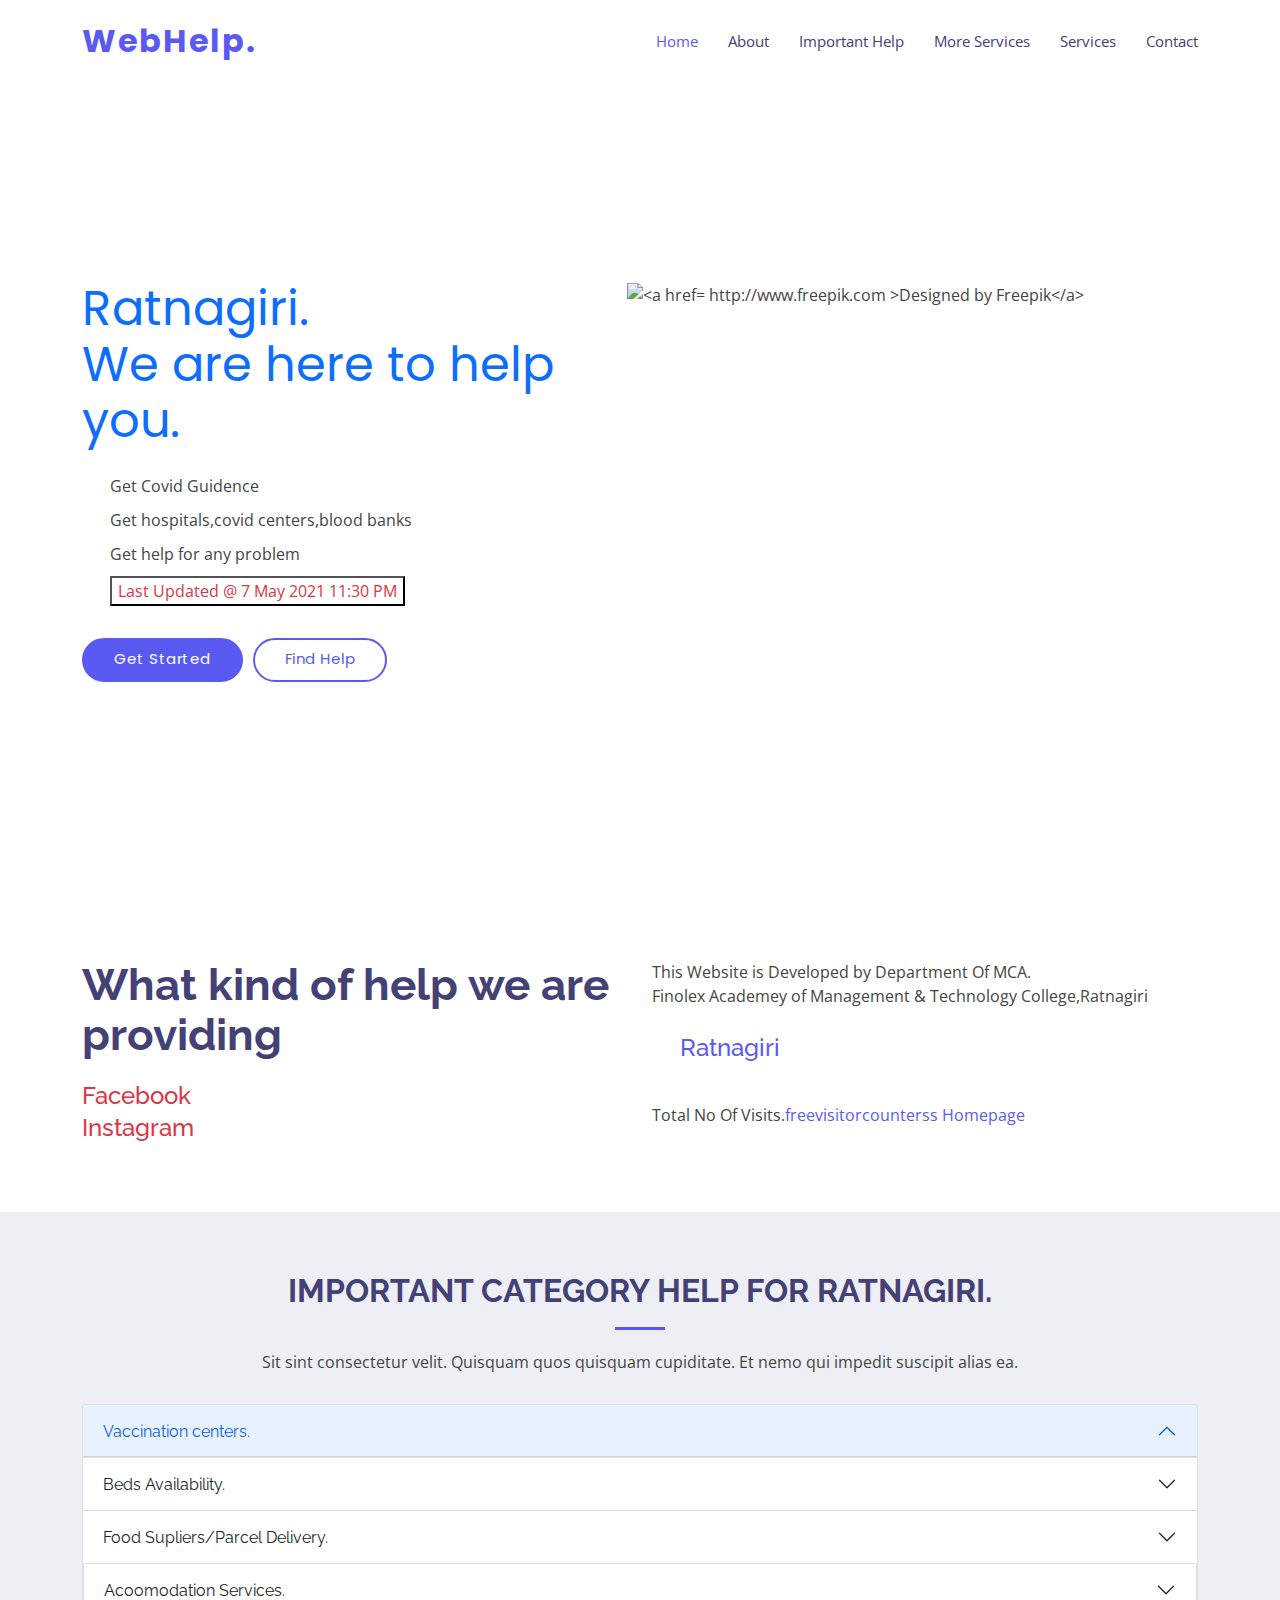
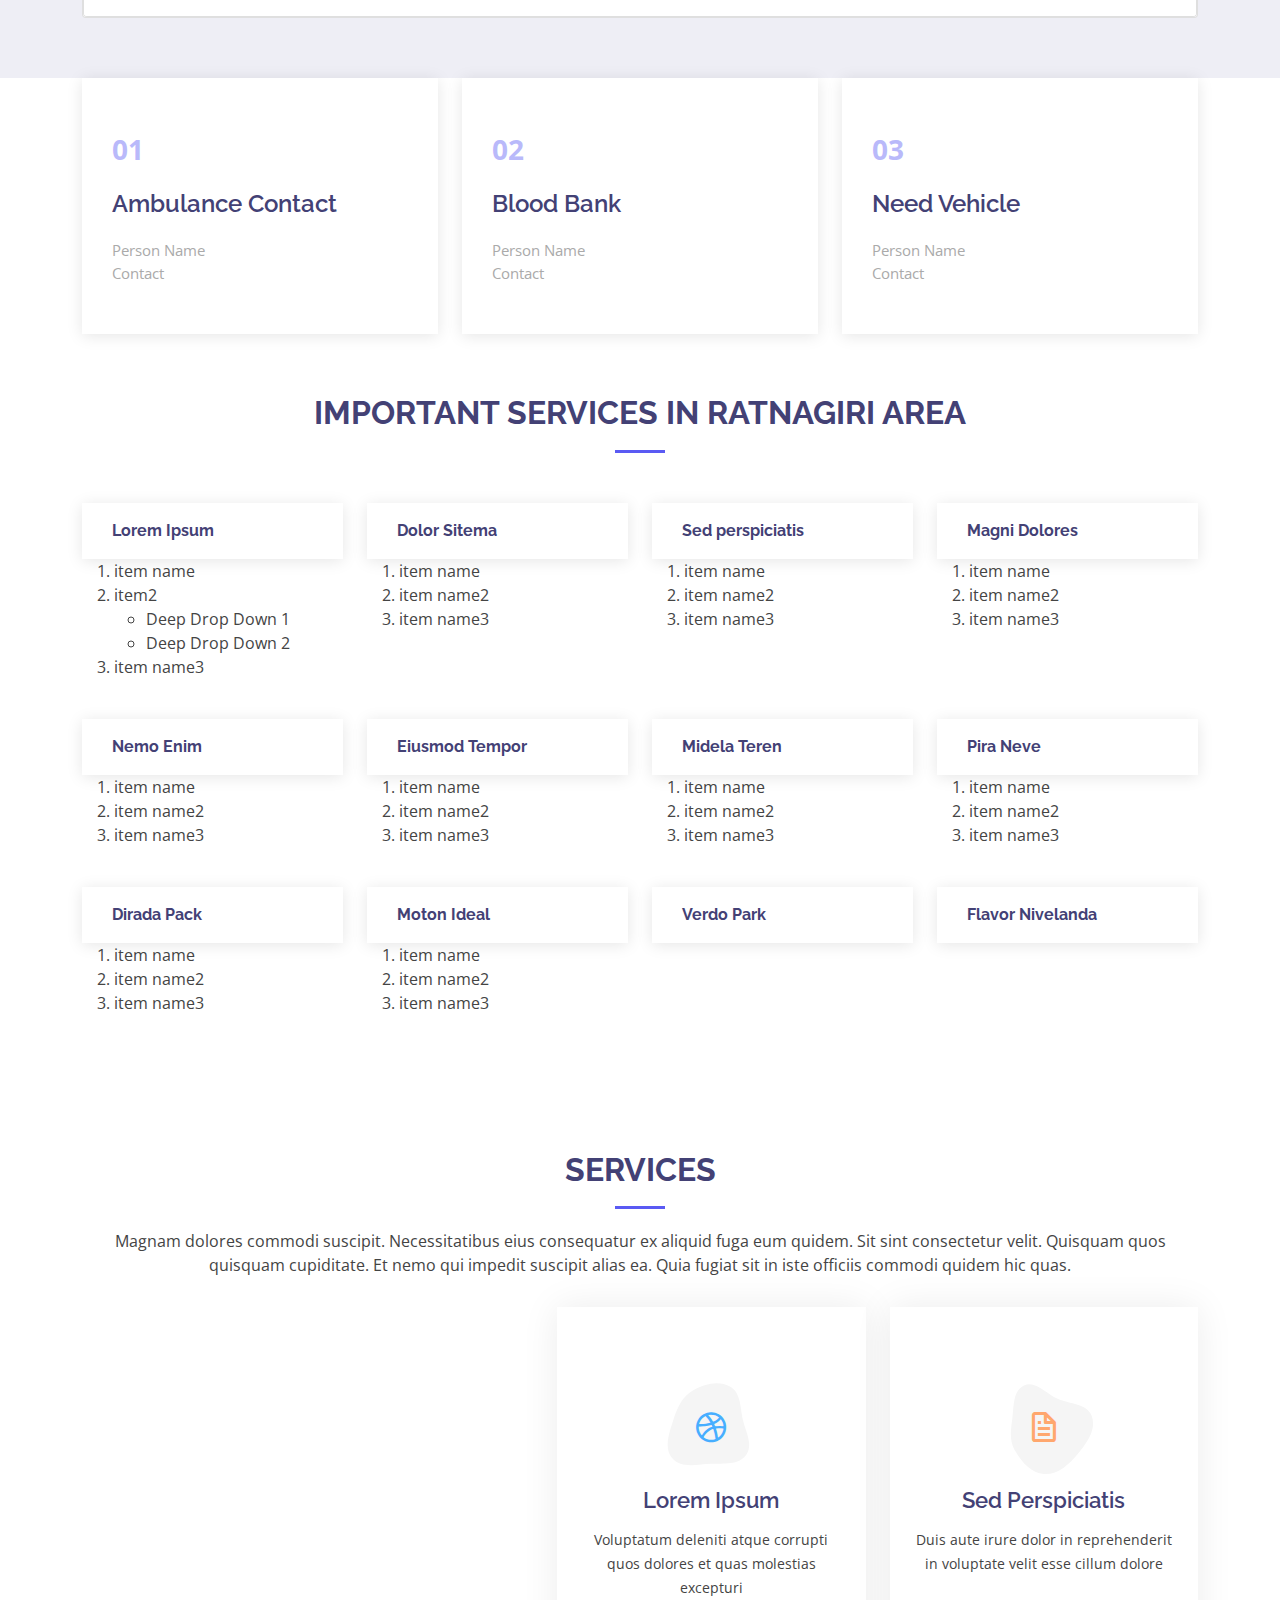
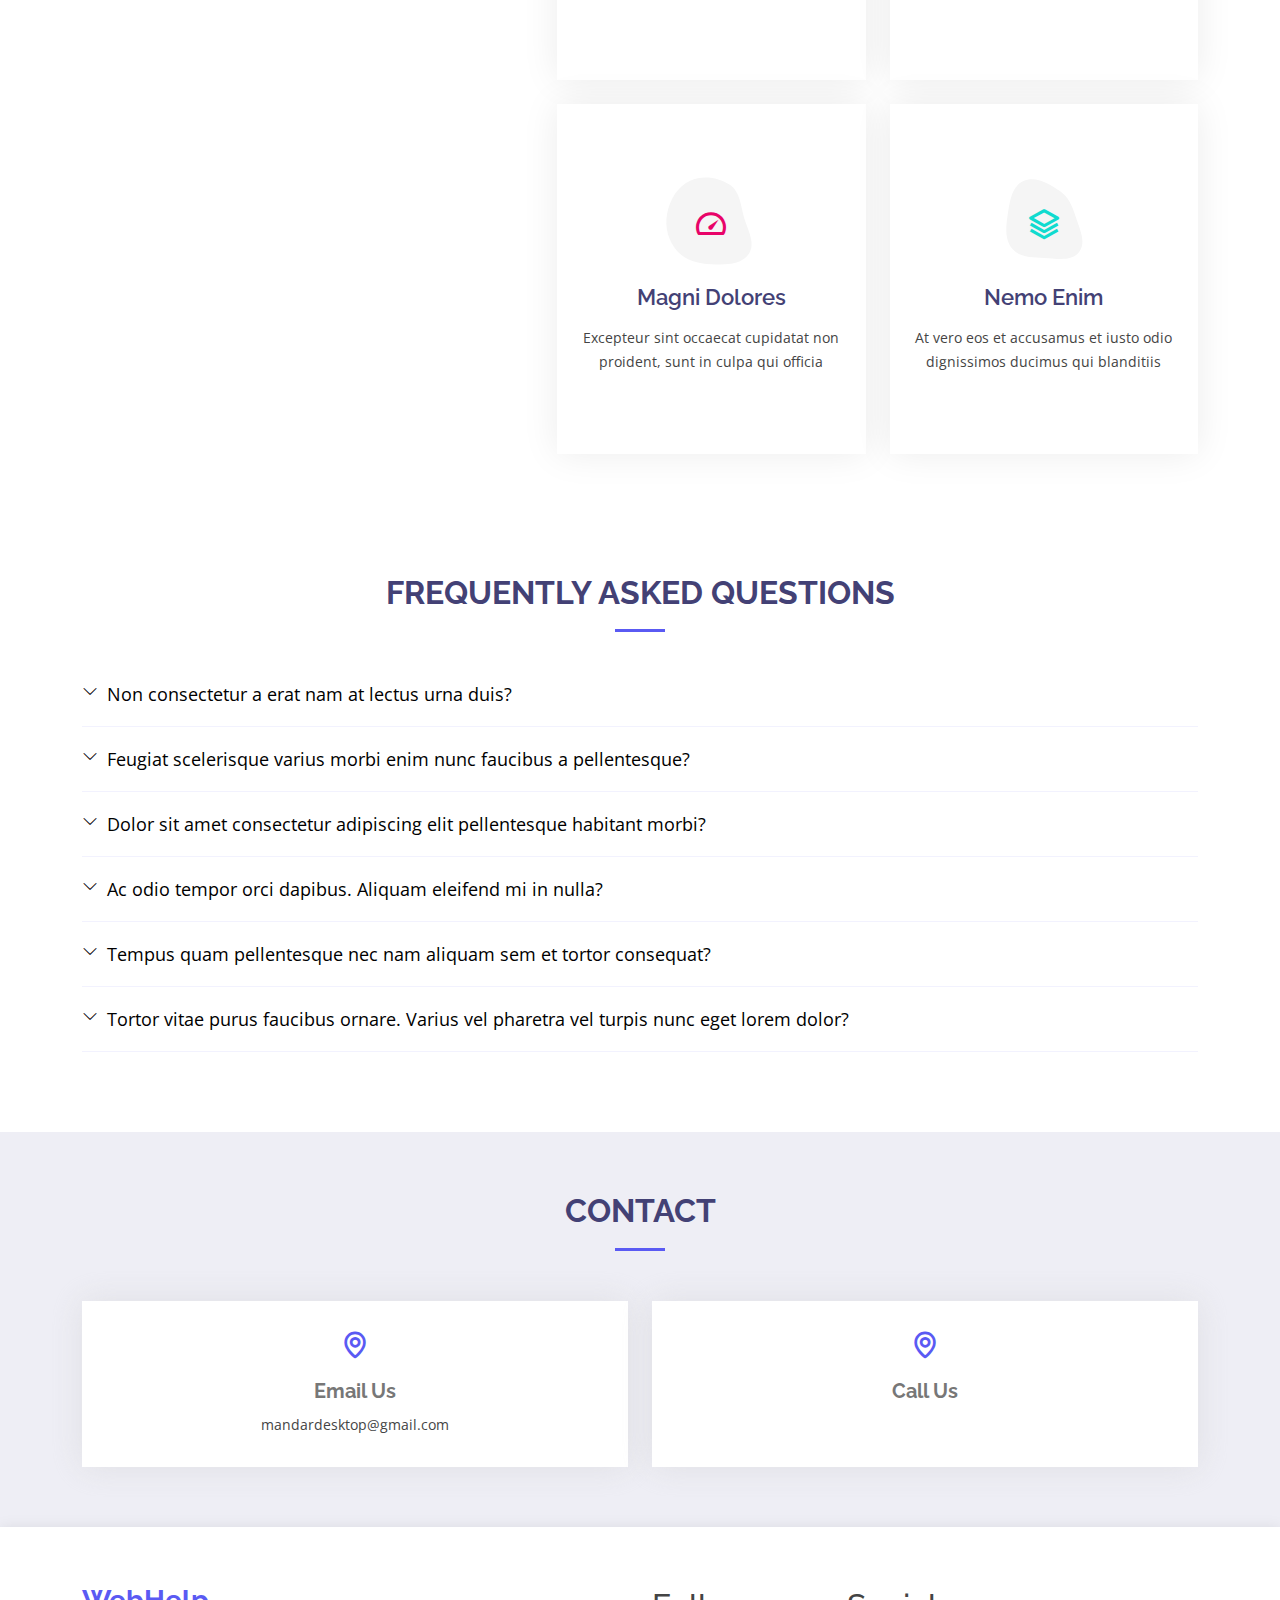
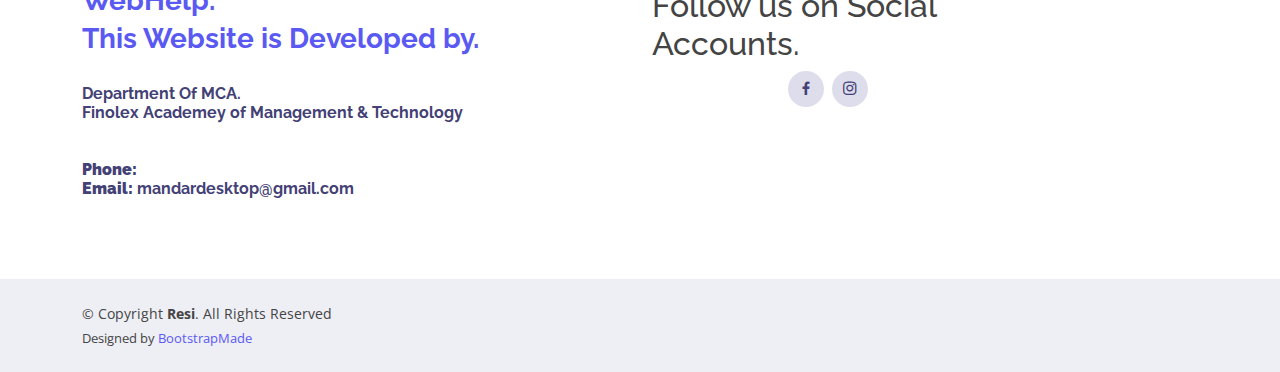
==== commit f5afc1a7: "ok" ====
--- a/index1.html
+++ b/index1.html
@@ -71,8 +71,10 @@
               We are here to help you.</h1>
           <ul>
             <li><i class="ri-check-line"></i> Get Covid Guidence</li>
-            <li><i class="ri-check-line"></i> Every Information about hospitals,covid centers,blood banks </li>
+            <li><i class="ri-check-line"></i> Get hospitals,covid centers,blood banks </li>
             <li><i class="ri-check-line"></i> Get help for any problem </li>
+            <li> <button class=" bg-white text-danger">Last Updated @ 7 May 2021 11:30 PM</button> </li>
+                 
           </ul>
           <div class="mt-3 d-md-flex  ">
             <a href="#about" class="btn-get-started scrollto">Get Started</a>
@@ -96,8 +98,8 @@
         <div class="row content">
           <div class="col-lg-6">
             <h2>What kind of help we are providing</h2>
-            <h3  ><a class="text-danger"  href="https://www.facebook.com/Famt.Foundation/"> Facebook</a> <br>
-              <a class="text-danger"  href="#"> Instagram</a></h3> 
+            <h3  ><a class="text-danger"  href="https://www.facebook.com/Support_Ratnagiri-102575075340332/"> Facebook</a> <br>
+              <a class="text-danger"  href="https://www.instagram.com/invites/contact/?i=k5h08geaoa3v&utm_content=lvpfv2e"> Instagram</a></h3> 
                </div>
           <div class="col-lg-6 pt-4 pt-lg-0">
             <p>
@@ -105,8 +107,8 @@
             </p>
             <ul>
               <li><i class="ri-check-double-line"></i><h4><a href='index1.html'> Ratnagiri</a></h4></li>
-              <li><i class="ri-check-double-line"></i> <h4> <a href='index2.html'>Sindhudurg</a></h4></li>
-              <li><i class="ri-check-double-line"></i> <h4> <a href='index3.html'>Kolhapur</a></h4></li>
+              <!-- <li><i class="ri-check-double-line"></i> <h4> <a href='index2.html'>Sindhudurg</a></h4></li>
+              <li><i class="ri-check-double-line"></i> <h4> <a href='index3.html'>Kolhapur</a></h4></li> -->
             </ul>
             <p class="font-italic">
             <br>Total No Of Visits.<a href='http://www.freevisitorcounters.com'>freevisitorcounterss Homepage</a> <script type='text/javascript' src='https://www.freevisitorcounters.com/auth.php?id=69f9111dfef4d07ced2723ff7f664f58cd783abc'></script>
@@ -136,348 +138,233 @@
               </h2>
               <div id="collapseOne" class="accordion-collapse collapse  " aria-labelledby="headingOne" data-bs-parent="#accordionExample">
                 <div class="accordion-body">
-                  <strong>This is the first item's accordion body.</strong> It is hidden by default.
+                  <strong>Private and Paid Hospitals Vaccination Sites.</strong>  
                 <!---->
                 <section>
-                  <table class="table table-bordered" border="1" cellspacing="0" cellpadding="0">
-                    <tbody>
-                        <tr>
-                            <td width="86" valign="top">
-                                <p>
-                                    Gkv
-                                </p>
-                            </td>
-                            <td width="86" valign="top">
-                                <p>
-                                    Kjk
-                                </p>
-                            </td>
-                            <td width="86" valign="top">
-                                <p>
-                                    Vkv
-                                </p>
-                            </td>
-                            <td width="86" valign="top">
-                                <p>
-                                    V
-                                </p>
-                            </td>
-                            <td width="86" valign="top">
-                                <p>
-                                    V
-                                </p>
-                            </td>
-                            <td width="86" valign="top">
-                                <p>
-                                    Edfe
-                                </p>
-                            </td>
-                            <td width="86" valign="top">
-                                <p>
-                                    dd
-                                </p>
-                            </td>
-                        </tr>
-                        <tr>
-                            <td width="86" valign="top">
-                                <p>
-                                    Uk
-                                </p>
-                            </td>
-                            <td width="86" valign="top">
-                                <p>
-                                    Jkg
-                                </p>
-                            </td>
-                            <td width="86" valign="top">
-                                <p>
-                                    dd
-                                </p>
-                            </td>
-                            <td width="86" valign="top">
-                                <p>
-                                    G
-                                </p>
-                            </td>
-                            <td width="86" valign="top">
-                                <p>
-                                    Jg
-                                </p>
-                            </td>
-                            <td width="86" valign="top">
-                                <p>
-                                    J
-                                </p>
-                            </td>
-                            <td width="86" valign="top">
-                                <p>
-                                    dd
-                                </p>
-                            </td>
-                        </tr>
-                        <tr>
-                            <td width="86" valign="top">
-                                <p>
-                                    G
-                                </p>
-                            </td>
-                            <td width="86" valign="top">
-                                <p>
-                                    Jg
-                                </p>
-                            </td>
-                            <td width="86" valign="top">
-                                <p>
-                                    dd
-                                </p>
-                            </td>
-                            <td width="86" valign="top">
-                                <p>
-                                    Jh
-                                </p>
-                            </td>
-                            <td width="86" valign="top">
-                                <p>
-                                    rr
-                                </p>
-                            </td>
-                            <td width="86" valign="top">
-                                <p>
-                                    rr
-                                </p>
-                            </td>
-                            <td width="86" valign="top">
-                                <p>
-                                    Jh
-                                </p>
-                            </td>
-                        </tr>
-                        <tr>
-                            <td width="86" valign="top">
-                                <p>
-                                    Bjh
-                                </p>
-                            </td>
-                            <td width="86" valign="top">
-                                <p>
-                                    Bh
-                                </p>
-                            </td>
-                            <td width="86" valign="top">
-                                <p>
-                                    B
-                                </p>
-                            </td>
-                            <td width="86" valign="top">
-                                <p>
-                                    Jhb
-                                </p>
-                            </td>
-                            <td width="86" valign="top">
-                                <p>
-                                    Jhb
-                                </p>
-                            </td>
-                            <td width="86" valign="top">
-                                <p>
-                                    Hj
-                                </p>
-                            </td>
-                            <td width="86" valign="top">
-                                <p>
-                                    Bhj
-                                </p>
-                            </td>
-                        </tr>
-                        <tr>
-                            <td width="86" valign="top">
-                                <p>
-                                    B
-                                </p>
-                            </td>
-                            <td width="86" valign="top">
-                                <p>
-                                    H
-                                </p>
-                            </td>
-                            <td width="86" valign="top">
-                                <p>
-                                    Hjb
-                                </p>
-                            </td>
-                            <td width="86" valign="top">
-                                <p>
-                                    Hb
-                                </p>
-                            </td>
-                            <td width="86" valign="top">
-                                <p>
-                                    Hb
-                                </p>
-                            </td>
-                            <td width="86" valign="top">
-                                <p>
-                                    Jh
-                                </p>
-                            </td>
-                            <td width="86" valign="top">
-                                <p>
-                                    Bjh
-                                </p>
-                            </td>
-                        </tr>
-                        <tr>
-                            <td width="86" valign="top">
-                                <p>
-                                    Bjh
-                                </p>
-                            </td>
-                            <td width="86" valign="top">
-                                <p>
-                                    B
-                                </p>
-                            </td>
-                            <td width="86" valign="top">
-                                <p>
-                                    Hbjh
-                                </p>
-                            </td>
-                            <td width="86" valign="top">
-                                <p>
-                                    B
-                                </p>
-                            </td>
-                            <td width="86" valign="top">
-                                <p>
-                                    Hb
-                                </p>
-                            </td>
-                            <td width="86" valign="top">
-                                <p>
-                                    B
-                                </p>
-                            </td>
-                            <td width="86" valign="top">
-                                <p>
-                                    B
-                                </p>
-                            </td>
-                        </tr>
-                        <tr>
-                            <td width="86" valign="top">
-                                <p>
-                                    B
-                                </p>
-                            </td>
-                            <td width="86" valign="top">
-                                <p>
-                                    Jhb
-                                </p>
-                            </td>
-                            <td width="86" valign="top">
-                                <p>
-                                    Jhb
-                                </p>
-                            </td>
-                            <td width="86" valign="top">
-                                <p>
-                                    Jhb
-                                </p>
-                            </td>
-                            <td width="86" valign="top">
-                                <p>
-                                    Jb
-                                </p>
-                            </td>
-                            <td width="86" valign="top">
-                                <p>
-                                    Jhb
-                                </p>
-                            </td>
-                            <td width="86" valign="top">
-                                <p>
-                                    H
-                                </p>
-                            </td>
-                        </tr>
-                        <tr>
-                            <td width="86" valign="top">
-                                <p>
-                                    Bjh
-                                </p>
-                            </td>
-                            <td width="86" valign="top">
-                                <p>
-                                    Bj
-                                </p>
-                            </td>
-                            <td width="86" valign="top">
-                                <p>
-                                    V
-                                </p>
-                            </td>
-                            <td width="86" valign="top">
-                                <p>
-                                    V
-                                </p>
-                            </td>
-                            <td width="86" valign="top">
-                                <p>
-                                    V
-                                </p>
-                            </td>
-                            <td width="86" valign="top">
-                                <p>
-                                    Vh
-                                </p>
-                            </td>
-                            <td width="86" valign="top">
-                                <p>
-                                    Vhj
-                                </p>
-                            </td>
-                        </tr>
-                        <tr>
-                            <td width="86" valign="top">
-                                <p>
-                                    Vv
-                                </p>
-                            </td>
-                            <td width="86" valign="top">
-                                <p>
-                                    e
-                                </p>
-                            </td>
-                            <td width="86" valign="top">
-                                <p>
-                                    V
-                                </p>
-                            </td>
-                            <td width="86" valign="top">
-                                <p>
-                                    Vhj
-                                </p>
-                            </td>
-                            <td width="86" valign="top">
-                                <p>
-                                    V
-                                </p>
-                            </td>
-                            <td width="86" valign="top">
-                                <p>
-                                    V
-                                </p>
-                            </td>
-                            <td width="86" valign="top">
-                                <p>
-                                    jh
-                                </p>
-                            </td>
-                        </tr>
-                    </tbody>
-                </table>
-              </section>
-                 <!---->
+                  <table class="table table-bordered"  border="1" cellspacing="0" cellpadding="0" width="729">
+                     <tbody>
+                         <tr>
+                             <td width="57" valign="top">
+                                 <p align="center">
+                                     <strong>No</strong>
+                                 </p>
+                             </td>
+                             <td width="170" valign="top">
+                                 <p align="center">
+                                     <strong>Name of Vaccination Site</strong>
+                                     <strong></strong>
+                                 </p>
+                                 <p align="center">
+                                     <strong></strong>
+                                 </p>
+                             </td>
+                             <td width="180" valign="top">
+                                 <p align="center">
+                                     <strong>Address</strong>
+                                     <strong></strong>
+                                 </p>
+                             </td>
+                             <td width="151" valign="top">
+                                 <p align="center">
+                                     <strong>Contact Person</strong>
+                                     <strong></strong>
+                                 </p>
+                                 <p align="center">
+                                     <strong></strong>
+                                 </p>
+                             </td>
+                             <td width="171" valign="top">
+                                 <p align="center">
+                                     <strong>Mobile Number</strong>
+                                     <strong></strong>
+                                 </p>
+                                 <p align="center">
+                                     <strong></strong>
+                                 </p>
+                             </td>
+                         </tr>
+                         <tr>
+                             <td width="57">
+                                 <p align="right">
+                                     1
+                                 </p>
+                             </td>
+                             <td width="170">
+                                 <p align="right">
+                                     PARKAR HOSPITAL &amp; RESEARCH INSTITUTE PRIVATE LIIMITE
+                                 </p>
+                             </td>
+                             <td width="180">
+                                 <p align="right">
+                                     SHIVAJI NAGAR AROGYA MAN D
+                                 </p>
+                             </td>
+                             <td width="151">
+                                 <p align="right">
+                                     DR MATIN ALIMIYA PARKAR
+                                 </p>
+                             </td>
+                             <td width="171">
+                                 <p align="right">
+                                     8275094822
+                                 </p>
+                             </td>
+                         </tr>
+                         <tr>
+                             <td width="57">
+                                 <p align="right">
+                                     2
+                                 </p>
+                             </td>
+                             <td width="170">
+                                 <p align="right">
+                                     PT. DINDAYAL UPADHAY HOSPITAL &amp; DIAGNOSTIC CENTRE
+                                 </p>
+                             </td>
+                             <td width="180">
+                                 <p align="right">
+                                     LANJA KORLA FATA LANJA
+                                 </p>
+                             </td>
+                             <td width="151">
+                                 <p align="right">
+                                     DR.SUHAS MOHAN KHANVILKAR
+                                 </p>
+                             </td>
+                             <td width="171">
+                                 <p align="right">
+                                     9423297309
+                                 </p>
+                             </td>
+                         </tr>
+                         <tr>
+                             <td width="57">
+                                 <p align="right">
+                                     3
+                                 </p>
+                             </td>
+                             <td width="170">
+                                 <p align="right">
+                                     Shri Vithalrao Joshi Charities Trust B K L Walawalkar
+                                     Hospita
+                                 </p>
+                             </td>
+                             <td width="180">
+                                 <p align="right">
+                                     Chiplun NH 17 Sawarde
+                                 </p>
+                             </td>
+                             <td width="151">
+                                 <p align="right">
+                                     Dr Suvarna Netaji Patil
+                                 </p>
+                             </td>
+                             <td width="171">
+                                 <p align="right">
+                                     9011545673
+                                 </p>
+                             </td>
+                         </tr>
+                         <tr>
+                             <td width="57">
+                                 <p align="right">
+                                     4
+                                 </p>
+                             </td>
+                             <td width="170">
+                                 <p align="right">
+                                     LIFECARE HOSPITAL &amp; RESEARCH INSTITUTE
+                                 </p>
+                             </td>
+                             <td width="180">
+                                 <p align="right">
+                                     MIRJOLI, CHIPLUN BYPASS ROA
+                                 </p>
+                             </td>
+                             <td width="151">
+                                 <p align="right">
+                                     Dr. Shamsuddin Parkar
+                                 </p>
+                             </td>
+                             <td width="171">
+                                 <p align="right">
+                                     9420176132
+                                 </p>
+                             </td>
+                         </tr>
+                         <tr>
+                             <td width="57">
+                                 <p align="right">
+                                     5
+                                 </p>
+                             </td>
+                             <td width="170">
+                                 <p align="right">
+                                     SHRI RAMNATH HOSPITAL
+                                 </p>
+                             </td>
+                             <td width="180">
+                                 <p align="right">
+                                     LOTLIKAR PLAZA SHIVAJI NAGA
+                                 </p>
+                             </td>
+                             <td width="151">
+                                 <p align="right">
+                                     Dr. Abhijeet Mohite
+                                 </p>
+                             </td>
+                             <td width="171">
+                                 <p align="right">
+                                     9420052266
+                                 </p>
+                             </td>
+                         </tr>
+                         <tr>
+                             <td width="57">
+                                 <p align="right">
+                                     6
+                                 </p>
+                             </td>
+                             <td width="170">
+                                 <p align="right">
+                                     Sms Hospital
+                                 </p>
+                             </td>
+                             <td width="180">
+                                 <p align="right">
+                                     Ratnagiri Ratnagiri
+                                 </p>
+                             </td>
+                             <td width="151">
+                                 <p align="right">
+                                     parmeshwar gond
+                                 </p>
+                             </td>
+                             <td width="171">
+                                 <p align="right">
+                                     9224639833
+                                 </p>
+                             </td>
+                         </tr>
+                         <tr>
+                             <td width="57">
+                                 <p align="right">
+                                     7
+                                 </p>
+                             </td>
+                             <td width="170">
+                             </td>
+                             <td width="180">
+                             </td>
+                             <td width="151">
+                             </td>
+                             <td width="171">
+                             </td>
+                         </tr>
+                     </tbody>
+                 </table>
+                </section>
+                 <!-- -->
                 </div>
               </div>
             </div>
@@ -489,347 +376,161 @@
               </h2>
               <div id="collapseTwo" class="accordion-collapse collapse" aria-labelledby="headingTwo" data-bs-parent="#accordionExample">
                 <div class="accordion-body">
-                  <strong>This is the second item's accordion body.</strong> It is hidden by default, until the collapse plugin adds the appropriate classes that we use to style each element. 
+                  <strong>Total No Of Beds Availables. Please contact particular hospital to confirm beds availability </strong> 
                
                
                   <section>
-                    <table class="table table-bordered" border="1" cellspacing="0" cellpadding="0">
-                      <tbody>
-                          <tr>
-                              <td width="86" valign="top">
-                                  <p>
-                                      Gkv
-                                  </p>
-                              </td>
-                              <td width="86" valign="top">
-                                  <p>
-                                      Kjk
-                                  </p>
-                              </td>
-                              <td width="86" valign="top">
-                                  <p>
-                                      Vkv
-                                  </p>
-                              </td>
-                              <td width="86" valign="top">
-                                  <p>
-                                      V
-                                  </p>
-                              </td>
-                              <td width="86" valign="top">
-                                  <p>
-                                      V
-                                  </p>
-                              </td>
-                              <td width="86" valign="top">
-                                  <p>
-                                      Edfe
-                                  </p>
-                              </td>
-                              <td width="86" valign="top">
-                                  <p>
-                                      dd
-                                  </p>
-                              </td>
-                          </tr>
-                          <tr>
-                              <td width="86" valign="top">
-                                  <p>
-                                      Uk
-                                  </p>
-                              </td>
-                              <td width="86" valign="top">
-                                  <p>
-                                      Jkg
-                                  </p>
-                              </td>
-                              <td width="86" valign="top">
-                                  <p>
-                                      dd
-                                  </p>
-                              </td>
-                              <td width="86" valign="top">
-                                  <p>
-                                      G
-                                  </p>
-                              </td>
-                              <td width="86" valign="top">
-                                  <p>
-                                      Jg
-                                  </p>
-                              </td>
-                              <td width="86" valign="top">
-                                  <p>
-                                      J
-                                  </p>
-                              </td>
-                              <td width="86" valign="top">
-                                  <p>
-                                      dd
-                                  </p>
-                              </td>
-                          </tr>
-                          <tr>
-                              <td width="86" valign="top">
-                                  <p>
-                                      G
-                                  </p>
-                              </td>
-                              <td width="86" valign="top">
-                                  <p>
-                                      Jg
-                                  </p>
-                              </td>
-                              <td width="86" valign="top">
-                                  <p>
-                                      dd
-                                  </p>
-                              </td>
-                              <td width="86" valign="top">
-                                  <p>
-                                      Jh
-                                  </p>
-                              </td>
-                              <td width="86" valign="top">
-                                  <p>
-                                      rr
-                                  </p>
-                              </td>
-                              <td width="86" valign="top">
-                                  <p>
-                                      rr
-                                  </p>
-                              </td>
-                              <td width="86" valign="top">
-                                  <p>
-                                      Jh
-                                  </p>
-                              </td>
-                          </tr>
-                          <tr>
-                              <td width="86" valign="top">
-                                  <p>
-                                      Bjh
-                                  </p>
-                              </td>
-                              <td width="86" valign="top">
-                                  <p>
-                                      Bh
-                                  </p>
-                              </td>
-                              <td width="86" valign="top">
-                                  <p>
-                                      B
-                                  </p>
-                              </td>
-                              <td width="86" valign="top">
-                                  <p>
-                                      Jhb
-                                  </p>
-                              </td>
-                              <td width="86" valign="top">
-                                  <p>
-                                      Jhb
-                                  </p>
-                              </td>
-                              <td width="86" valign="top">
-                                  <p>
-                                      Hj
-                                  </p>
-                              </td>
-                              <td width="86" valign="top">
-                                  <p>
-                                      Bhj
-                                  </p>
-                              </td>
-                          </tr>
-                          <tr>
-                              <td width="86" valign="top">
-                                  <p>
-                                      B
-                                  </p>
-                              </td>
-                              <td width="86" valign="top">
-                                  <p>
-                                      H
-                                  </p>
-                              </td>
-                              <td width="86" valign="top">
-                                  <p>
-                                      Hjb
-                                  </p>
-                              </td>
-                              <td width="86" valign="top">
-                                  <p>
-                                      Hb
-                                  </p>
-                              </td>
-                              <td width="86" valign="top">
-                                  <p>
-                                      Hb
-                                  </p>
-                              </td>
-                              <td width="86" valign="top">
-                                  <p>
-                                      Jh
-                                  </p>
-                              </td>
-                              <td width="86" valign="top">
-                                  <p>
-                                      Bjh
-                                  </p>
-                              </td>
-                          </tr>
-                          <tr>
-                              <td width="86" valign="top">
-                                  <p>
-                                      Bjh
-                                  </p>
-                              </td>
-                              <td width="86" valign="top">
-                                  <p>
-                                      B
-                                  </p>
-                              </td>
-                              <td width="86" valign="top">
-                                  <p>
-                                      Hbjh
-                                  </p>
-                              </td>
-                              <td width="86" valign="top">
-                                  <p>
-                                      B
-                                  </p>
-                              </td>
-                              <td width="86" valign="top">
-                                  <p>
-                                      Hb
-                                  </p>
-                              </td>
-                              <td width="86" valign="top">
-                                  <p>
-                                      B
-                                  </p>
-                              </td>
-                              <td width="86" valign="top">
-                                  <p>
-                                      B
-                                  </p>
-                              </td>
-                          </tr>
-                          <tr>
-                              <td width="86" valign="top">
-                                  <p>
-                                      B
-                                  </p>
-                              </td>
-                              <td width="86" valign="top">
-                                  <p>
-                                      Jhb
-                                  </p>
-                              </td>
-                              <td width="86" valign="top">
-                                  <p>
-                                      Jhb
-                                  </p>
-                              </td>
-                              <td width="86" valign="top">
-                                  <p>
-                                      Jhb
-                                  </p>
-                              </td>
-                              <td width="86" valign="top">
-                                  <p>
-                                      Jb
-                                  </p>
-                              </td>
-                              <td width="86" valign="top">
-                                  <p>
-                                      Jhb
-                                  </p>
-                              </td>
-                              <td width="86" valign="top">
-                                  <p>
-                                      H
-                                  </p>
-                              </td>
-                          </tr>
-                          <tr>
-                              <td width="86" valign="top">
-                                  <p>
-                                      Bjh
-                                  </p>
-                              </td>
-                              <td width="86" valign="top">
-                                  <p>
-                                      Bj
-                                  </p>
-                              </td>
-                              <td width="86" valign="top">
-                                  <p>
-                                      V
-                                  </p>
-                              </td>
-                              <td width="86" valign="top">
-                                  <p>
-                                      V
-                                  </p>
-                              </td>
-                              <td width="86" valign="top">
-                                  <p>
-                                      V
-                                  </p>
-                              </td>
-                              <td width="86" valign="top">
-                                  <p>
-                                      Vh
-                                  </p>
-                              </td>
-                              <td width="86" valign="top">
-                                  <p>
-                                      Vhj
-                                  </p>
-                              </td>
-                          </tr>
-                          <tr>
-                              <td width="86" valign="top">
-                                  <p>
-                                      Vv
-                                  </p>
-                              </td>
-                              <td width="86" valign="top">
-                                  <p>
-                                      e
-                                  </p>
-                              </td>
-                              <td width="86" valign="top">
-                                  <p>
-                                      V
-                                  </p>
-                              </td>
-                              <td width="86" valign="top">
-                                  <p>
-                                      Vhj
-                                  </p>
-                              </td>
-                              <td width="86" valign="top">
-                                  <p>
-                                      V
-                                  </p>
-                              </td>
-                              <td width="86" valign="top">
-                                  <p>
-                                      V
-                                  </p>
-                              </td>
-                              <td width="86" valign="top">
-                                  <p>
-                                      jh
-                                  </p>
-                              </td>
-                          </tr>
-                      </tbody>
-                  </table>
+                    <table class="table table-bordered" border="1"  cellspacing="0" cellpadding="0" width="880">
+                        <tbody>
+                            <tr>
+                                <td width="57" valign="top">
+                                    <p align="center">
+                                        <strong>No</strong>
+                                    </p>
+                                </td>
+                                <td width="170" valign="top">
+                                    <p align="center">
+                                        <strong>Name of Hospital</strong>
+                                        <strong></strong>
+                                    </p>
+                                    <p align="center">
+                                        <strong></strong>
+                                    </p>
+                                </td>
+                                <td width="180" valign="top">
+                                    <p align="center">
+                                        <strong>Address</strong>
+                                        <strong></strong>
+                                    </p>
+                                </td>
+                                <td width="151" valign="top">
+                                    <p align="center">
+                                        <strong>No Of Beds Available</strong>
+                                    </p>
+                                </td>
+                                <td width="151" valign="top">
+                                    <p align="center">
+                                        <strong>Contact Person</strong>
+                                        <strong></strong>
+                                    </p>
+                                    <p align="center">
+                                        <strong></strong>
+                                    </p>
+                                </td>
+                                <td width="171" valign="top">
+                                    <p align="center">
+                                        <strong>Mobile Number</strong>
+                                        <strong></strong>
+                                    </p>
+                                    <p align="center">
+                                        <strong></strong>
+                                    </p>
+                                </td>
+                            </tr>
+                            <tr>
+                                <td width="57">
+                                    <p align="right">
+                                        1
+                                    </p>
+                                </td>
+                                <td width="170">
+                                </td>
+                                <td width="180">
+                                </td>
+                                <td width="151" valign="top">
+                                </td>
+                                <td width="151">
+                                </td>
+                                <td width="171">
+                                </td>
+                            </tr>
+                            <tr>
+                                <td width="57">
+                                    <p align="right">
+                                        2
+                                    </p>
+                                </td>
+                                <td width="170">
+                                </td>
+                                <td width="180">
+                                </td>
+                                <td width="151" valign="top">
+                                </td>
+                                <td width="151">
+                                </td>
+                                <td width="171">
+                                </td>
+                            </tr>
+                            <tr>
+                                <td width="57">
+                                    <p align="right">
+                                        3
+                                    </p>
+                                </td>
+                                <td width="170">
+                                </td>
+                                <td width="180">
+                                </td>
+                                <td width="151" valign="top">
+                                </td>
+                                <td width="151">
+                                </td>
+                                <td width="171">
+                                </td>
+                            </tr>
+                            <tr>
+                                <td width="57">
+                                    <p align="right">
+                                        4
+                                    </p>
+                                </td>
+                                <td width="170">
+                                </td>
+                                <td width="180">
+                                </td>
+                                <td width="151" valign="top">
+                                </td>
+                                <td width="151">
+                                </td>
+                                <td width="171">
+                                </td>
+                            </tr>
+                            <tr>
+                                <td width="57">
+                                    <p align="right">
+                                        5
+                                    </p>
+                                </td>
+                                <td width="170">
+                                </td>
+                                <td width="180">
+                                </td>
+                                <td width="151" valign="top">
+                                </td>
+                                <td width="151">
+                                </td>
+                                <td width="171">
+                                </td>
+                            </tr>
+                            <tr>
+                                <td width="57">
+                                    <p align="right">
+                                        6
+                                    </p>
+                                </td>
+                                <td width="170">
+                                </td>
+                                <td width="180">
+                                </td>
+                                <td width="151" valign="top">
+                                </td>
+                                <td width="151">
+                                </td>
+                                <td width="171">
+                                </td>
+                            </tr>
+                        </tbody>
+                    </table>
                 </section>
               
               </div>
@@ -854,7 +555,123 @@
                       </h2>
                       <div id="collapseOne1" class="accordion-collapse collapse  " aria-labelledby="headingOne1" data-bs-parent="#accordionExample1">
                         <div class="accordion-body">
-                          <strong>This is the first item's accordion body.</strong> It is hidden by default.
+                          <strong> Refer the below list</strong>  
+                          <section>
+                            <table class="table table-bordered"  border="1" cellspacing="0" cellpadding="0" width="558">
+                               <tbody>
+                                   <tr>
+                                       <td width="57" valign="top">
+                                           <p align="center">
+                                               <strong>No</strong>
+                                           </p>
+                                       </td>
+                                       <td width="180" valign="top">
+                                           <p align="center">
+                                               <strong>Address</strong>
+                                               <strong></strong>
+                                           </p>
+                                       </td>
+                                       <td width="151" valign="top">
+                                           <p align="center">
+                                               <strong>Contact Person</strong>
+                                               <strong></strong>
+                                           </p>
+                                           <p align="center">
+                                               <strong></strong>
+                                           </p>
+                                       </td>
+                                       <td width="171" valign="top">
+                                           <p align="center">
+                                               <strong>Mobile Number</strong>
+                                               <strong></strong>
+                                           </p>
+                                           <p align="center">
+                                               <strong></strong>
+                                           </p>
+                                       </td>
+                                   </tr>
+                                   <tr>
+                                       <td width="57">
+                                           <p align="right">
+                                               1
+                                           </p>
+                                       </td>
+                                       <td width="180">
+                                       </td>
+                                       <td width="151">
+                                       </td>
+                                       <td width="171">
+                                       </td>
+                                   </tr>
+                                   <tr>
+                                       <td width="57">
+                                           <p align="right">
+                                               2
+                                           </p>
+                                       </td>
+                                       <td width="180">
+                                       </td>
+                                       <td width="151">
+                                       </td>
+                                       <td width="171">
+                                       </td>
+                                   </tr>
+                                   <tr>
+                                       <td width="57">
+                                           <p align="right">
+                                               3
+                                           </p>
+                                       </td>
+                                       <td width="180">
+                                       </td>
+                                       <td width="151">
+                                       </td>
+                                       <td width="171">
+                                       </td>
+                                   </tr>
+                                   <tr>
+                                       <td width="57">
+                                           <p align="right">
+                                               4
+                                           </p>
+                                       </td>
+                                       <td width="180">
+                                       </td>
+                                       <td width="151">
+                                       </td>
+                                       <td width="171">
+                                       </td>
+                                   </tr>
+                                   <tr>
+                                       <td width="57">
+                                           <p align="right">
+                                               5
+                                           </p>
+                                       </td>
+                                       <td width="180">
+                                       </td>
+                                       <td width="151">
+                                       </td>
+                                       <td width="171">
+                                       </td>
+                                   </tr>
+                                   <tr>
+                                       <td width="57">
+                                           <p align="right">
+                                               6
+                                           </p>
+                                       </td>
+                                       <td width="180">
+                                       </td>
+                                       <td width="151">
+                                       </td>
+                                       <td width="171">
+                                       </td>
+                                   </tr>
+                               </tbody>
+                           </table>
+                           
+                          </section>
                         </div>
                       </div>
                     </div>
@@ -866,8 +683,124 @@
                       </h2>
                       <div id="collapseTwo2" class="accordion-collapse collapse" aria-labelledby="headingTwo2" data-bs-parent="#accordionExample1">
                         <div class="accordion-body">
-                          <strong>This is the second item's accordion body.</strong> It is hidden by default, until the collapse plugin adds the appropriate classes that we use to style each element. 
-                      
+                          <strong>Refer the below list.</strong> 
+
+                          <section>
+                            <table class="table table-bordered"  border="1" cellspacing="0" cellpadding="0" width="558">
+                               <tbody>
+                                   <tr>
+                                       <td width="57" valign="top">
+                                           <p align="center">
+                                               <strong>No</strong>
+                                           </p>
+                                       </td>
+                                       <td width="180" valign="top">
+                                           <p align="center">
+                                               <strong>Address</strong>
+                                               <strong></strong>
+                                           </p>
+                                       </td>
+                                       <td width="151" valign="top">
+                                           <p align="center">
+                                               <strong>Contact Person</strong>
+                                               <strong></strong>
+                                           </p>
+                                           <p align="center">
+                                               <strong></strong>
+                                           </p>
+                                       </td>
+                                       <td width="171" valign="top">
+                                           <p align="center">
+                                               <strong>Mobile Number</strong>
+                                               <strong></strong>
+                                           </p>
+                                           <p align="center">
+                                               <strong></strong>
+                                           </p>
+                                       </td>
+                                   </tr>
+                                   <tr>
+                                       <td width="57">
+                                           <p align="right">
+                                               1
+                                           </p>
+                                       </td>
+                                       <td width="180">
+                                       </td>
+                                       <td width="151">
+                                       </td>
+                                       <td width="171">
+                                       </td>
+                                   </tr>
+                                   <tr>
+                                       <td width="57">
+                                           <p align="right">
+                                               2
+                                           </p>
+                                       </td>
+                                       <td width="180">
+                                       </td>
+                                       <td width="151">
+                                       </td>
+                                       <td width="171">
+                                       </td>
+                                   </tr>
+                                   <tr>
+                                       <td width="57">
+                                           <p align="right">
+                                               3
+                                           </p>
+                                       </td>
+                                       <td width="180">
+                                       </td>
+                                       <td width="151">
+                                       </td>
+                                       <td width="171">
+                                       </td>
+                                   </tr>
+                                   <tr>
+                                       <td width="57">
+                                           <p align="right">
+                                               4
+                                           </p>
+                                       </td>
+                                       <td width="180">
+                                       </td>
+                                       <td width="151">
+                                       </td>
+                                       <td width="171">
+                                       </td>
+                                   </tr>
+                                   <tr>
+                                       <td width="57">
+                                           <p align="right">
+                                               5
+                                           </p>
+                                       </td>
+                                       <td width="180">
+                                       </td>
+                                       <td width="151">
+                                       </td>
+                                       <td width="171">
+                                       </td>
+                                   </tr>
+                                   <tr>
+                                       <td width="57">
+                                           <p align="right">
+                                               6
+                                           </p>
+                                       </td>
+                                       <td width="180">
+                                       </td>
+                                       <td width="151">
+                                       </td>
+                                       <td width="171">
+                                       </td>
+                                   </tr>
+                               </tbody>
+                           </table>
+                           
+                           </section 
                         </div>
                       </div>
                     </div>
@@ -879,8 +812,125 @@
                       </h2>
                       <div id="collapseThree3" class="accordion-collapse collapse" aria-labelledby="headingThree3" data-bs-parent="#accordionExample1">
                         <div class="accordion-body">
-                          <strong>This is the third item's accordion body.</strong> It is hidden by default, until the collapse plugin adds the appropriate classes that we use to style each element. These classes control the overall appearance, as well as the showing and hiding via CSS transitions. You can modify any of this with custom CSS or overriding our default variables. It's also worth noting that just about any HTML can go within the <code>.accordion-body</code>, though the transition does limit overflow.
-                        </div>
+                          <strong>Refer the below list.</strong>
+                      
+                          <section>
+                            <table class="table table-bordered"  border="1" cellspacing="0" cellpadding="0" width="558">
+                               <tbody>
+                                   <tr>
+                                       <td width="57" valign="top">
+                                           <p align="center">
+                                               <strong>No</strong>
+                                           </p>
+                                       </td>
+                                       <td width="180" valign="top">
+                                           <p align="center">
+                                               <strong>Address</strong>
+                                               <strong></strong>
+                                           </p>
+                                       </td>
+                                       <td width="151" valign="top">
+                                           <p align="center">
+                                               <strong>Contact Person</strong>
+                                               <strong></strong>
+                                           </p>
+                                           <p align="center">
+                                               <strong></strong>
+                                           </p>
+                                       </td>
+                                       <td width="171" valign="top">
+                                           <p align="center">
+                                               <strong>Mobile Number</strong>
+                                               <strong></strong>
+                                           </p>
+                                           <p align="center">
+                                               <strong></strong>
+                                           </p>
+                                       </td>
+                                   </tr>
+                                   <tr>
+                                       <td width="57">
+                                           <p align="right">
+                                               1
+                                           </p>
+                                       </td>
+                                       <td width="180">
+                                       </td>
+                                       <td width="151">
+                                       </td>
+                                       <td width="171">
+                                       </td>
+                                   </tr>
+                                   <tr>
+                                       <td width="57">
+                                           <p align="right">
+                                               2
+                                           </p>
+                                       </td>
+                                       <td width="180">
+                                       </td>
+                                       <td width="151">
+                                       </td>
+                                       <td width="171">
+                                       </td>
+                                   </tr>
+                                   <tr>
+                                       <td width="57">
+                                           <p align="right">
+                                               3
+                                           </p>
+                                       </td>
+                                       <td width="180">
+                                       </td>
+                                       <td width="151">
+                                       </td>
+                                       <td width="171">
+                                       </td>
+                                   </tr>
+                                   <tr>
+                                       <td width="57">
+                                           <p align="right">
+                                               4
+                                           </p>
+                                       </td>
+                                       <td width="180">
+                                       </td>
+                                       <td width="151">
+                                       </td>
+                                       <td width="171">
+                                       </td>
+                                   </tr>
+                                   <tr>
+                                       <td width="57">
+                                           <p align="right">
+                                               5
+                                           </p>
+                                       </td>
+                                       <td width="180">
+                                       </td>
+                                       <td width="151">
+                                       </td>
+                                       <td width="171">
+                                       </td>
+                                   </tr>
+                                   <tr>
+                                       <td width="57">
+                                           <p align="right">
+                                               6
+                                           </p>
+                                       </td>
+                                       <td width="180">
+                                       </td>
+                                       <td width="151">
+                                       </td>
+                                       <td width="171">
+                                       </td>
+                                   </tr>
+                               </tbody>
+                           </table>
+                           
+                           </section >
+                           </div>
                       </div>
                     </div>
                   </div>
@@ -900,7 +950,123 @@
               <div id="collapseFour" class="accordion-collapse collapse" aria-labelledby="headingFour" data-bs-parent="#accordionExample">
                 <div class="accordion-body">
 
-            <strong>This is the third item's accordion body.</strong> It is hidden by default, until the collapse plugin adds the appropriate classes that we use to style each element. These classes control the overall appearance, as well as the showing and hiding via CSS transitions. You can modify any of this with custom CSS or overriding our default variables. It's also worth noting that just about any HTML can go within the <code>.accordion-body</code>, though the transition does limit overflow.
+            <strong>Please Confirm by Contacting the Person .</strong> 
+            <section>
+              <table class="table table-bordered"  border="1" cellspacing="0" cellpadding="0" width="558">
+                 <tbody>
+                     <tr>
+                         <td width="57" valign="top">
+                             <p align="center">
+                                 <strong>No</strong>
+                             </p>
+                         </td>
+                         <td width="180" valign="top">
+                             <p align="center">
+                                 <strong>Address</strong>
+                                 <strong></strong>
+                             </p>
+                         </td>
+                         <td width="151" valign="top">
+                             <p align="center">
+                                 <strong>Contact Person</strong>
+                                 <strong></strong>
+                             </p>
+                             <p align="center">
+                                 <strong></strong>
+                             </p>
+                         </td>
+                         <td width="171" valign="top">
+                             <p align="center">
+                                 <strong>Mobile Number</strong>
+                                 <strong></strong>
+                             </p>
+                             <p align="center">
+                                 <strong></strong>
+                             </p>
+                         </td>
+                     </tr>
+                     <tr>
+                         <td width="57">
+                             <p align="right">
+                                 1
+                             </p>
+                         </td>
+                         <td width="180">
+                         </td>
+                         <td width="151">
+                         </td>
+                         <td width="171">
+                         </td>
+                     </tr>
+                     <tr>
+                         <td width="57">
+                             <p align="right">
+                                 2
+                             </p>
+                         </td>
+                         <td width="180">
+                         </td>
+                         <td width="151">
+                         </td>
+                         <td width="171">
+                         </td>
+                     </tr>
+                     <tr>
+                         <td width="57">
+                             <p align="right">
+                                 3
+                             </p>
+                         </td>
+                         <td width="180">
+                         </td>
+                         <td width="151">
+                         </td>
+                         <td width="171">
+                         </td>
+                     </tr>
+                     <tr>
+                         <td width="57">
+                             <p align="right">
+                                 4
+                             </p>
+                         </td>
+                         <td width="180">
+                         </td>
+                         <td width="151">
+                         </td>
+                         <td width="171">
+                         </td>
+                     </tr>
+                     <tr>
+                         <td width="57">
+                             <p align="right">
+                                 5
+                             </p>
+                         </td>
+                         <td width="180">
+                         </td>
+                         <td width="151">
+                         </td>
+                         <td width="171">
+                         </td>
+                     </tr>
+                     <tr>
+                         <td width="57">
+                             <p align="right">
+                                 6
+                             </p>
+                         </td>
+                         <td width="180">
+                         </td>
+                         <td width="151">
+                         </td>
+                         <td width="171">
+                         </td>
+                     </tr>
+                 </tbody>
+             </table>
+             
+            </section>
           </div>
         </div>
       </div>
@@ -917,24 +1083,24 @@
           <div class="col-lg-4">
             <div class="box">
               <span>01</span>
-              <h4>Lorem Ipsum</h4>
-              <p>Ulamco laboris nisi ut aliquip ex ea commodo consequat. Et consectetur ducimus vero placeat</p>
+              <h4>Ambulance Contact</h4>
+              <p>Person Name <br> Contact </p>
             </div>
           </div>
 
           <div class="col-lg-4 mt-4 mt-lg-0">
             <div class="box">
               <span>02</span>
-              <h4>Repellat Nihil</h4>
-              <p>Dolorem est fugiat occaecati voluptate velit esse. Dicta veritatis dolor quod et vel dire leno para dest</p>
-            </div>
+              <h4>Blood Bank </h4>
+              <p>Person Name <br> Contact </p>
+             </div>
           </div>
 
           <div class="col-lg-4 mt-4 mt-lg-0">
             <div class="box">
               <span>03</span>
-              <h4> Ad ad velit qui</h4>
-              <p>Molestiae officiis omnis illo asperiores. Aut doloribus vitae sunt debitis quo vel nam quis</p>
+              <h4>Need Vehicle</h4>
+              <p>Person Name <br> Contact </p></p>
             </div>
           </div>
 
@@ -942,6 +1108,138 @@
 
       </div>
     </section><!-- End Why Us Section -->
+
+     <!-- ======= Features Section ======= -->
+     <section id="features" class="features">
+      <div class="section-title">
+               <h2>Important Services In Ratnagiri Area</h2>
+         </div>
+         <div class="container">
+ 
+         
+           <div class="row">
+             <div class="col-lg-3 col-md-4">
+               <div class="icon-box">
+                 <i class="ri-store-line" style="color: #ffbb2c;"></i>
+                 <h3><a href="">Lorem Ipsum</a></h3>
+                </div>
+                <ol><li>item name</li>
+                 <li class="drop-down">item2
+                     <ul>
+                       <li> Deep Drop Down 1 </li>
+                       <li> Deep Drop Down 2 </li>
+                     </ul>
+                   </li>
+                 <li>item name3</li>
+             </ol>
+             </div>
+             <div class="col-lg-3 col-md-4 mt-4 mt-md-0">
+               <div class="icon-box">
+                 <i class="ri-bar-chart-box-line" style="color: #5578ff;"></i>
+                 <h3><a href="">Dolor Sitema</a></h3>
+               </div>
+               <ol><li>item name</li>
+                 <li>item name2</li>
+                 <li>item name3</li>
+             </ol>
+             </div>
+             <div class="col-lg-3 col-md-4 mt-4 mt-md-0">
+               <div class="icon-box">
+                 <i class="ri-calendar-todo-line" style="color: #e80368;"></i>
+                 <h3><a href="">Sed perspiciatis</a></h3>
+               </div>
+               <ol><li>item name</li>
+                 <li>item name2</li>
+                 <li>item name3</li>
+             </ol>
+             </div>
+             <div class="col-lg-3 col-md-4 mt-4 mt-lg-0">
+               <div class="icon-box">
+                 <i class="ri-paint-brush-line" style="color: #e361ff;"></i>
+                 <h3><a href="">Magni Dolores</a></h3>
+               </div>
+               <ol><li>item name</li>
+                 <li>item name2</li>
+                 <li>item name3</li>
+             </ol>
+             </div>
+             <div class="col-lg-3 col-md-4 mt-4">
+               <div class="icon-box">
+                 <i class="ri-database-2-line" style="color: #47aeff;"></i>
+                 <h3><a href="">Nemo Enim</a></h3>
+               </div>
+               <ol><li>item name</li>
+                 <li>item name2</li>
+                 <li>item name3</li>
+             </ol>
+             </div>
+             <div class="col-lg-3 col-md-4 mt-4">
+               <div class="icon-box">
+                 <i class="ri-gradienter-line" style="color: #ffa76e;"></i>
+                 <h3><a href="">Eiusmod Tempor</a></h3>
+               </div>
+               <ol><li>item name</li>
+                 <li>item name2</li>
+                 <li>item name3</li>
+             </ol>
+             </div>
+             <div class="col-lg-3 col-md-4 mt-4">
+               <div class="icon-box">
+                 <i class="ri-file-list-3-line" style="color: #11dbcf;"></i>
+                 <h3><a href="">Midela Teren</a></h3>
+               </div>
+               <ol><li>item name</li>
+                 <li>item name2</li>
+                 <li>item name3</li>
+             </ol>
+             </div>
+             <div class="col-lg-3 col-md-4 mt-4">
+               <div class="icon-box">
+                 <i class="ri-price-tag-2-line" style="color: #4233ff;"></i>
+                 <h3><a href="">Pira Neve</a></h3>
+               </div>
+               <ol><li>item name</li>
+                 <li>item name2</li>
+                 <li>item name3</li>
+             </ol>
+             </div>
+             <div class="col-lg-3 col-md-4 mt-4">
+               <div class="icon-box">
+                 <i class="ri-anchor-line" style="color: #b2904f;"></i>
+                 <h3><a href="">Dirada Pack</a></h3>
+               </div>
+               <ol><li>item name</li>
+                 <li>item name2</li>
+                 <li>item name3</li>
+             </ol>
+             </div>
+             <div class="col-lg-3 col-md-4 mt-4">
+               <div class="icon-box">
+                 <i class="ri-disc-line" style="color: #b20969;"></i>
+                 <h3><a href="">Moton Ideal</a></h3>
+               </div>
+               <ol><li>item name</li>
+                 <li>item name2</li>
+                 <li>item name3</li>
+             </ol>
+             </div>
+             <div class="col-lg-3 col-md-4 mt-4">
+               <div class="icon-box">
+                 <i class="ri-base-station-line" style="color: #ff5828;"></i>
+                 <h3><a href="">Verdo Park</a></h3>
+               </div>
+             </div>
+             <div class="col-lg-3 col-md-4 mt-4">
+               <div class="icon-box">
+                 <i class="ri-fingerprint-line" style="color: #29cc61;"></i>
+                 <h3><a href="">Flavor Nivelanda</a></h3>
+               </div>
+             </div>
+           </div>
+   
+       </div>
+     </section><!-- End Features Section -->
+ 
 
     <!-- ======= Counts Section ======= -->
     <!-- <section id="counts" class="counts section-bg">
@@ -1061,137 +1359,7 @@
       </div>
     </section><!-- End Services Section -->
 
-    <!-- ======= Features Section ======= -->
-    <section id="features" class="features">
-     <div class="section-title">
-              <h2>Important Services In Ratnagiri Area</h2>
-        </div>
-        <div class="container">
-
-        
-          <div class="row">
-            <div class="col-lg-3 col-md-4">
-              <div class="icon-box">
-                <i class="ri-store-line" style="color: #ffbb2c;"></i>
-                <h3><a href="">Lorem Ipsum</a></h3>
-               </div>
-               <ol><li>item name</li>
-                <li class="drop-down">item2
-                    <ul>
-                      <li> Deep Drop Down 1 </li>
-                      <li> Deep Drop Down 2 </li>
-                    </ul>
-                  </li>
-                <li>item name3</li>
-            </ol>
-            </div>
-            <div class="col-lg-3 col-md-4 mt-4 mt-md-0">
-              <div class="icon-box">
-                <i class="ri-bar-chart-box-line" style="color: #5578ff;"></i>
-                <h3><a href="">Dolor Sitema</a></h3>
-              </div>
-              <ol><li>item name</li>
-                <li>item name2</li>
-                <li>item name3</li>
-            </ol>
-            </div>
-            <div class="col-lg-3 col-md-4 mt-4 mt-md-0">
-              <div class="icon-box">
-                <i class="ri-calendar-todo-line" style="color: #e80368;"></i>
-                <h3><a href="">Sed perspiciatis</a></h3>
-              </div>
-              <ol><li>item name</li>
-                <li>item name2</li>
-                <li>item name3</li>
-            </ol>
-            </div>
-            <div class="col-lg-3 col-md-4 mt-4 mt-lg-0">
-              <div class="icon-box">
-                <i class="ri-paint-brush-line" style="color: #e361ff;"></i>
-                <h3><a href="">Magni Dolores</a></h3>
-              </div>
-              <ol><li>item name</li>
-                <li>item name2</li>
-                <li>item name3</li>
-            </ol>
-            </div>
-            <div class="col-lg-3 col-md-4 mt-4">
-              <div class="icon-box">
-                <i class="ri-database-2-line" style="color: #47aeff;"></i>
-                <h3><a href="">Nemo Enim</a></h3>
-              </div>
-              <ol><li>item name</li>
-                <li>item name2</li>
-                <li>item name3</li>
-            </ol>
-            </div>
-            <div class="col-lg-3 col-md-4 mt-4">
-              <div class="icon-box">
-                <i class="ri-gradienter-line" style="color: #ffa76e;"></i>
-                <h3><a href="">Eiusmod Tempor</a></h3>
-              </div>
-              <ol><li>item name</li>
-                <li>item name2</li>
-                <li>item name3</li>
-            </ol>
-            </div>
-            <div class="col-lg-3 col-md-4 mt-4">
-              <div class="icon-box">
-                <i class="ri-file-list-3-line" style="color: #11dbcf;"></i>
-                <h3><a href="">Midela Teren</a></h3>
-              </div>
-              <ol><li>item name</li>
-                <li>item name2</li>
-                <li>item name3</li>
-            </ol>
-            </div>
-            <div class="col-lg-3 col-md-4 mt-4">
-              <div class="icon-box">
-                <i class="ri-price-tag-2-line" style="color: #4233ff;"></i>
-                <h3><a href="">Pira Neve</a></h3>
-              </div>
-              <ol><li>item name</li>
-                <li>item name2</li>
-                <li>item name3</li>
-            </ol>
-            </div>
-            <div class="col-lg-3 col-md-4 mt-4">
-              <div class="icon-box">
-                <i class="ri-anchor-line" style="color: #b2904f;"></i>
-                <h3><a href="">Dirada Pack</a></h3>
-              </div>
-              <ol><li>item name</li>
-                <li>item name2</li>
-                <li>item name3</li>
-            </ol>
-            </div>
-            <div class="col-lg-3 col-md-4 mt-4">
-              <div class="icon-box">
-                <i class="ri-disc-line" style="color: #b20969;"></i>
-                <h3><a href="">Moton Ideal</a></h3>
-              </div>
-              <ol><li>item name</li>
-                <li>item name2</li>
-                <li>item name3</li>
-            </ol>
-            </div>
-            <div class="col-lg-3 col-md-4 mt-4">
-              <div class="icon-box">
-                <i class="ri-base-station-line" style="color: #ff5828;"></i>
-                <h3><a href="">Verdo Park</a></h3>
-              </div>
-            </div>
-            <div class="col-lg-3 col-md-4 mt-4">
-              <div class="icon-box">
-                <i class="ri-fingerprint-line" style="color: #29cc61;"></i>
-                <h3><a href="">Flavor Nivelanda</a></h3>
-              </div>
-            </div>
-          </div>
-  
-      </div>
-    </section><!-- End Portfolio Section -->
-
+   
     <!-- ======= Team Section ======= -->
     <!-- <section id="team" class="team section-bg">
       <div class="container">
@@ -1422,7 +1590,7 @@
                 <div class="info-box">
                   <i class="bx bx-map"></i>
                   <h3>Email Us</h3>
-                  <p>info@example.com<br>contact@example.com</p>
+                  <p>mandardesktop@gmail.com<br> </p>
                 </div>
               </div>
                
@@ -1430,7 +1598,7 @@
                 <div class="info-box">
                   <i class="bx bx-map"></i>
                   <h3>Call Us</h3>
-                  <p>+1 5589 55488 55<br>+1 6678 254445 41</p>
+                  <p> <br> </p>
                 </div>
               </div>
                
@@ -1459,16 +1627,16 @@
             <p>
               <h3>This Website is Developed by.</h3> <br><h4>Department Of MCA.<br> Finolex Academey of Management & Technology<br>
               <br><br>
-              <strong>Phone:</strong> +1 5589 55488 55<br>
-              <strong>Email:</strong> info@example.com<br></h4>
+              <strong>Phone:</strong>  <br>
+              <strong>Email:</strong> mandardesktop@gmail.com<br></h4>
             </p>
           </div>
           <div class="col-lg-4 col-md-6 footer-contact">
             <h2>Follow us on Social Accounts.</h2>
             <p>
               <div class="social-links text-center text-md-right pt-3 pt-md-0">
-                <a href="https://www.facebook.com/Famt.Foundation/" class="facebook"><i class="bx bxl-facebook"></i></a>
-                <a href="#" class="instagram"><i class="bx bxl-instagram"></i></a>
+                <a href="https://www.facebook.com/Support_Ratnagiri-102575075340332/" class="facebook"><i class="bx bxl-facebook"></i></a>
+                <a href="https://www.instagram.com/invites/contact/?i=k5h08geaoa3v&utm_content=lvpfv2e" class="instagram"><i class="bx bxl-instagram"></i></a>
                   </div>
             </p>
           </div>
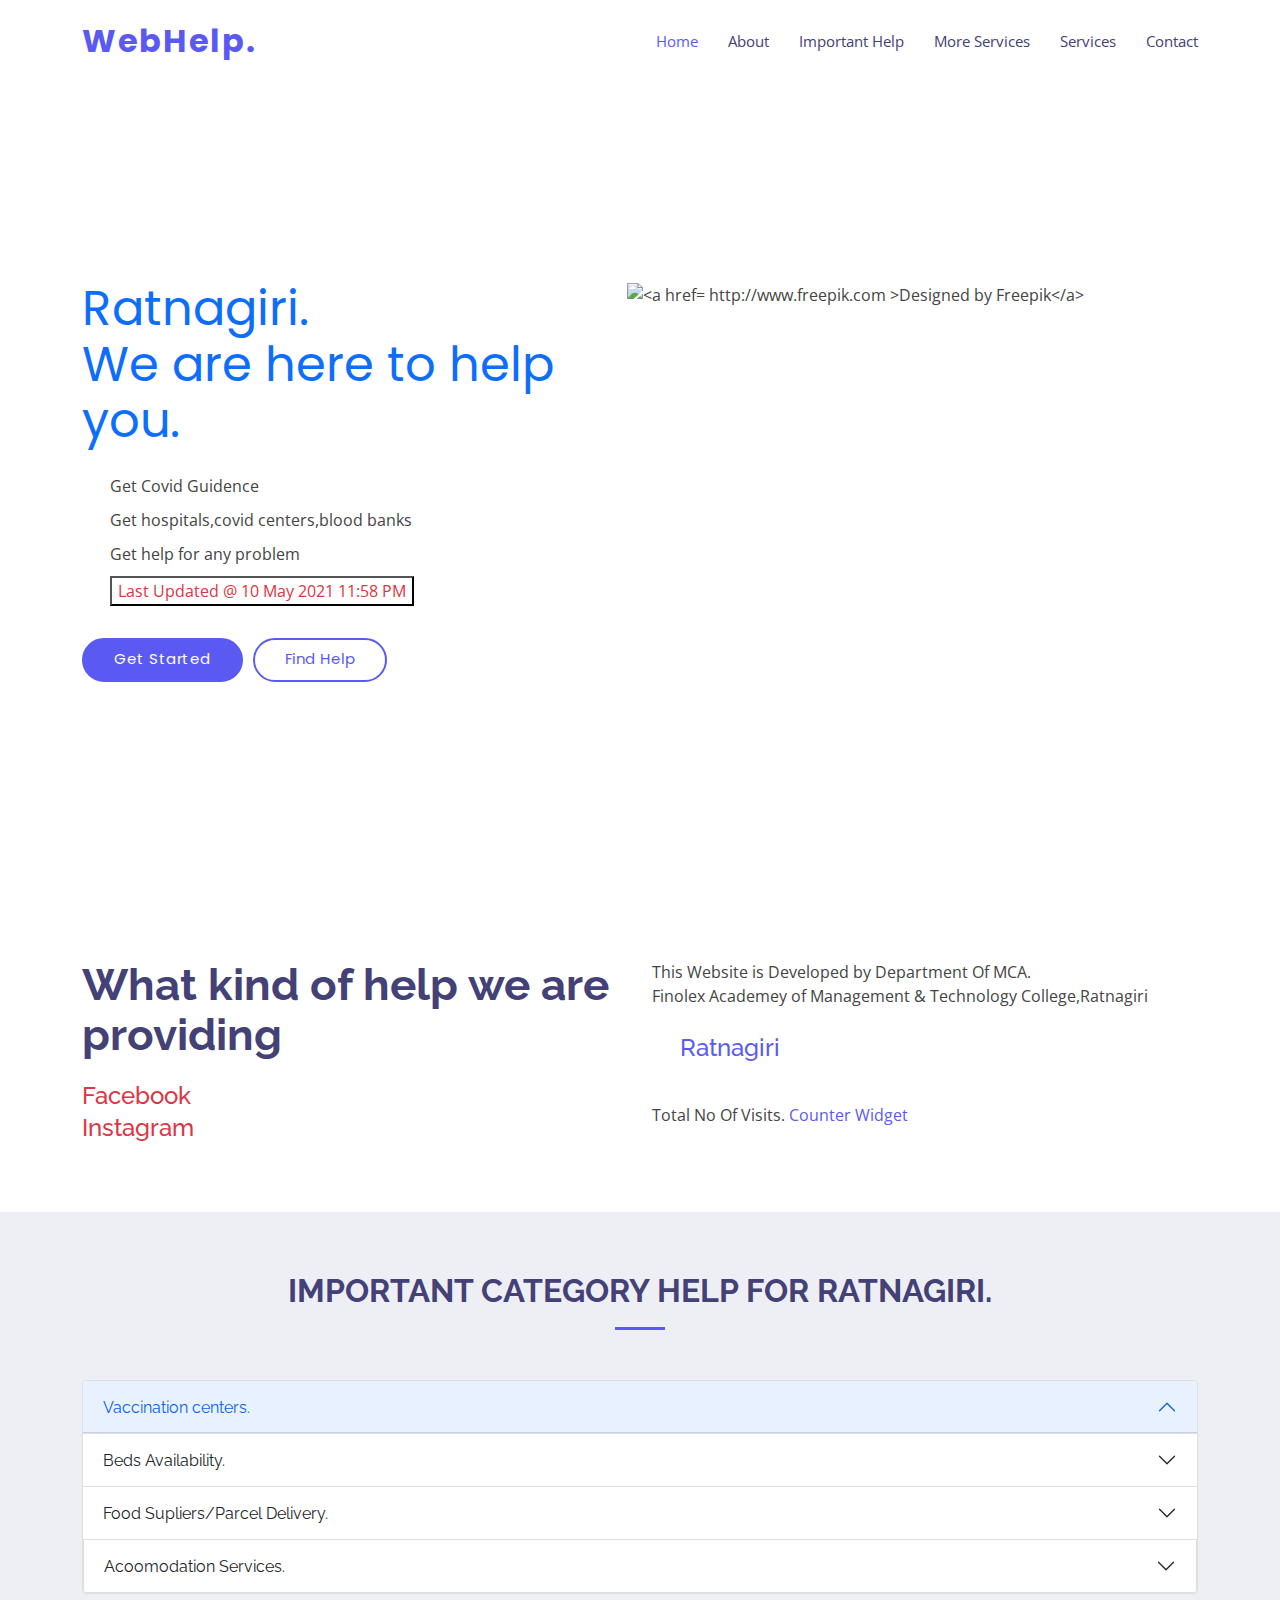
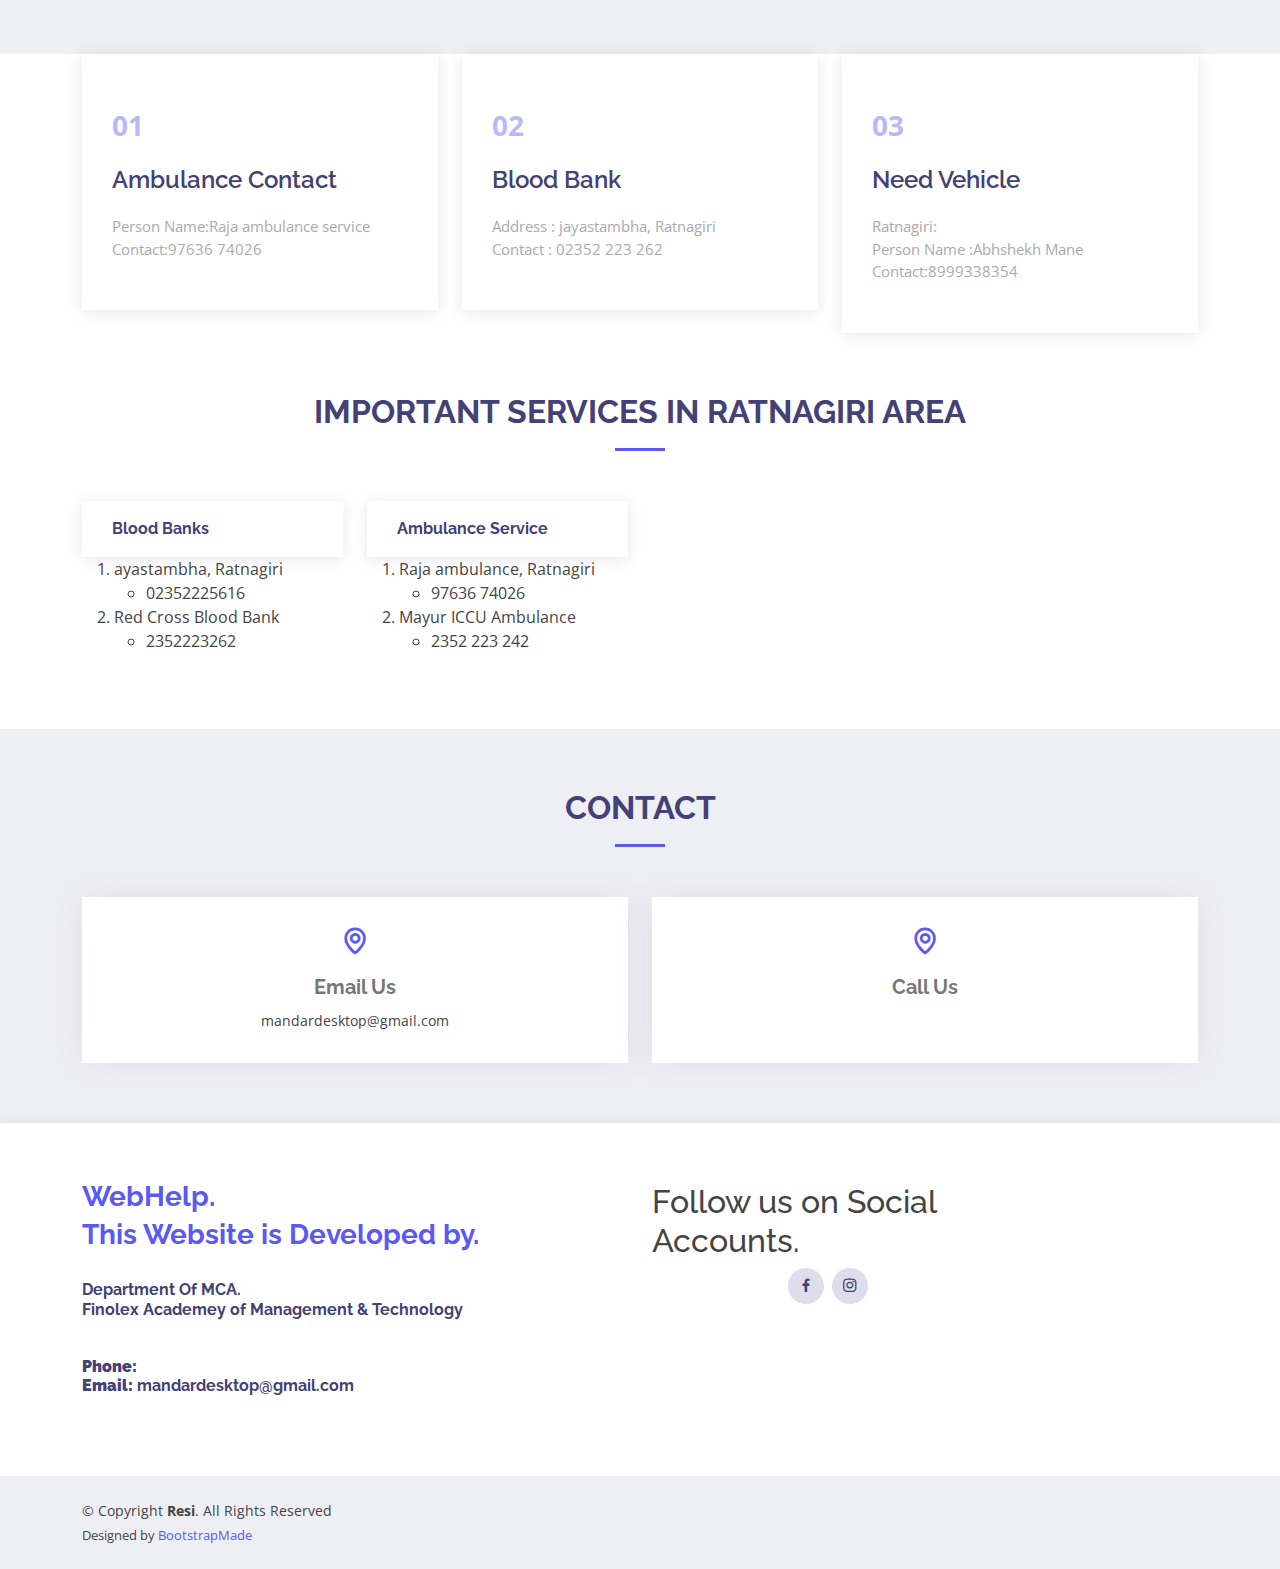
==== commit ee5fb00a: "Update index1.html" ====
--- a/index1.html
+++ b/index1.html
@@ -73,7 +73,7 @@
             <li><i class="ri-check-line"></i> Get Covid Guidence</li>
             <li><i class="ri-check-line"></i> Get hospitals,covid centers,blood banks </li>
             <li><i class="ri-check-line"></i> Get help for any problem </li>
-            <li> <button class=" bg-white text-danger">Last Updated @ 7 May 2021 11:30 PM</button> </li>
+            <li> <button class=" bg-white text-danger">Last Updated @ 10 May 2021 11:58 PM</button> </li>
                  
           </ul>
           <div class="mt-3 d-md-flex  ">
@@ -111,8 +111,8 @@
               <li><i class="ri-check-double-line"></i> <h4> <a href='index3.html'>Kolhapur</a></h4></li> -->
             </ul>
             <p class="font-italic">
-            <br>Total No Of Visits.<a href='http://www.freevisitorcounters.com'>freevisitorcounterss Homepage</a> <script type='text/javascript' src='https://www.freevisitorcounters.com/auth.php?id=69f9111dfef4d07ced2723ff7f664f58cd783abc'></script>
-              <script type="text/javascript" src="https://www.freevisitorcounters.com/en/home/counter/822964/t/5"></script>
+            <br>Total No Of Visits. <a href='https://www.stat-counter.org/'>Counter Widget</a> <script type='text/javascript' src='https://www.freevisitorcounters.com/auth.php?id=3ddc80b577b54b8c8f4901e6de09868f798d56da'></script>
+            <script type="text/javascript" src="https://www.freevisitorcounters.com/en/home/counter/825534/t/5"></script>
                         
             </p>
           </div>
@@ -127,7 +127,7 @@
           <div class="section-title">
   
             <h2>Important Category Help For Ratnagiri.</h2>
-            <p> Sit sint consectetur velit. Quisquam quos quisquam cupiditate. Et nemo qui impedit suscipit alias ea. </p>
+            <!-- <p>  quos quisquam cupiditate. Et nemo qui impedit suscipit alias ea. </p> -->
           </div>
           <div class="accordion" id="accordionExample">
             <div class="accordion-item">
@@ -550,7 +550,7 @@
                     <div class="accordion-item">
                       <h2 class="accordion-header" id="headingOne1">
                         <button class="accordion-button" type="button" data-bs-toggle="collapse" data-bs-target="#collapseOne1" aria-expanded="true" aria-controls="collapseOne1">
-                          Free Food Services
+                          Paid Food Services
                         </button>
                       </h2>
                       <div id="collapseOne1" class="accordion-collapse collapse  " aria-labelledby="headingOne1" data-bs-parent="#accordionExample1">
@@ -558,118 +558,145 @@
                           <strong> Refer the below list</strong>  
                           <section>
                             <table class="table table-bordered"  border="1" cellspacing="0" cellpadding="0" width="558">
-                               <tbody>
-                                   <tr>
-                                       <td width="57" valign="top">
-                                           <p align="center">
-                                               <strong>No</strong>
-                                           </p>
-                                       </td>
-                                       <td width="180" valign="top">
-                                           <p align="center">
-                                               <strong>Address</strong>
-                                               <strong></strong>
-                                           </p>
-                                       </td>
-                                       <td width="151" valign="top">
-                                           <p align="center">
-                                               <strong>Contact Person</strong>
-                                               <strong></strong>
-                                           </p>
-                                           <p align="center">
-                                               <strong></strong>
-                                           </p>
-                                       </td>
-                                       <td width="171" valign="top">
-                                           <p align="center">
-                                               <strong>Mobile Number</strong>
-                                               <strong></strong>
-                                           </p>
-                                           <p align="center">
-                                               <strong></strong>
-                                           </p>
-                                       </td>
-                                   </tr>
-                                   <tr>
-                                       <td width="57">
-                                           <p align="right">
-                                               1
-                                           </p>
-                                       </td>
-                                       <td width="180">
-                                       </td>
-                                       <td width="151">
-                                       </td>
-                                       <td width="171">
-                                       </td>
-                                   </tr>
-                                   <tr>
-                                       <td width="57">
-                                           <p align="right">
-                                               2
-                                           </p>
-                                       </td>
-                                       <td width="180">
-                                       </td>
-                                       <td width="151">
-                                       </td>
-                                       <td width="171">
-                                       </td>
-                                   </tr>
-                                   <tr>
-                                       <td width="57">
-                                           <p align="right">
-                                               3
-                                           </p>
-                                       </td>
-                                       <td width="180">
-                                       </td>
-                                       <td width="151">
-                                       </td>
-                                       <td width="171">
-                                       </td>
-                                   </tr>
-                                   <tr>
-                                       <td width="57">
-                                           <p align="right">
-                                               4
-                                           </p>
-                                       </td>
-                                       <td width="180">
-                                       </td>
-                                       <td width="151">
-                                       </td>
-                                       <td width="171">
-                                       </td>
-                                   </tr>
-                                   <tr>
-                                       <td width="57">
-                                           <p align="right">
-                                               5
-                                           </p>
-                                       </td>
-                                       <td width="180">
-                                       </td>
-                                       <td width="151">
-                                       </td>
-                                       <td width="171">
-                                       </td>
-                                   </tr>
-                                   <tr>
-                                       <td width="57">
-                                           <p align="right">
-                                               6
-                                           </p>
-                                       </td>
-                                       <td width="180">
-                                       </td>
-                                       <td width="151">
-                                       </td>
-                                       <td width="171">
-                                       </td>
-                                   </tr>
-                               </tbody>
-                           </table>
+                              <tbody>
+                                  <tr>
+                                      <td width="57" valign="top">
+                                          <p align="center">
+                                              <strong>No</strong>
+                                          </p>
+                                      </td>
+                                      <td width="180" valign="top">
+                                          <p align="center">
+                                              <strong>Address</strong>
+                                              <strong></strong>
+                                          </p>
+                                      </td>
+                                      <td width="151" valign="top">
+                                          <p align="center">
+                                              <strong>Contact Person</strong>
+                                              <strong></strong>
+                                          </p>
+                                          <p align="center">
+                                              <strong></strong>
+                                          </p>
+                                      </td>
+                                      <td width="171" valign="top">
+                                          <p align="center">
+                                              <strong>Mobile Number</strong>
+                                              <strong></strong>
+                                          </p>
+                                          <p align="center">
+                                              <strong></strong>
+                                          </p>
+                                      </td>
+                                  </tr>
+                                  <tr>
+                                      <td width="57">
+                                          <p align="right">
+                                              1
+                                          </p>
+                                      </td>
+                                      <td width="180">
+                                       <p align="center">
+                                         <strong>Ratnagiri Prakhand</strong>
+                                     </p>
+                                      </td>
+                                      <td width="151">
+                                       <p align="center">
+                                         <strong>Abhishekh Mane</strong>
+                                     </p>
+                                      </td>
+                                      <td width="171">
+                                       <p align="center">
+                                         <strong>8999338354</strong>
+                                     </p>
+                                      </td>
+                                  </tr>
+                                  <tr>
+                                   <td width="57">
+                                     <p align="right">
+                                         2
+                                     </p>
+                                 </td>
+                                 <td width="180">
+                                  <p align="center">
+                                    <strong>Ratnagiri Prakhand</strong>
+                                </p>
+                                 </td>
+                                 <td width="151">
+                                  <p align="center">
+                                    <strong>Koustubh Sarpotdar</strong>
+                                </p>
+                                 </td>
+                                 <td width="171">
+                                  <p align="center">
+                                    <strong>7744957825 ,8999290909</strong>
+                                </p>
+                                 </td>
+                                  </tr>
+                                  <tr>
+                                   <td width="57">
+                                     <p align="right">
+                                         3
+                                     </p>
+                                 </td>
+                                 <td width="180">
+                                  <p align="center">
+                                    <strong>Ratnagiri Prakhand</strong>
+                                </p>
+                                 </td>
+                                 <td width="151">
+                                  <p align="center">
+                                    <strong>Haresh Kelkar</strong>
+                                </p>
+                                 </td>
+                                 <td width="171">
+                                  <p align="center">
+                                    <strong>8275624069</strong>
+                                </p>
+                                 </td>
+                                  </tr>
+                                  <tr>
+                                      <td width="57">
+                                          <p align="right">
+                                              4
+                                          </p>
+                                      </td>
+                                      <td width="180">
+                                      </td>
+                                      <td width="151">
+                                      </td>
+                                      <td width="171">
+                                      </td>
+                                  </tr>
+                                  <tr>
+                                      <td width="57">
+                                          <p align="right">
+                                              5
+                                          </p>
+                                      </td>
+                                      <td width="180">
+                                      </td>
+                                      <td width="151">
+                                      </td>
+                                      <td width="171">
+                                      </td>
+                                  </tr>
+                                  <tr>
+                                      <td width="57">
+                                          <p align="right">
+                                              6
+                                          </p>
+                                      </td>
+                                      <td width="180">
+                                      </td>
+                                      <td width="151">
+                                      </td>
+                                      <td width="171">
+                                      </td>
+                                  </tr>
+                              </tbody>
+                          </table>
                            
                           </section>
                         </div>
@@ -807,127 +834,127 @@
                     <div class="accordion-item">
                       <h2 class="accordion-header" id="headingThree3">
                         <button class="accordion-button collapsed" type="button" data-bs-toggle="collapse" data-bs-target="#collapseThree3" aria-expanded="false" aria-controls="collapseThree3">
-                          Paid Food Services
+                         Free Food Services
                         </button>
                       </h2>
                       <div id="collapseThree3" class="accordion-collapse collapse" aria-labelledby="headingThree3" data-bs-parent="#accordionExample1">
                         <div class="accordion-body">
                           <strong>Refer the below list.</strong>
-                      
+                          <table class="table table-bordered"  border="1" cellspacing="0" cellpadding="0" width="558">
+                            <tbody>
+                                <tr>
+                                    <td width="57" valign="top">
+                                        <p align="center">
+                                            <strong>No</strong>
+                                        </p>
+                                    </td>
+                                    <td width="180" valign="top">
+                                        <p align="center">
+                                            <strong>Address</strong>
+                                            <strong></strong>
+                                        </p>
+                                    </td>
+                                    <td width="151" valign="top">
+                                        <p align="center">
+                                            <strong>Contact Person</strong>
+                                            <strong></strong>
+                                        </p>
+                                        <p align="center">
+                                            <strong></strong>
+                                        </p>
+                                    </td>
+                                    <td width="171" valign="top">
+                                        <p align="center">
+                                            <strong>Mobile Number</strong>
+                                            <strong></strong>
+                                        </p>
+                                        <p align="center">
+                                            <strong></strong>
+                                        </p>
+                                    </td>
+                                </tr>
+                                <tr>
+                                    <td width="57">
+                                        <p align="right">
+                                            1
+                                        </p>
+                                    </td>
+                                    <td width="180">
+                                    </td>
+                                    <td width="151">
+                                    </td>
+                                    <td width="171">
+                                    </td>
+                                </tr>
+                                <tr>
+                                    <td width="57">
+                                        <p align="right">
+                                            2
+                                        </p>
+                                    </td>
+                                    <td width="180">
+                                    </td>
+                                    <td width="151">
+                                    </td>
+                                    <td width="171">
+                                    </td>
+                                </tr>
+                                <tr>
+                                    <td width="57">
+                                        <p align="right">
+                                            3
+                                        </p>
+                                    </td>
+                                    <td width="180">
+                                    </td>
+                                    <td width="151">
+                                    </td>
+                                    <td width="171">
+                                    </td>
+                                </tr>
+                                <tr>
+                                    <td width="57">
+                                        <p align="right">
+                                            4
+                                        </p>
+                                    </td>
+                                    <td width="180">
+                                    </td>
+                                    <td width="151">
+                                    </td>
+                                    <td width="171">
+                                    </td>
+                                </tr>
+                                <tr>
+                                    <td width="57">
+                                        <p align="right">
+                                            5
+                                        </p>
+                                    </td>
+                                    <td width="180">
+                                    </td>
+                                    <td width="151">
+                                    </td>
+                                    <td width="171">
+                                    </td>
+                                </tr>
+                                <tr>
+                                    <td width="57">
+                                        <p align="right">
+                                            6
+                                        </p>
+                                    </td>
+                                    <td width="180">
+                                    </td>
+                                    <td width="151">
+                                    </td>
+                                    <td width="171">
+                                    </td>
+                                </tr>
+                            </tbody>
+                        </table>
                           <section>
-                            <table class="table table-bordered"  border="1" cellspacing="0" cellpadding="0" width="558">
-                               <tbody>
-                                   <tr>
-                                       <td width="57" valign="top">
-                                           <p align="center">
-                                               <strong>No</strong>
-                                           </p>
-                                       </td>
-                                       <td width="180" valign="top">
-                                           <p align="center">
-                                               <strong>Address</strong>
-                                               <strong></strong>
-                                           </p>
-                                       </td>
-                                       <td width="151" valign="top">
-                                           <p align="center">
-                                               <strong>Contact Person</strong>
-                                               <strong></strong>
-                                           </p>
-                                           <p align="center">
-                                               <strong></strong>
-                                           </p>
-                                       </td>
-                                       <td width="171" valign="top">
-                                           <p align="center">
-                                               <strong>Mobile Number</strong>
-                                               <strong></strong>
-                                           </p>
-                                           <p align="center">
-                                               <strong></strong>
-                                           </p>
-                                       </td>
-                                   </tr>
-                                   <tr>
-                                       <td width="57">
-                                           <p align="right">
-                                               1
-                                           </p>
-                                       </td>
-                                       <td width="180">
-                                       </td>
-                                       <td width="151">
-                                       </td>
-                                       <td width="171">
-                                       </td>
-                                   </tr>
-                                   <tr>
-                                       <td width="57">
-                                           <p align="right">
-                                               2
-                                           </p>
-                                       </td>
-                                       <td width="180">
-                                       </td>
-                                       <td width="151">
-                                       </td>
-                                       <td width="171">
-                                       </td>
-                                   </tr>
-                                   <tr>
-                                       <td width="57">
-                                           <p align="right">
-                                               3
-                                           </p>
-                                       </td>
-                                       <td width="180">
-                                       </td>
-                                       <td width="151">
-                                       </td>
-                                       <td width="171">
-                                       </td>
-                                   </tr>
-                                   <tr>
-                                       <td width="57">
-                                           <p align="right">
-                                               4
-                                           </p>
-                                       </td>
-                                       <td width="180">
-                                       </td>
-                                       <td width="151">
-                                       </td>
-                                       <td width="171">
-                                       </td>
-                                   </tr>
-                                   <tr>
-                                       <td width="57">
-                                           <p align="right">
-                                               5
-                                           </p>
-                                       </td>
-                                       <td width="180">
-                                       </td>
-                                       <td width="151">
-                                       </td>
-                                       <td width="171">
-                                       </td>
-                                   </tr>
-                                   <tr>
-                                       <td width="57">
-                                           <p align="right">
-                                               6
-                                           </p>
-                                       </td>
-                                       <td width="180">
-                                       </td>
-                                       <td width="151">
-                                       </td>
-                                       <td width="171">
-                                       </td>
-                                   </tr>
-                               </tbody>
-                           </table>
+                            
                            
                            </section >
                            </div>
@@ -986,44 +1013,71 @@
                          </td>
                      </tr>
                      <tr>
-                         <td width="57">
-                             <p align="right">
-                                 1
-                             </p>
-                         </td>
-                         <td width="180">
-                         </td>
-                         <td width="151">
-                         </td>
-                         <td width="171">
-                         </td>
-                     </tr>
-                     <tr>
-                         <td width="57">
-                             <p align="right">
-                                 2
-                             </p>
-                         </td>
-                         <td width="180">
-                         </td>
-                         <td width="151">
-                         </td>
-                         <td width="171">
-                         </td>
-                     </tr>
-                     <tr>
-                         <td width="57">
-                             <p align="right">
-                                 3
-                             </p>
-                         </td>
-                         <td width="180">
-                         </td>
-                         <td width="151">
-                         </td>
-                         <td width="171">
-                         </td>
-                     </tr>
+                      <td width="57">
+                          <p align="right">
+                              1
+                          </p>
+                      </td>
+                      <td width="180">
+                       <p align="center">
+                         <strong>Ratnagiri Prakhand</strong>
+                     </p>
+                      </td>
+                      <td width="151">
+                       <p align="center">
+                         <strong>Abhishekh Mane</strong>
+                     </p>
+                      </td>
+                      <td width="171">
+                       <p align="center">
+                         <strong>8999338354</strong>
+                     </p>
+                      </td>
+                  </tr>
+                  <tr>
+                   <td width="57">
+                     <p align="right">
+                         2
+                     </p>
+                 </td>
+                 <td width="180">
+                  <p align="center">
+                    <strong>Ratnagiri Prakhand</strong>
+                </p>
+                 </td>
+                 <td width="151">
+                  <p align="center">
+                    <strong>Koustubh Sarpotdar</strong>
+                </p>
+                 </td>
+                 <td width="171">
+                  <p align="center">
+                    <strong>7744957825 ,8999290909</strong>
+                </p>
+                 </td>
+                  </tr>
+                  <tr>
+                   <td width="57">
+                     <p align="right">
+                         3
+                     </p>
+                 </td>
+                 <td width="180">
+                  <p align="center">
+                    <strong>Ratnagiri Prakhand</strong>
+                </p>
+                 </td>
+                 <td width="151">
+                  <p align="center">
+                    <strong>Haresh Kelkar</strong>
+                </p>
+                 </td>
+                 <td width="171">
+                  <p align="center">
+                    <strong>8275624069</strong>
+                </p>
+                 </td>
+                  </tr>
                      <tr>
                          <td width="57">
                              <p align="right">
@@ -1084,7 +1138,7 @@
             <div class="box">
               <span>01</span>
               <h4>Ambulance Contact</h4>
-              <p>Person Name <br> Contact </p>
+              <p>Person Name:Raja ambulance service <br> Contact:97636 74026 </p>
             </div>
           </div>
 
@@ -1092,7 +1146,7 @@
             <div class="box">
               <span>02</span>
               <h4>Blood Bank </h4>
-              <p>Person Name <br> Contact </p>
+              <p>Address : jayastambha, Ratnagiri<br> Contact : 02352 223 262 </p>
              </div>
           </div>
 
@@ -1100,7 +1154,7 @@
             <div class="box">
               <span>03</span>
               <h4>Need Vehicle</h4>
-              <p>Person Name <br> Contact </p></p>
+              <p>Ratnagiri:<br>Person Name :Abhshekh Mane <br> Contact:8999338354 </p></p>
             </div>
           </div>
 
@@ -1121,29 +1175,30 @@
              <div class="col-lg-3 col-md-4">
                <div class="icon-box">
                  <i class="ri-store-line" style="color: #ffbb2c;"></i>
-                 <h3><a href="">Lorem Ipsum</a></h3>
+                 <h3><a href="">Blood Banks</a></h3>
                 </div>
-                <ol><li>item name</li>
-                 <li class="drop-down">item2
-                     <ul>
-                       <li> Deep Drop Down 1 </li>
-                       <li> Deep Drop Down 2 </li>
-                     </ul>
-                   </li>
-                 <li>item name3</li>
+                <ol><li>ayastambha, Ratnagiri</li>
+                  <ul><li>02352225616 </li></ul>
+                  <li> Red Cross Blood Bank</li>
+                  <ul><li>2352223262 </li></ul>
+                      
+                    
+                   
              </ol>
              </div>
-             <div class="col-lg-3 col-md-4 mt-4 mt-md-0">
+            <div class="col-lg-3 col-md-4 mt-4 mt-md-0">
                <div class="icon-box">
                  <i class="ri-bar-chart-box-line" style="color: #5578ff;"></i>
-                 <h3><a href="">Dolor Sitema</a></h3>
-               </div>
-               <ol><li>item name</li>
-                 <li>item name2</li>
-                 <li>item name3</li>
+                 <h3><a href="">Ambulance Service</a></h3>
+                </div>
+                <ol><li>Raja ambulance, Ratnagiri</li>
+                  <ul><li>97636 74026 </li></ul>
+                  <li>Mayur ICCU Ambulance</li>
+                  <ul><li>2352 223 242 </li></ul>
+                  
              </ol>
              </div>
-             <div class="col-lg-3 col-md-4 mt-4 mt-md-0">
+              <!-- <div class="col-lg-3 col-md-4 mt-4 mt-md-0">
                <div class="icon-box">
                  <i class="ri-calendar-todo-line" style="color: #e80368;"></i>
                  <h3><a href="">Sed perspiciatis</a></h3>
@@ -1234,7 +1289,7 @@
                  <i class="ri-fingerprint-line" style="color: #29cc61;"></i>
                  <h3><a href="">Flavor Nivelanda</a></h3>
                </div>
-             </div>
+             </div> -->
            </div>
    
        </div>
@@ -1285,7 +1340,7 @@
     </section>End Counts Section -->
 
     <!-- ======= Services Section ======= -->
-    <section id="services" class="services">
+    <!-- <section id="services" class="services">
       <div class="container">
 
         <div class="section-title">
@@ -1352,12 +1407,13 @@
                   </div>
                 </div>
               </div>
-            </div><!-- End .content-->
+            </div> 
           </div>
         </div>
 
       </div>
-    </section><!-- End Services Section -->
+    </section> -->
+    <!-- End Services Section -->
 
    
     <!-- ======= Team Section ======= -->
@@ -1505,7 +1561,7 @@
     <!-- End Pricing Section -->
 
     <!-- ======= Frequently Asked Questions Section ======= -->
-    <section id="faq" class="faq">
+    <!-- <section id="faq" class="faq">
       <div class="container">
 
         <div class="section-title">
@@ -1570,8 +1626,9 @@
 
         </ul>
 
-      </div>
-    </section><!-- End Frequently Asked Questions Section -->
+      </div> 
+    </section>-->
+    <!-- End Frequently Asked Questions Section -->
 
     <!-- ======= Contact Section ======= -->
     <section id="contact" class="contact section-bg">
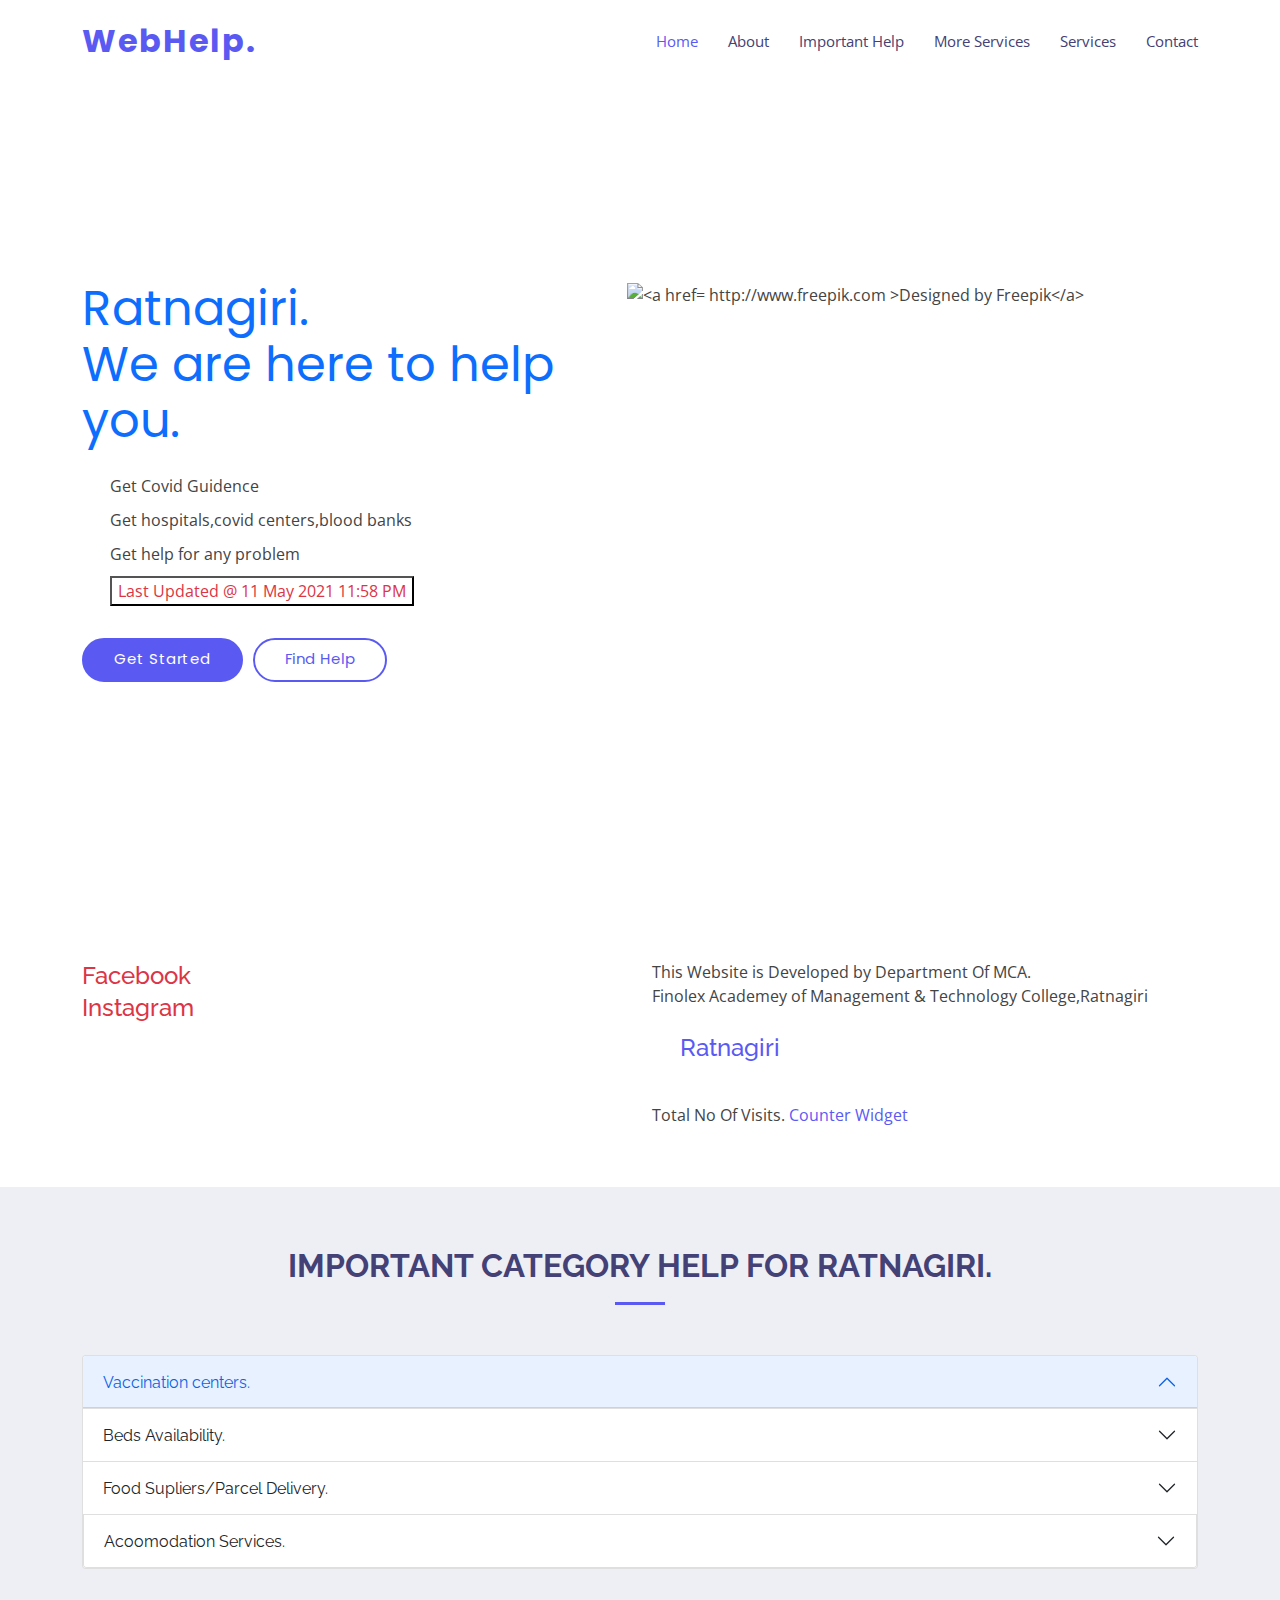
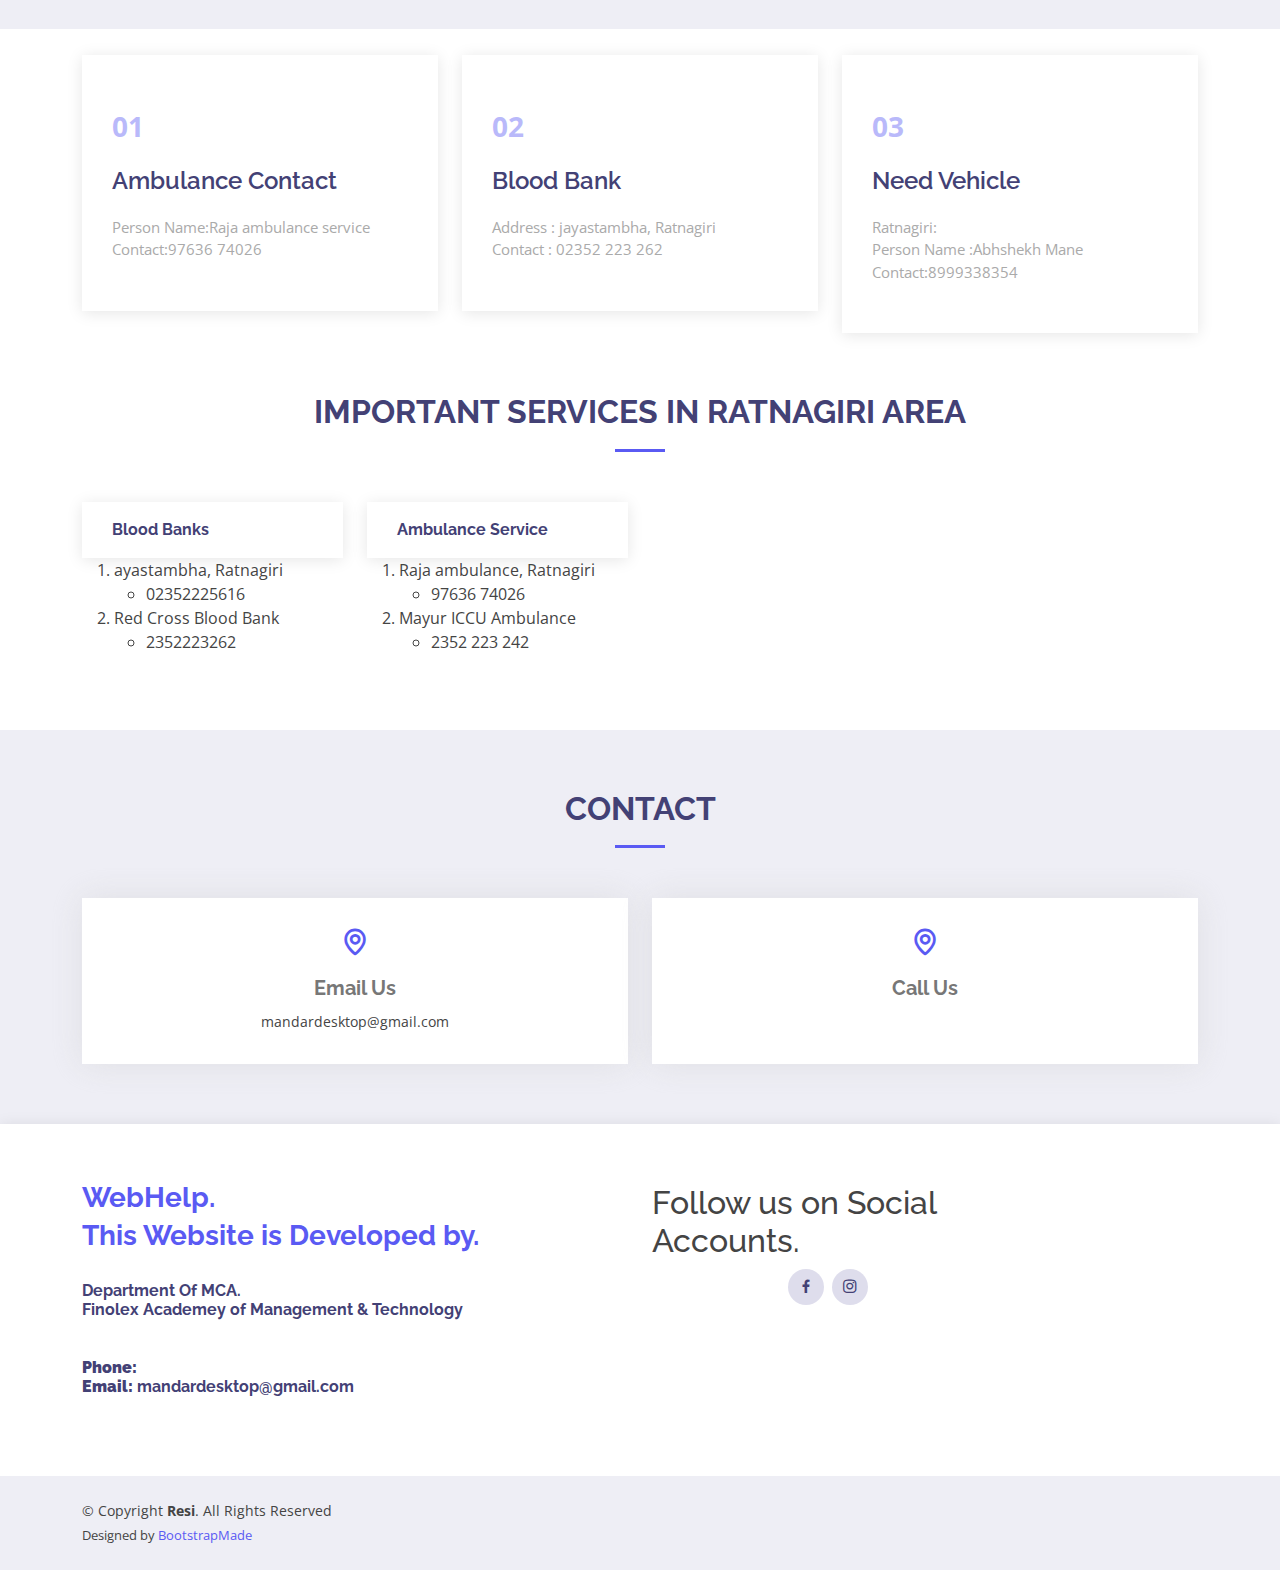
==== commit 1284bd6b: "Update index1.html" ====
--- a/index1.html
+++ b/index1.html
@@ -73,7 +73,7 @@
             <li><i class="ri-check-line"></i> Get Covid Guidence</li>
             <li><i class="ri-check-line"></i> Get hospitals,covid centers,blood banks </li>
             <li><i class="ri-check-line"></i> Get help for any problem </li>
-            <li> <button class=" bg-white text-danger">Last Updated @ 10 May 2021 11:58 PM</button> </li>
+            <li> <button class=" bg-white text-danger">Last Updated @ 11 May 2021 11:58 PM</button> </li>
                  
           </ul>
           <div class="mt-3 d-md-flex  ">
@@ -97,7 +97,7 @@
 
         <div class="row content">
           <div class="col-lg-6">
-            <h2>What kind of help we are providing</h2>
+            <!-- <h2>What kind of help we are providing</h2> -->
             <h3  ><a class="text-danger"  href="https://www.facebook.com/Support_Ratnagiri-102575075340332/"> Facebook</a> <br>
               <a class="text-danger"  href="https://www.instagram.com/invites/contact/?i=k5h08geaoa3v&utm_content=lvpfv2e"> Instagram</a></h3> 
                </div>
@@ -376,48 +376,51 @@
               </h2>
               <div id="collapseTwo" class="accordion-collapse collapse" aria-labelledby="headingTwo" data-bs-parent="#accordionExample">
                 <div class="accordion-body">
-                  <strong>Total No Of Beds Availables. Please contact particular hospital to confirm beds availability </strong> 
+                  <strong>Total No Of Beds Availables. Please contact particular hospital to confirm beds availability<br>
+                    तारिख 11/05/2021 संध्याकाळी  6:30 पर्यंतची स्थिती  </strong> 
                
                
                   <section>
-                    <table class="table table-bordered" border="1"  cellspacing="0" cellpadding="0" width="880">
+                    <table class="table table-bordered"   border="1" cellspacing="0" cellpadding="0" width="880">
                         <tbody>
                             <tr>
-                                <td width="57" valign="top">
+                                <td width="57">
                                     <p align="center">
                                         <strong>No</strong>
                                     </p>
                                 </td>
-                                <td width="170" valign="top">
-                                    <p align="center">
-                                        <strong>Name of Hospital</strong>
-                                        <strong></strong>
-                                    </p>
+                                <td width="170">
                                     <p align="center">
                                         <strong></strong>
                                     </p>
-                                </td>
-                                <td width="180" valign="top">
                                     <p align="center">
                                         <strong>Address</strong>
                                         <strong></strong>
                                     </p>
-                                </td>
-                                <td width="151" valign="top">
-                                    <p align="center">
-                                        <strong>No Of Beds Available</strong>
-                                    </p>
-                                </td>
-                                <td width="151" valign="top">
-                                    <p align="center">
-                                        <strong>Contact Person</strong>
-                                        <strong></strong>
-                                    </p>
                                     <p align="center">
                                         <strong></strong>
                                     </p>
                                 </td>
-                                <td width="171" valign="top">
+                                <td width="180">
+                                    <p align="center">
+                                        <strong>ऑक्सि बेड</strong>
+                                        <strong></strong>
+                                    </p>
+                                </td>
+                                <td width="151">
+                                    <p align="center">
+                                        <strong>साधे बेड</strong>
+                                    </p>
+                                </td>
+                                <td width="151">
+                                    <p align="center">
+                                        <strong>ICU बेड</strong>
+                                    </p>
+                                </td>
+                                <td width="171">
+                                    <p align="center">
+                                        <strong></strong>
+                                    </p>
                                     <p align="center">
                                         <strong>Mobile Number</strong>
                                         <strong></strong>
@@ -429,108 +432,455 @@
                             </tr>
                             <tr>
                                 <td width="57">
-                                    <p align="right">
+                                    <p>
                                         1
                                     </p>
                                 </td>
                                 <td width="170">
+                                    <p>
+                                        अपेक्स हॉस्पिटल
+                                    </p>
                                 </td>
                                 <td width="180">
-                                </td>
-                                <td width="151" valign="top">
-                                </td>
-                                <td width="151">
+                                    <p>
+                                        0
+                                    </p>
+                                </td>
+                                <td width="151">
+                                    <p>
+                                        0
+                                    </p>
+                                </td>
+                                <td width="151">
+                                    <p>
+                                        0
+                                    </p>
                                 </td>
                                 <td width="171">
+                                    <p>
+                                        7020785506
+                                    </p>
                                 </td>
                             </tr>
                             <tr>
                                 <td width="57">
-                                    <p align="right">
+                                    <p>
                                         2
                                     </p>
                                 </td>
                                 <td width="170">
+                                    <p>
+                                        सिव्हिल हॉस्पिटल
+                                    </p>
                                 </td>
                                 <td width="180">
-                                </td>
-                                <td width="151" valign="top">
-                                </td>
-                                <td width="151">
+                                    <p>
+                                        0
+                                    </p>
+                                </td>
+                                <td width="151">
+                                    <p>
+                                        0
+                                    </p>
+                                </td>
+                                <td width="151">
+                                    <p>
+                                        0
+                                    </p>
                                 </td>
                                 <td width="171">
+                                    <p>
+                                        7588035118
+                                    </p>
                                 </td>
                             </tr>
                             <tr>
                                 <td width="57">
-                                    <p align="right">
+                                    <p>
                                         3
                                     </p>
                                 </td>
                                 <td width="170">
+                                    <p>
+                                        महिला रुग्णालय उद्यम नगर
+                                    </p>
                                 </td>
                                 <td width="180">
-                                </td>
-                                <td width="151" valign="top">
-                                </td>
-                                <td width="151">
+                                    <p>
+                                        0
+                                    </p>
+                                </td>
+                                <td width="151">
+                                    <p>
+                                        0
+                                    </p>
+                                </td>
+                                <td width="151">
+                                    <p>
+                                        0
+                                    </p>
                                 </td>
                                 <td width="171">
+                                    <p>
+                                        9284454412
+                                    </p>
                                 </td>
                             </tr>
                             <tr>
                                 <td width="57">
-                                    <p align="right">
+                                    <p>
                                         4
                                     </p>
                                 </td>
                                 <td width="170">
+                                    <p>
+                                        परकार हॉस्पिटल
+                                    </p>
                                 </td>
                                 <td width="180">
-                                </td>
-                                <td width="151" valign="top">
-                                </td>
-                                <td width="151">
+                                    <p>
+                                        0
+                                    </p>
+                                </td>
+                                <td width="151">
+                                    <p>
+                                        0
+                                    </p>
+                                </td>
+                                <td width="151">
+                                    <p>
+                                        0
+                                    </p>
                                 </td>
                                 <td width="171">
+                                    <p>
+                                        9225818181
+                                    </p>
                                 </td>
                             </tr>
                             <tr>
                                 <td width="57">
-                                    <p align="right">
+                                    <p>
                                         5
                                     </p>
                                 </td>
                                 <td width="170">
+                                    <p>
+                                        शिवश्री हॉस्पिटल कारवांचीवाडी
+                                    </p>
                                 </td>
                                 <td width="180">
-                                </td>
-                                <td width="151" valign="top">
-                                </td>
-                                <td width="151">
+                                    <p>
+                                        0
+                                    </p>
+                                </td>
+                                <td width="151">
+                                    <p>
+                                        0
+                                    </p>
+                                </td>
+                                <td width="151">
+                                    <p>
+                                        0
+                                    </p>
                                 </td>
                                 <td width="171">
+                                    <p>
+                                        9373871999
+                                    </p>
                                 </td>
                             </tr>
                             <tr>
                                 <td width="57">
-                                    <p align="right">
+                                    <p>
                                         6
                                     </p>
                                 </td>
                                 <td width="170">
+                                    <p>
+                                        बी एड कॉलेज
+                                    </p>
                                 </td>
                                 <td width="180">
-                                </td>
-                                <td width="151" valign="top">
-                                </td>
-                                <td width="151">
+                                    <p>
+                                        4
+                                    </p>
+                                </td>
+                                <td width="151">
+                                    <p>
+                                        0
+                                    </p>
+                                </td>
+                                <td width="151">
+                                    <p>
+                                        0
+                                    </p>
                                 </td>
                                 <td width="171">
+                                    <p>
+                                        8830298637
+                                    </p>
+                                </td>
+                            </tr>
+                            <tr>
+                                <td width="57">
+                                    <p>
+                                        7
+                                    </p>
+                                </td>
+                                <td width="170">
+                                    <p>
+                                        फिनोलेक्स
+                                    </p>
+                                </td>
+                                <td width="180">
+                                    <p>
+                                        0
+                                    </p>
+                                </td>
+                                <td width="151">
+                                    <p>
+                                        0
+                                    </p>
+                                </td>
+                                <td width="151">
+                                    <p>
+                                        0
+                                    </p>
+                                </td>
+                                <td width="171">
+                                    <p>
+                                        02352-222447
+                                    </p>
+                                </td>
+                            </tr>
+                            <tr>
+                                <td width="57">
+                                    <p>
+                                        8
+                                    </p>
+                                </td>
+                                <td width="170">
+                                    <p>
+                                        गद्रे MIDC
+                                    </p>
+                                </td>
+                                <td width="180">
+                                    <p>
+                                        10
+                                    </p>
+                                </td>
+                                <td width="151">
+                                    <p>
+                                        28
+                                    </p>
+                                </td>
+                                <td width="151">
+                                    <p>
+                                        0
+                                    </p>
+                                </td>
+                                <td width="171">
+                                    <p>
+                                        02352-222447
+                                    </p>
+                                </td>
+                            </tr>
+                            <tr>
+                                <td width="57">
+                                    <p>
+                                        9
+                                    </p>
+                                </td>
+                                <td width="170">
+                                    <p>
+                                        गो. जो. कॉलेज
+                                    </p>
+                                </td>
+                                <td width="180">
+                                    <p>
+                                        4
+                                    </p>
+                                </td>
+                                <td width="151">
+                                    <p>
+                                        52
+                                    </p>
+                                </td>
+                                <td width="151">
+                                    <p>
+                                        0
+                                    </p>
+                                </td>
+                                <td width="171">
+                                    <p>
+                                        02352-226060
+                                    </p>
+                                </td>
+                            </tr>
+                            <tr>
+                                <td width="57">
+                                    <p>
+                                        10
+                                    </p>
+                                </td>
+                                <td width="170">
+                                    <p>
+                                        मराठा रेसिडन्सी
+                                    </p>
+                                </td>
+                                <td width="180">
+                                    <p>
+                                        0
+                                    </p>
+                                </td>
+                                <td width="151">
+                                    <p>
+                                        10
+                                    </p>
+                                </td>
+                                <td width="151">
+                                    <p>
+                                        0
+                                    </p>
+                                </td>
+                                <td width="171">
+                                    <p>
+                                        02352-222447
+                                    </p>
+                                </td>
+                            </tr>
+                            <tr>
+                                <td width="57">
+                                    <p>
+                                        11
+                                    </p>
+                                </td>
+                                <td width="170">
+                                    <p>
+                                        आय. टी. आय
+                                    </p>
+                                </td>
+                                <td width="180">
+                                    <p>
+                                        2
+                                    </p>
+                                </td>
+                                <td width="151">
+                                    <p>
+                                        4
+                                    </p>
+                                </td>
+                                <td width="151">
+                                    <p>
+                                        0
+                                    </p>
+                                </td>
+                                <td width="171">
+                                    <p>
+                                        02352-226060
+                                    </p>
+                                </td>
+                            </tr>
+                            <tr>
+                                <td width="57">
+                                    <p>
+                                        12
+                                    </p>
+                                </td>
+                                <td width="170">
+                                    <p>
+                                        JSW जयगड
+                                    </p>
+                                </td>
+                                <td width="180">
+                                    <p>
+                                        0
+                                    </p>
+                                </td>
+                                <td width="151">
+                                    <p>
+                                        0
+                                    </p>
+                                </td>
+                                <td width="151">
+                                    <p>
+                                        0
+                                    </p>
+                                </td>
+                                <td width="171">
+                                    <p>
+                                        02352-222447
+                                    </p>
+                                </td>
+                            </tr>
+                            <tr>
+                                <td width="57">
+                                    <p>
+                                        13
+                                    </p>
+                                </td>
+                                <td width="170">
+                                    <p>
+                                        नगरपरिषद हॉस्पिटल
+                                    </p>
+                                </td>
+                                <td width="180">
+                                    <p>
+                                        4
+                                    </p>
+                                </td>
+                                <td width="151">
+                                    <p>
+                                        3
+                                    </p>
+                                </td>
+                                <td width="151">
+                                    <p>
+                                        0
+                                    </p>
+                                </td>
+                                <td width="171">
+                                    <p>
+                                        02332-222447
+                                    </p>
+                                </td>
+                            </tr>
+                            <tr>
+                                <td width="57">
+                                    <p>
+                                        14
+                                    </p>
+                                </td>
+                                <td width="170">
+                                    <p>
+                                        सामाजिक न्याय भवन कुवारबाव
+                                    </p>
+                                </td>
+                                <td width="180">
+                                    <p>
+                                        5
+                                    </p>
+                                </td>
+                                <td width="151">
+                                    <p>
+                                        24
+                                    </p>
+                                </td>
+                                <td width="151">
+                                    <p>
+                                        0
+                                    </p>
+                                </td>
+                                <td width="171">
+                                    <p>
+                                        9420156297
+                                    </p>
                                 </td>
                             </tr>
                         </tbody>
                     </table>
+                    
                 </section>
               
               </div>
@@ -1128,6 +1478,129 @@
       
         </div>
       </section><!-- End List Section -->
+
+
+
+
+
+
+      <!-- Gallery -->
+<div class="row">
+  <div class="col-lg-4 col-md-12 mb-4 mb-lg-0">
+    <img
+      src="assets\img\img1.jpeg"
+      class="w-100 shadow-1-strong rounded mb-4"
+      alt=""
+    />
+
+    <img
+      src="assets\img\img2.jpeg"
+      class="w-100 shadow-1-strong rounded mb-4"
+      alt=""
+    />
+  </div>
+
+  <div class="col-lg-4 mb-4 mb-lg-0">
+    <img
+      src="assets\img\img3.jpeg"
+      class="w-100 shadow-1-strong rounded mb-4"
+      alt=""
+    />
+
+    <img
+      src="assets\img\img4.jpeg"
+      class="w-100 shadow-1-strong rounded mb-4"
+      alt=""
+    />
+  </div>
+
+  <div class="col-lg-4 mb-4 mb-lg-0">
+    <!-- <img
+      src=" "
+      class="w-100 shadow-1-strong rounded mb-4"
+      alt=""
+    />
+
+    <img
+      src="https://mdbootstrap.com/img/Photos/Vertical/mountain3.jpg"
+      class="w-100 shadow-1-strong rounded mb-4"
+      alt=""
+    /> -->
+  </div>
+</div>
+<!-- Gallery -->
+
+
+
+
+
+<div class="lightbox">
+  <div class="row">
+    <div class="col-lg-6">
+      <!-- <img
+        src="https://mdbootstrap.com/img/Photos/Thumbnails/Slides/1.jpg"
+        data-mdb-img="https://mdbootstrap.com/img/Photos/Slides/1.jpg"
+        alt="Lightbox image 1"
+        class="w-100 mb-2 mb-md-4 shadow-1-strong rounded"
+      /> -->
+      <!-- <img
+        src="https://mdbootstrap.com/img/Photos/Thumbnails/Square/1.jpg"
+        data-mdb-img="https://mdbootstrap.com/img/Photos/Square/1.jpg"
+        alt="Lightbox image 2"
+        class="w-100 shadow-1-strong rounded"
+      /> -->
+    </div>
+    <div class="col-lg-6">
+      <!-- <img
+        src="https://mdbootstrap.com/img/Photos/Thumbnails/Vertical/1.jpg"
+        data-mdb-img="https://mdbootstrap.com/img/Photos/Vertical/1.jpg"
+        alt="Lightbox image 3"
+        class="w-100 shadow-1-strong rounded"
+      /> -->
+    </div>
+  </div>
+</div>
+<!----    -->
+
+      <!-- <div id="carouselExampleCaptions" class="carousel slide" data-bs-ride="carousel">
+        <div class="carousel-indicators">
+          <button type="button" data-bs-target="#carouselExampleCaptions" data-bs-slide-to="0" class="active" aria-current="true" aria-label="Slide 1"></button>
+          <button type="button" data-bs-target="#carouselExampleCaptions" data-bs-slide-to="1" aria-label="Slide 2"></button>
+          <button type="button" data-bs-target="#carouselExampleCaptions" data-bs-slide-to="2" aria-label="Slide 3"></button>
+        </div>
+        <div class="carousel-inner">
+          <div class="carousel-item active">
+            <img src="..." class="d-block w-100" alt="...">
+            <div class="carousel-caption d-none d-md-block">
+              <h5>First slide label</h5>
+              <p>Some representative placeholder content for the first slide.</p>
+            </div>
+          </div>
+          <div class="carousel-item">
+            <img src="..." class="d-block w-100" alt="...">
+            <div class="carousel-caption d-none d-md-block">
+              <h5>Second slide label</h5>
+              <p>Some representative placeholder content for the second slide.</p>
+            </div>
+          </div>
+          <div class="carousel-item">
+            <img src="..." class="d-block w-100" alt="...">
+            <div class="carousel-caption d-none d-md-block">
+              <h5>Third slide label</h5>
+              <p>Some representative placeholder content for the third slide.</p>
+            </div>
+          </div>
+        </div>
+        <button class="carousel-control-prev" type="button" data-bs-target="#carouselExampleCaptions" data-bs-slide="prev">
+          <span class="carousel-control-prev-icon" aria-hidden="true"></span>
+          <span class="visually-hidden">Previous</span>
+        </button>
+        <button class="carousel-control-next" type="button" data-bs-target="#carouselExampleCaptions" data-bs-slide="next">
+          <span class="carousel-control-next-icon" aria-hidden="true"></span>
+          <span class="visually-hidden">Next</span>
+        </button>
+      </div> -->
+
     <!-- ======= Why Us Section ======= -->
     <section id="why-us" class="why-us">
       <div class="container">
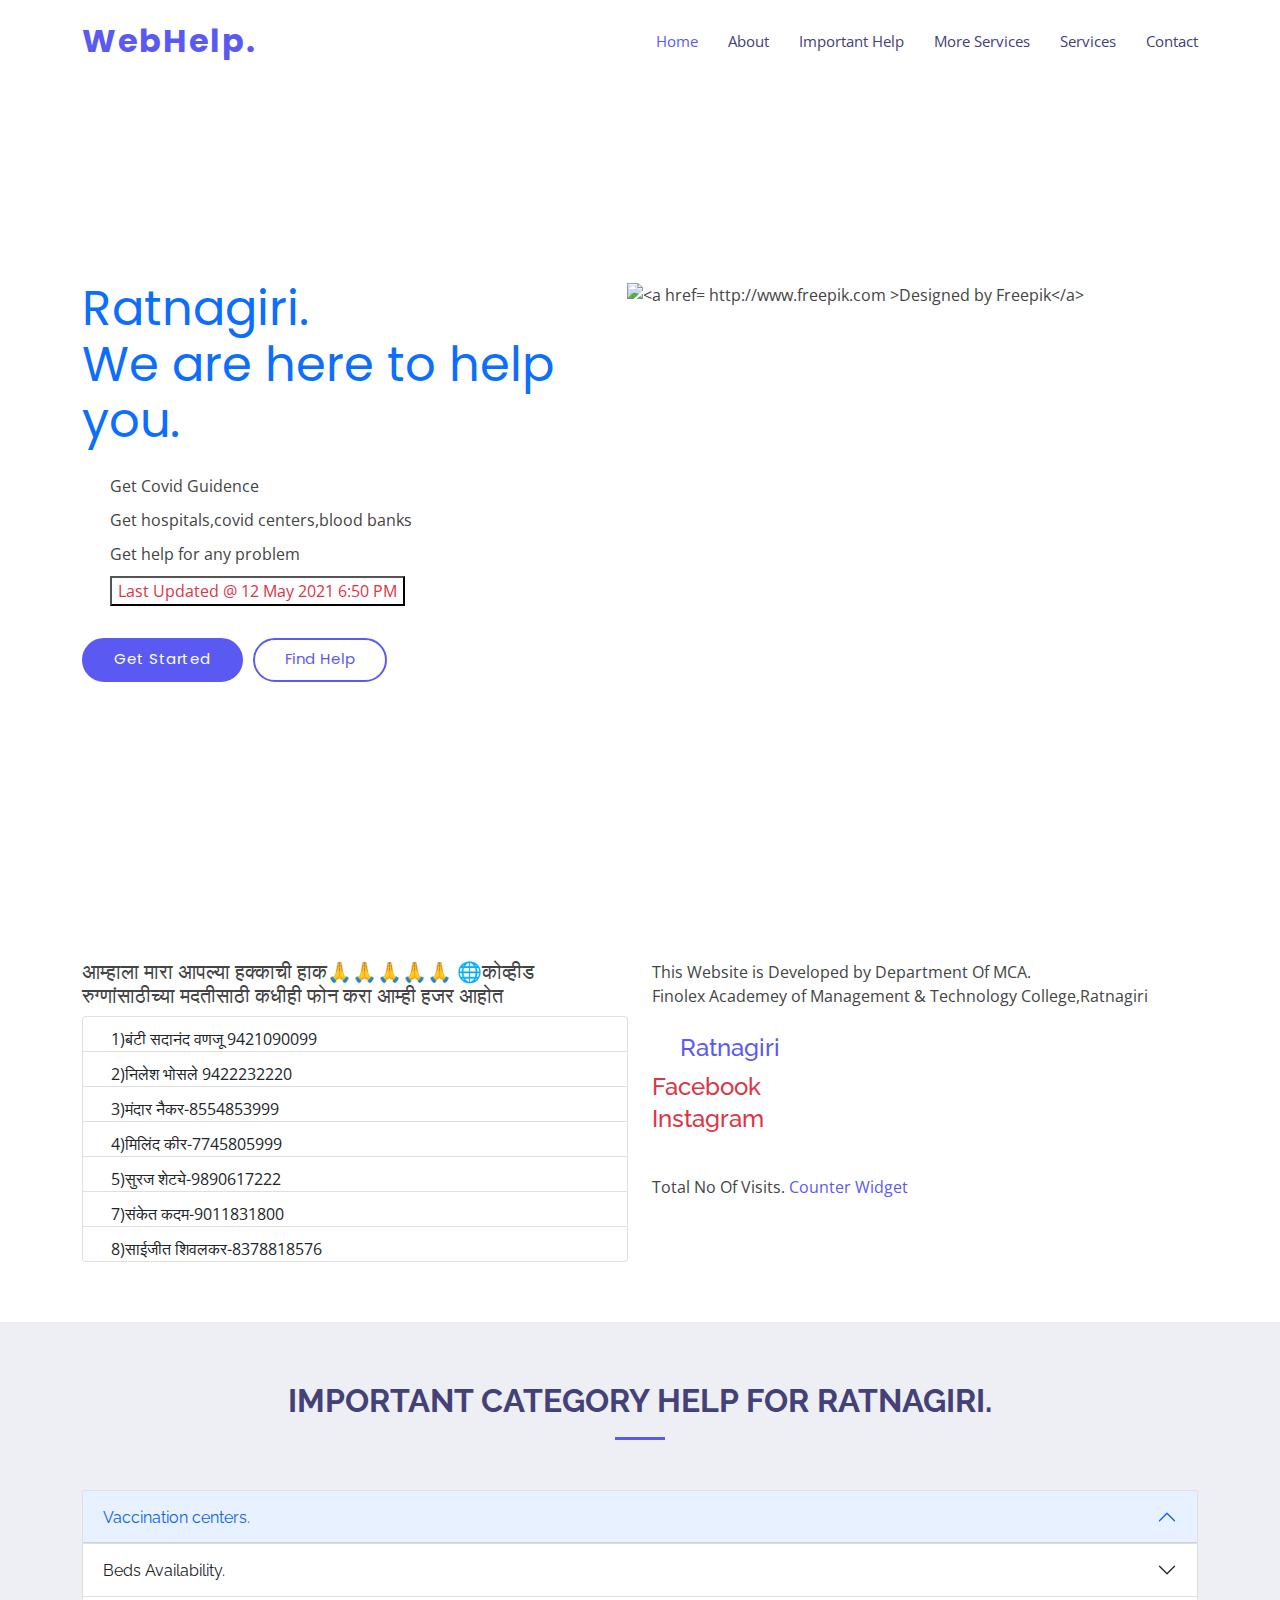
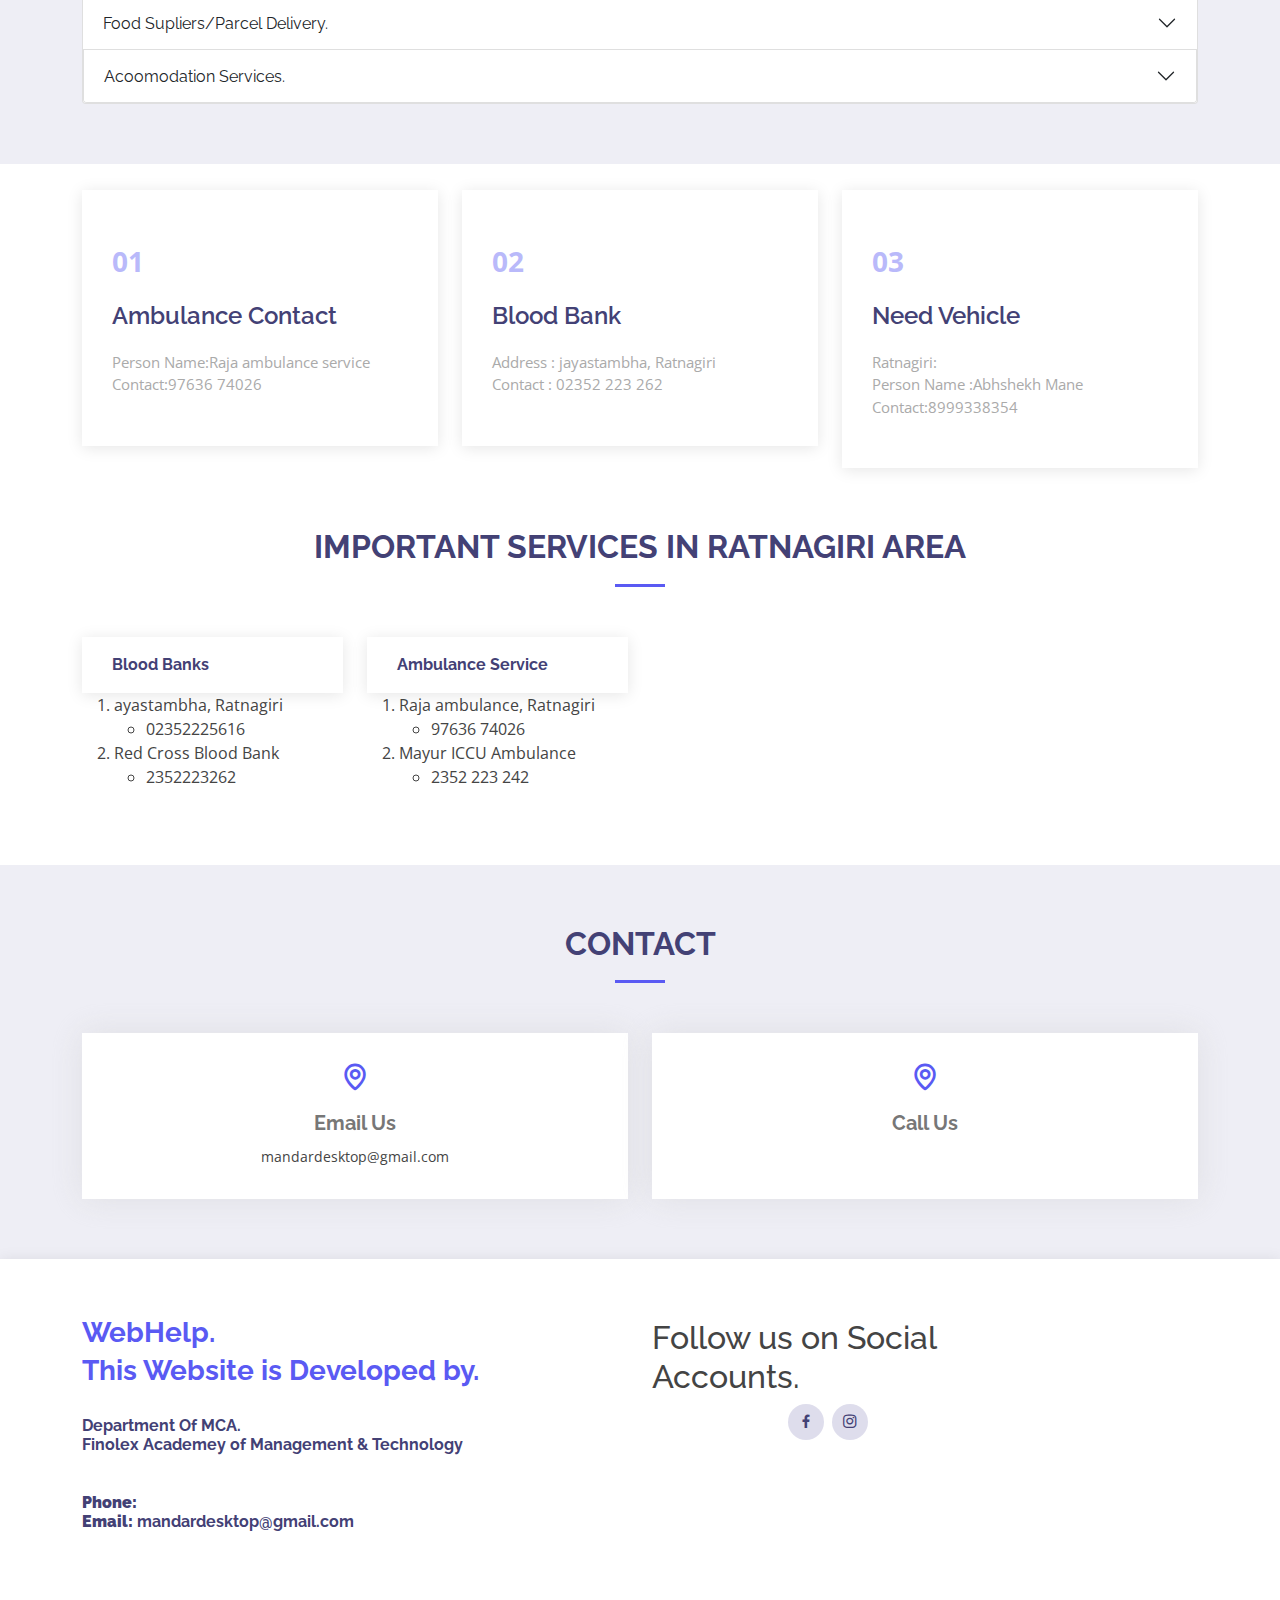
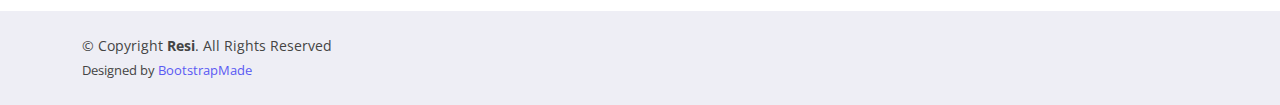
==== commit 9a0a0512: "Update index1.html" ====
--- a/index1.html
+++ b/index1.html
@@ -73,7 +73,7 @@
             <li><i class="ri-check-line"></i> Get Covid Guidence</li>
             <li><i class="ri-check-line"></i> Get hospitals,covid centers,blood banks </li>
             <li><i class="ri-check-line"></i> Get help for any problem </li>
-            <li> <button class=" bg-white text-danger">Last Updated @ 11 May 2021 11:58 PM</button> </li>
+            <li> <button class=" bg-white text-danger">Last Updated @ 12 May 2021 6:50 PM</button> </li>
                  
           </ul>
           <div class="mt-3 d-md-flex  ">
@@ -97,17 +97,28 @@
 
         <div class="row content">
           <div class="col-lg-6">
-            <!-- <h2>What kind of help we are providing</h2> -->
-            <h3  ><a class="text-danger"  href="https://www.facebook.com/Support_Ratnagiri-102575075340332/"> Facebook</a> <br>
-              <a class="text-danger"  href="https://www.instagram.com/invites/contact/?i=k5h08geaoa3v&utm_content=lvpfv2e"> Instagram</a></h3> 
-               </div>
+            <h5>आम्हाला मारा आपल्या हक्काची हाक🙏🙏🙏🙏🙏
+ 🌐कोव्हीड रुग्णांसाठीच्या मदतीसाठी कधीही फोन करा आम्ही हजर आहोत </h5> 
+ <ul class="list-group">
+ 
+              <li class="list-group-item">1)बंटी सदानंद वणजू   9421090099</li>
+              <li class="list-group-item">2)निलेश भोसले 9422232220 </li>
+              <li class="list-group-item">3)मंदार नैकर-8554853999 </li>
+              <li class="list-group-item"> 4)मिलिंद कीर-7745805999</li>
+              <li class="list-group-item"> 5)सुरज शेट्ये-9890617222</li>
+              <li class="list-group-item"> 7)संकेत कदम-9011831800</li>
+              <li class="list-group-item"> 8)साईजीत शिवलकर-8378818576</li>
+            </ul></div>
+
           <div class="col-lg-6 pt-4 pt-lg-0">
             <p>
               This Website is Developed by Department Of MCA. <br>Finolex Academey of Management & Technology College,Ratnagiri
             </p>
             <ul>
               <li><i class="ri-check-double-line"></i><h4><a href='index1.html'> Ratnagiri</a></h4></li>
-              <!-- <li><i class="ri-check-double-line"></i> <h4> <a href='index2.html'>Sindhudurg</a></h4></li>
+              <h3  ><a class="text-danger"  href="https://www.facebook.com/Support_Ratnagiri-102575075340332/"> Facebook</a> <br>
+                <a class="text-danger"  href="https://www.instagram.com/invites/contact/?i=k5h08geaoa3v&utm_content=lvpfv2e"> Instagram</a></h3> 
+                <!-- <li><i class="ri-check-double-line"></i> <h4> <a href='index2.html'>Sindhudurg</a></h4></li>
               <li><i class="ri-check-double-line"></i> <h4> <a href='index3.html'>Kolhapur</a></h4></li> -->
             </ul>
             <p class="font-italic">
@@ -196,7 +207,7 @@
                              </td>
                              <td width="180">
                                  <p align="right">
-                                     SHIVAJI NAGAR AROGYA MAN D
+                                     SHIVAJI NAGAR AROGYA MANDIR
                                  </p>
                              </td>
                              <td width="151">
@@ -278,7 +289,7 @@
                              </td>
                              <td width="180">
                                  <p align="right">
-                                     MIRJOLI, CHIPLUN BYPASS ROA
+                                     MIRJOLI, CHIPLUN BYPASS ROAD
                                  </p>
                              </td>
                              <td width="151">
@@ -475,7 +486,7 @@
                                 </td>
                                 <td width="180">
                                     <p>
-                                        0
+                                        48
                                     </p>
                                 </td>
                                 <td width="151">
@@ -512,7 +523,7 @@
                                 </td>
                                 <td width="151">
                                     <p>
-                                        0
+                                       2
                                     </p>
                                 </td>
                                 <td width="151">
@@ -603,7 +614,7 @@
                                 </td>
                                 <td width="180">
                                     <p>
-                                        4
+                                        2
                                     </p>
                                 </td>
                                 <td width="151">
@@ -635,12 +646,12 @@
                                 </td>
                                 <td width="180">
                                     <p>
-                                        0
-                                    </p>
-                                </td>
-                                <td width="151">
-                                    <p>
-                                        0
+                                        10
+                                    </p>
+                                </td>
+                                <td width="151">
+                                    <p>
+                                        32
                                     </p>
                                 </td>
                                 <td width="151">
@@ -667,12 +678,12 @@
                                 </td>
                                 <td width="180">
                                     <p>
-                                        10
-                                    </p>
-                                </td>
-                                <td width="151">
-                                    <p>
-                                        28
+                                        0
+                                    </p>
+                                </td>
+                                <td width="151">
+                                    <p>
+                                        0
                                     </p>
                                 </td>
                                 <td width="151">
@@ -699,12 +710,12 @@
                                 </td>
                                 <td width="180">
                                     <p>
-                                        4
-                                    </p>
-                                </td>
-                                <td width="151">
-                                    <p>
-                                        52
+                                        3
+                                    </p>
+                                </td>
+                                <td width="151">
+                                    <p>
+                                        55
                                     </p>
                                 </td>
                                 <td width="151">
@@ -736,7 +747,7 @@
                                 </td>
                                 <td width="151">
                                     <p>
-                                        10
+                                        8
                                     </p>
                                 </td>
                                 <td width="151">
@@ -768,7 +779,7 @@
                                 </td>
                                 <td width="151">
                                     <p>
-                                        4
+                                        10
                                     </p>
                                 </td>
                                 <td width="151">
@@ -827,12 +838,12 @@
                                 </td>
                                 <td width="180">
                                     <p>
+                                        2
+                                    </p>
+                                </td>
+                                <td width="151">
+                                    <p>
                                         4
-                                    </p>
-                                </td>
-                                <td width="151">
-                                    <p>
-                                        3
                                     </p>
                                 </td>
                                 <td width="151">
@@ -864,7 +875,7 @@
                                 </td>
                                 <td width="151">
                                     <p>
-                                        24
+                                        29
                                     </p>
                                 </td>
                                 <td width="151">
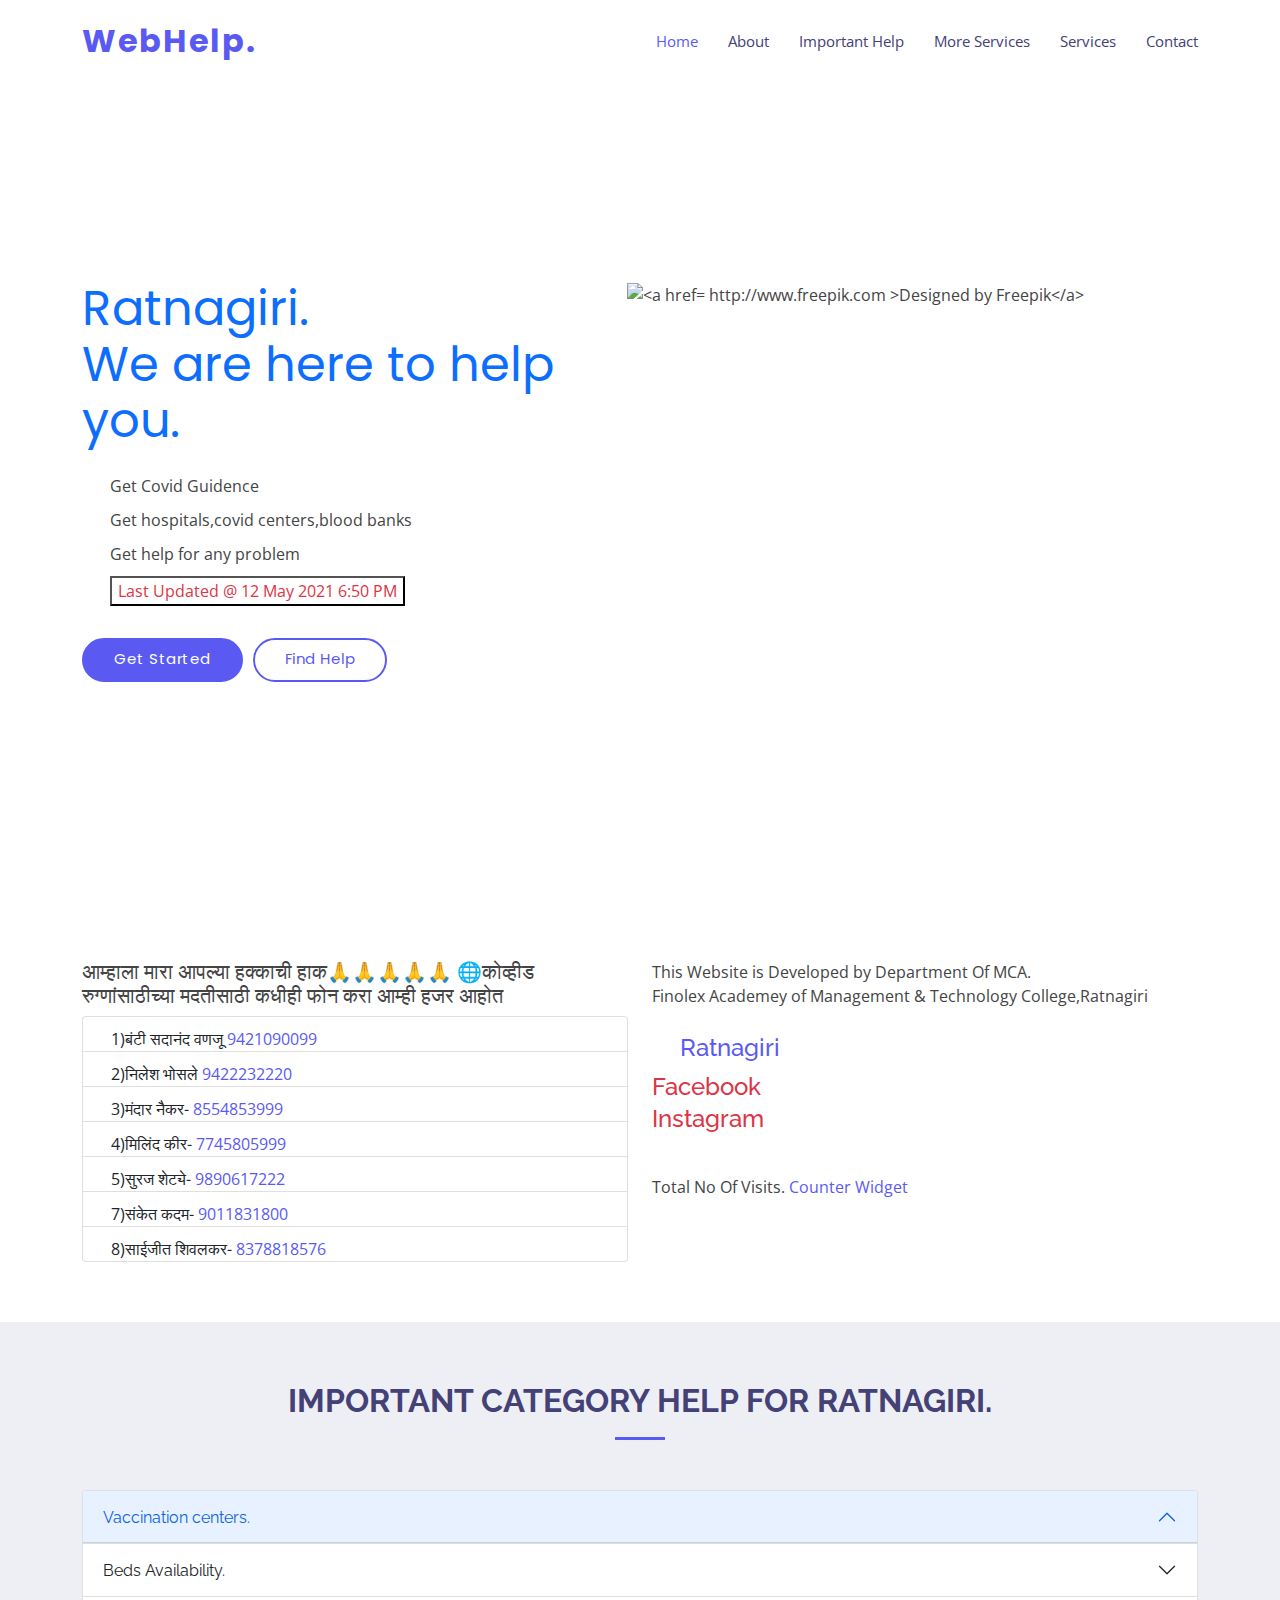
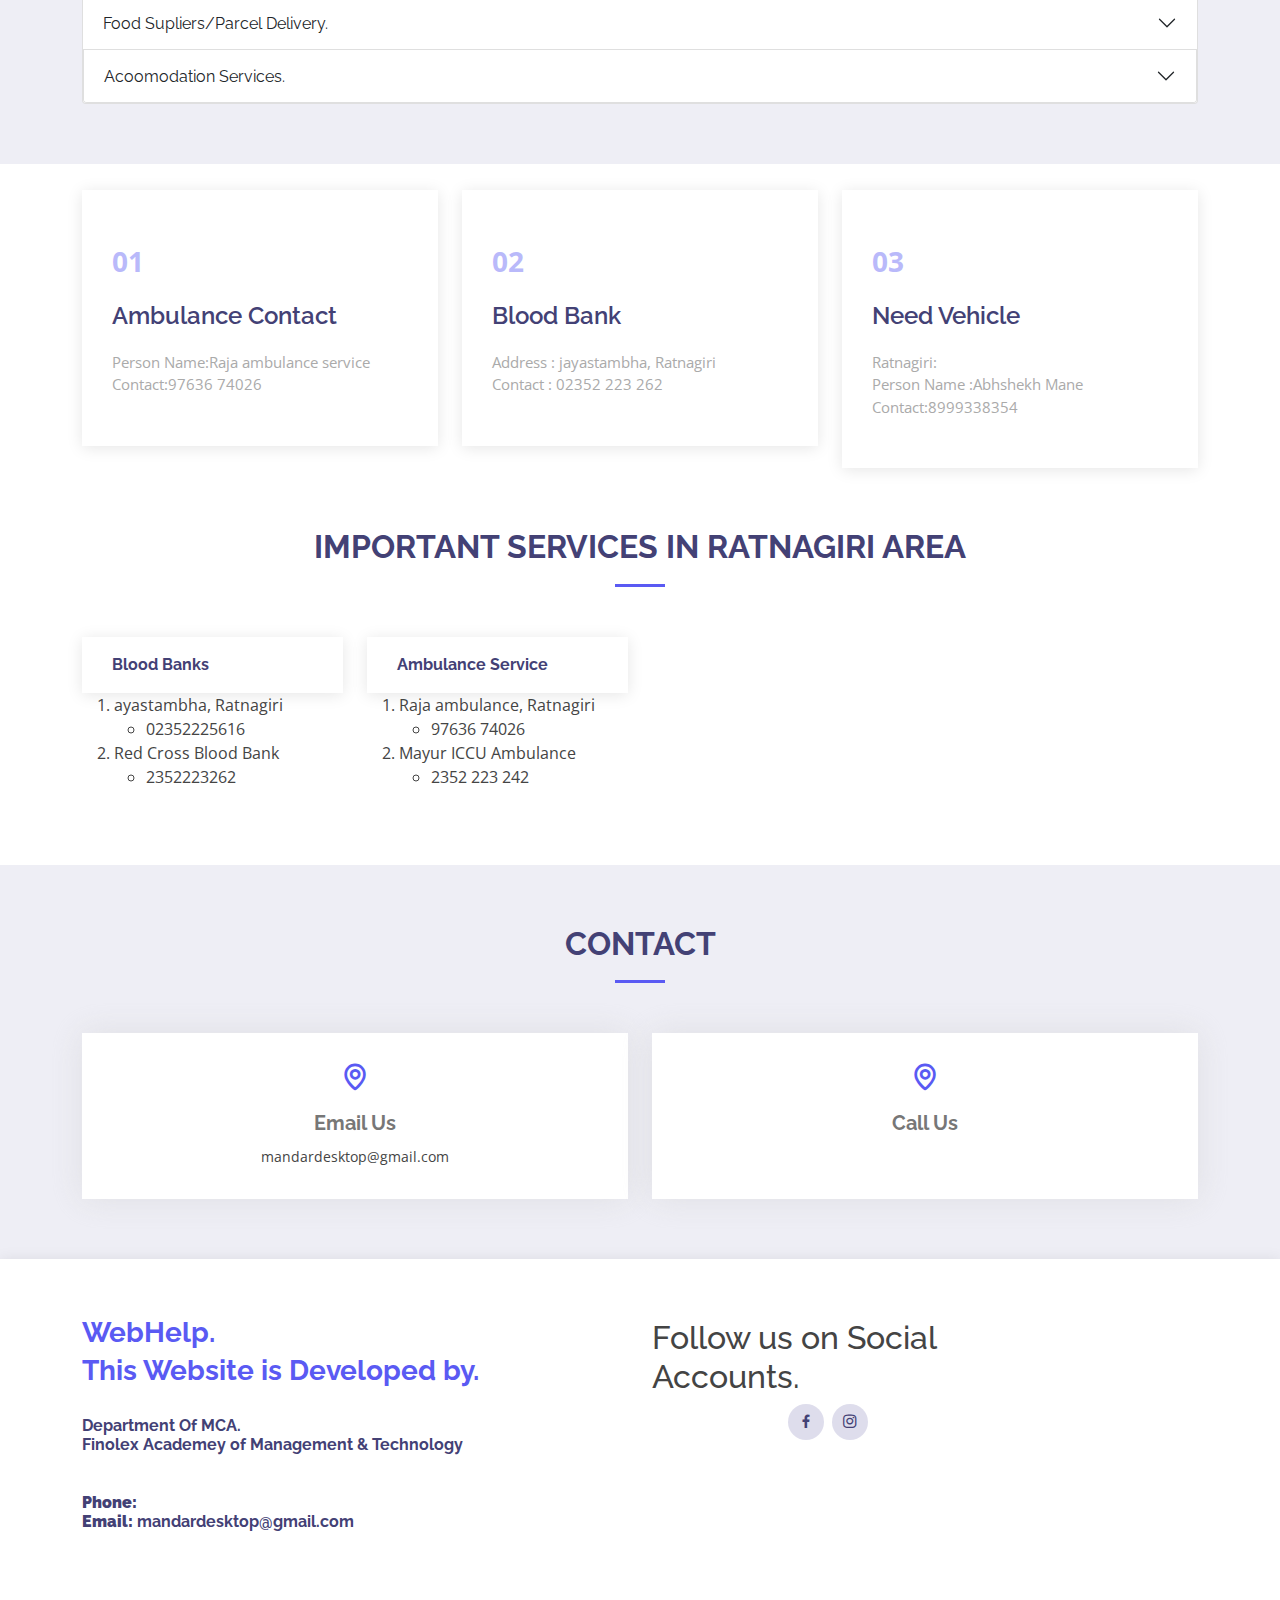
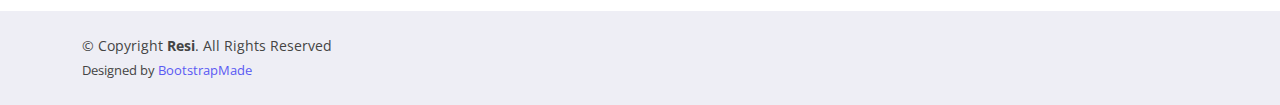
==== commit ce6f0369: "Update index1.html" ====
--- a/index1.html
+++ b/index1.html
@@ -101,13 +101,13 @@
  🌐कोव्हीड रुग्णांसाठीच्या मदतीसाठी कधीही फोन करा आम्ही हजर आहोत </h5> 
  <ul class="list-group">
  
-              <li class="list-group-item">1)बंटी सदानंद वणजू   9421090099</li>
-              <li class="list-group-item">2)निलेश भोसले 9422232220 </li>
-              <li class="list-group-item">3)मंदार नैकर-8554853999 </li>
-              <li class="list-group-item"> 4)मिलिंद कीर-7745805999</li>
-              <li class="list-group-item"> 5)सुरज शेट्ये-9890617222</li>
-              <li class="list-group-item"> 7)संकेत कदम-9011831800</li>
-              <li class="list-group-item"> 8)साईजीत शिवलकर-8378818576</li>
+              <li class="list-group-item">1)बंटी सदानंद वणजू  <a href="">9421090099</a> </li>
+              <li class="list-group-item">2)निलेश भोसले <a href="">9422232220</a>  </li>
+              <li class="list-group-item">3)मंदार नैकर-  <a href="">8554853999</a> </li>
+              <li class="list-group-item"> 4)मिलिंद कीर-  <a href="">7745805999</a></li>
+              <li class="list-group-item"> 5)सुरज शेट्ये-  <a href="">9890617222</a></li>
+              <li class="list-group-item"> 7)संकेत कदम-  <a href="">9011831800</a></li>
+              <li class="list-group-item"> 8)साईजीत शिवलकर-  <a href="">8378818576</a></li>
             </ul></div>
 
           <div class="col-lg-6 pt-4 pt-lg-0">
@@ -1526,17 +1526,22 @@
   </div>
 
   <div class="col-lg-4 mb-4 mb-lg-0">
-    <!-- <img
-      src=" "
+    <img
+      src="assets\img\img5.jpeg "
       class="w-100 shadow-1-strong rounded mb-4"
       alt=""
     />
 
     <img
-      src="https://mdbootstrap.com/img/Photos/Vertical/mountain3.jpg"
+      src="assets\img\img6.jpeg"
       class="w-100 shadow-1-strong rounded mb-4"
       alt=""
-    /> -->
+    />
+    <img
+    src="assets\img\img7.jpeg"
+    class="w-100 shadow-1-strong rounded mb-4"
+    alt=""
+  />
   </div>
 </div>
 <!-- Gallery -->
